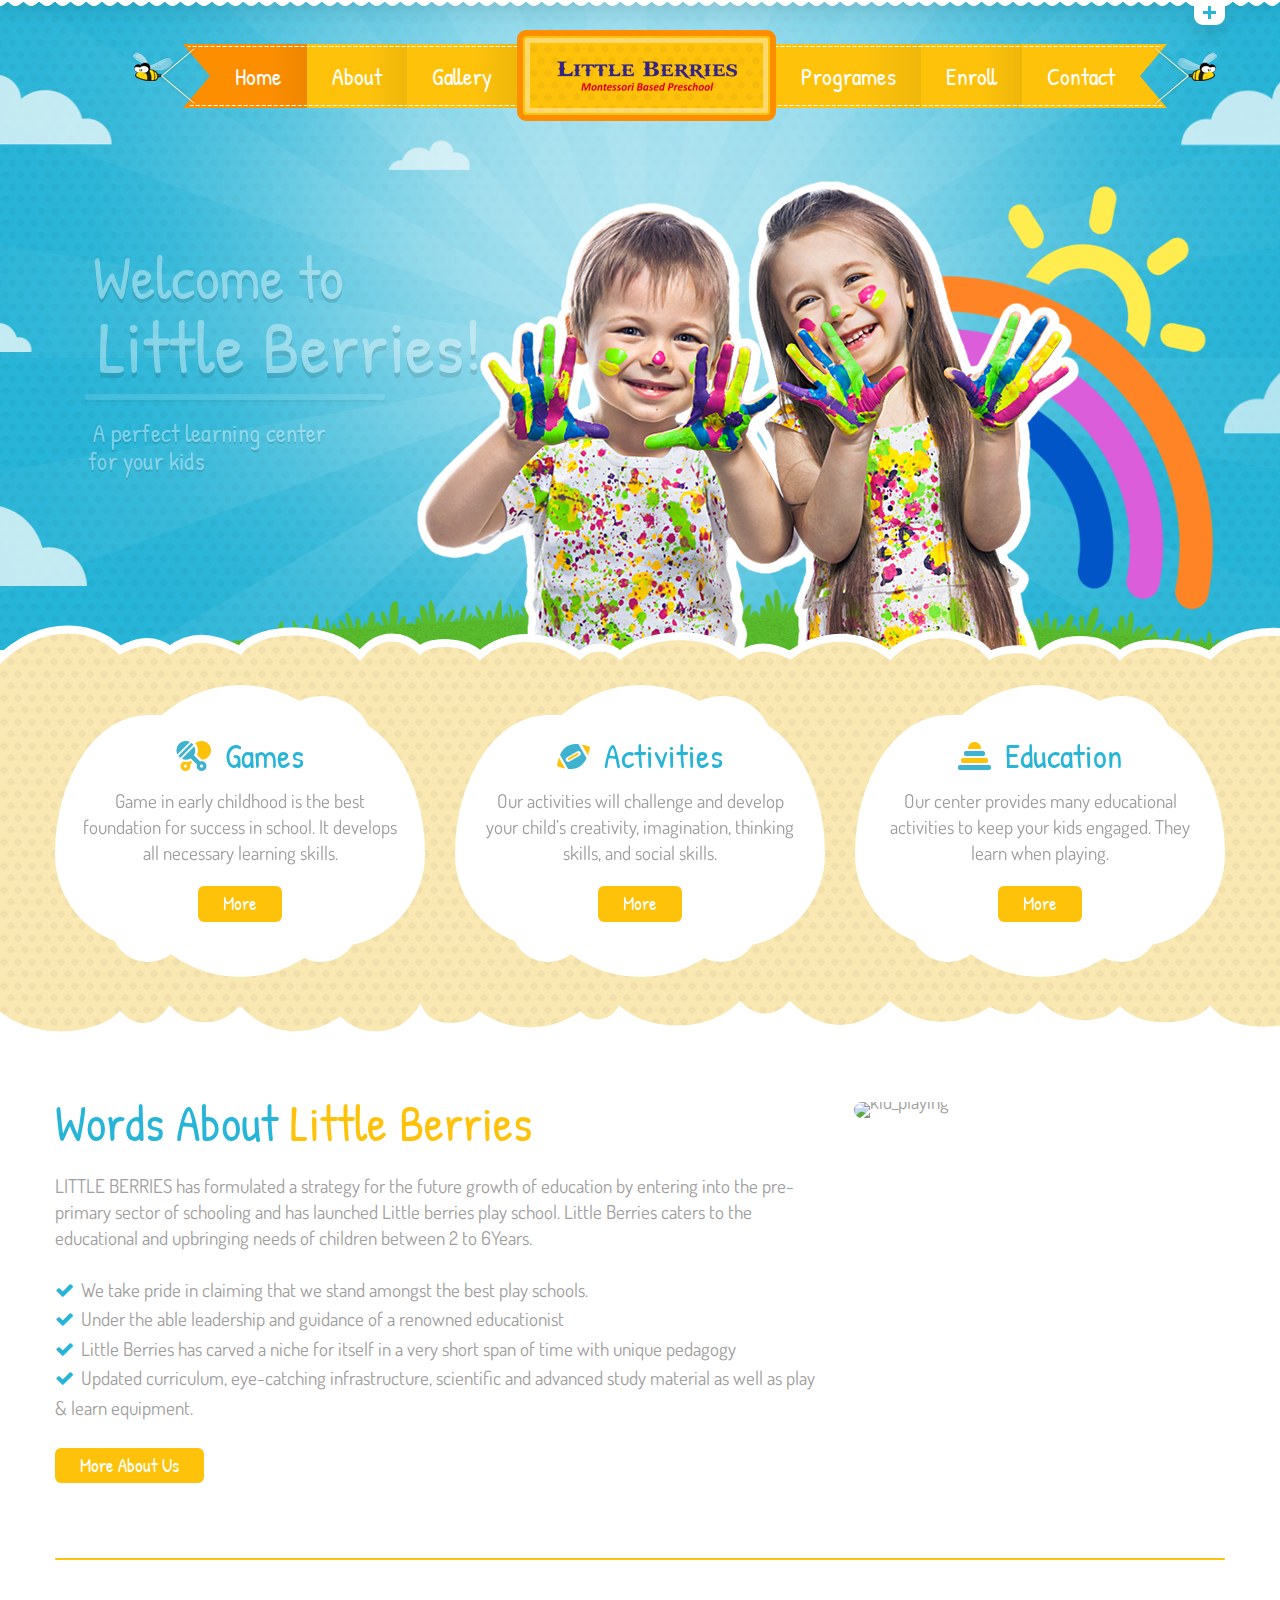
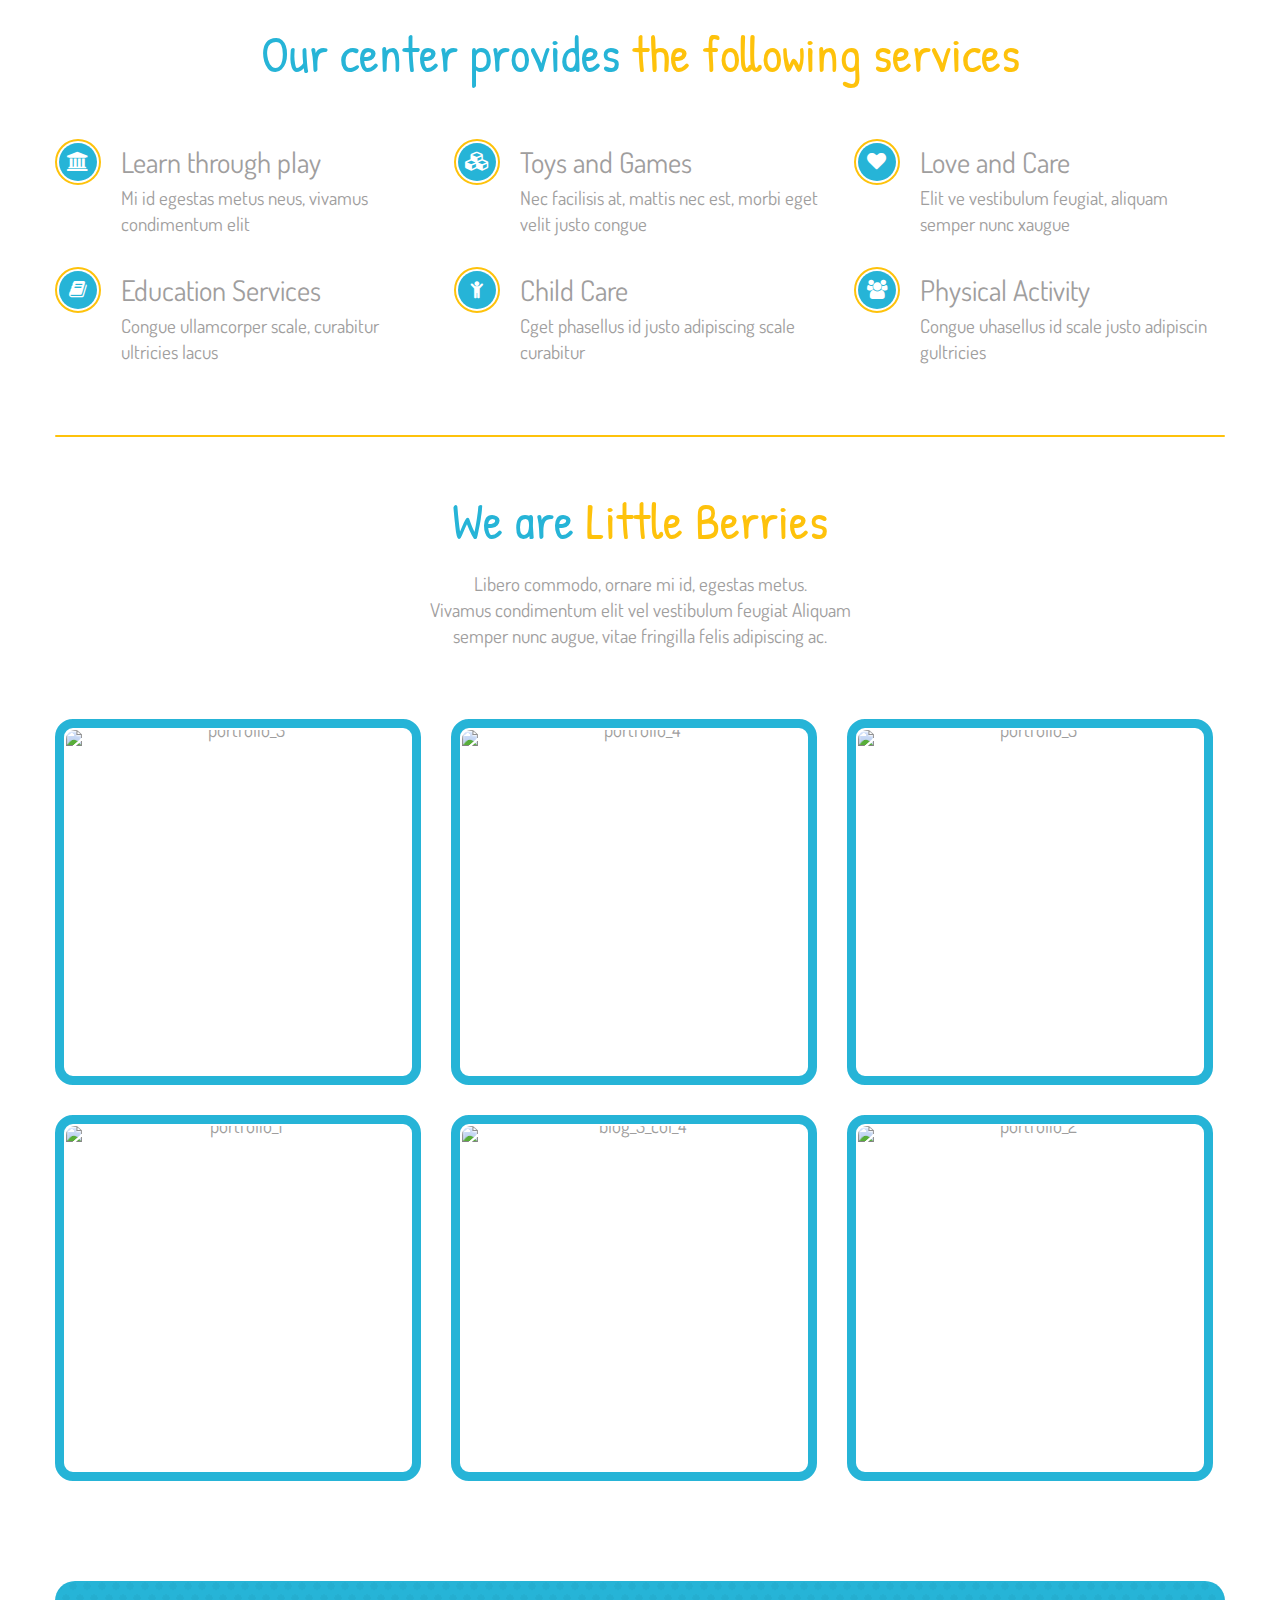
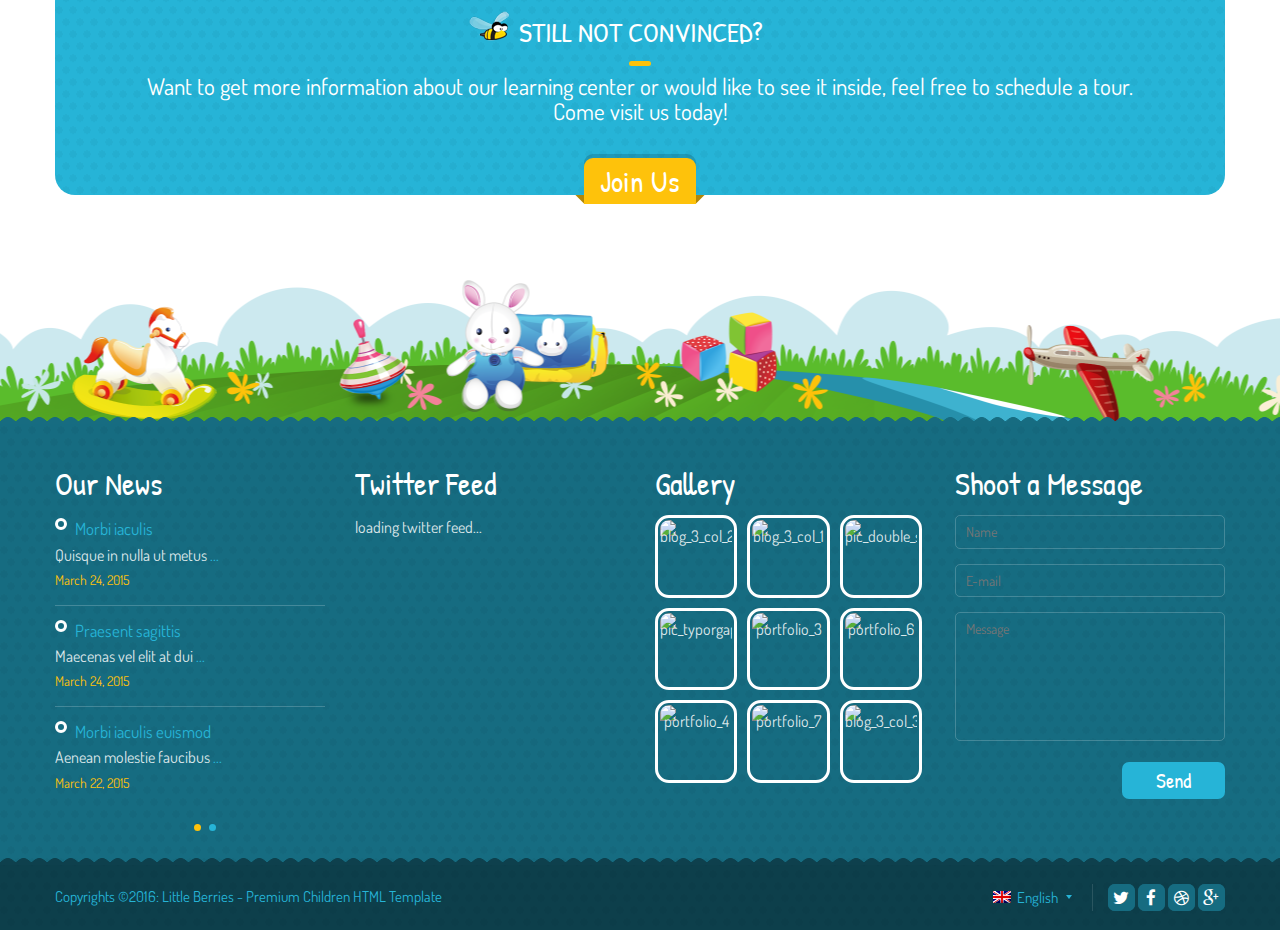
==== index.html @ fa427a56 "Sar First Upload" ====
<!DOCTYPE html>
<html lang="en-US">

<head>
    <meta charset="UTF-8">
    <meta name="viewport" content="width=device-width, initial-scale=1, maximum-scale=1">
    <link rel="shortcut icon" href="img/cropped-favicon-192x192.png" />
    <title>Little Berries - Children HTML Template</title>
    <link rel='stylesheet' href='revslider/css/settings.css' type='text/css' media='all' />
    <link rel='stylesheet' href='css/font-awesome.css' type='text/css' media='all' />
    <link rel='stylesheet' href='css/jquery.fancybox.css' type='text/css' media='all' />
    <link rel='stylesheet' href='css/select2.css' type='text/css' media='all' />
    <link rel='stylesheet' href='css/animate.css' type='text/css' media='all' />
    <link rel='stylesheet' href='css/main.css' type='text/css' media='all' />
    <link rel='stylesheet' href='css/shop.css' type='text/css' media='all' />
    <script type='text/javascript' src='js/jquery.js'></script>
    <script type='text/javascript' src='js/jquery-migrate.min.js'></script>
    <script type='text/javascript' src='revslider/js/jquery.themepunch.tools.min.js'></script>
    <script type='text/javascript' src='revslider/js/jquery.themepunch.revolution.min.js'></script>
    <script type="text/javascript" src="revslider/js/extensions/revolution.extension.slideanims.min.js"></script>
    <script type="text/javascript" src="revslider/js/extensions/revolution.extension.layeranimation.min.js"></script>
    <script type="text/javascript" src="revslider/js/extensions/revolution.extension.navigation.min.js"></script>
    <script type="text/javascript" src="revslider/js/extensions/revolution.extension.parallax.min.js"></script>
    <link rel="icon" href="img/cropped-favicon-32x32.png" sizes="32x32" />
    <link rel="icon" href="img/cropped-favicon-192x192.png" sizes="192x192" />
    <link rel="apple-touch-icon-precomposed" href="img/cropped-favicon-180x180.png">
    <meta name="msapplication-TileImage" content="img/cropped-favicon-270x270.png">
</head>

<body class="home page wide wave-style">
    <div class="page">
        <!-- top panel -->
        <div class='site_top_panel wave slider'>
            <!-- canvas -->
            <div class='top_half_sin_wrapper'>
                <canvas class='top_half_sin' data-bg-color='#ffffff' data-line-color='#ffffff'></canvas>
            </div>
            <!-- / canvas -->
            <div class='container'>
                <div class='row_text_search'>
                    <div id='top_panel_text'><a href="tel:+919840638000"><i class="fa fa-phone-square"></i> +91-98406 38000 </a>
                        <a href="mailto:littleberriesmontessori@gmail.com"> <i class="fa fa-envelope-o"></i>littleberriesmontessori@gmail.com</a>
                    </div>
                </div>
                <div id='top_panel_links'>
                    <div id='top_social_links_wrapper'>
                        <div class='share-toggle-button'><i class='share-icon fa fa-share-alt'></i></div>
                        <div class='cws_social_links'><a href='http://twitter.com/' class='cws_social_link' title='Twitter'><i class='share-icon fa fa-twitter'></i></a><a href='http://facebook.com' class='cws_social_link' title='Facebook'><i class='share-icon fa fa-facebook'></i></a><a href='http://dribbble.com' class='cws_social_link' title='Dribbble'><i class='share-icon fa fa-dribbble'></i></a><a href='https://plus.google.com/' class='cws_social_link' title='Google'><i class='share-icon fa fa-google-plus'></i></a></div>
                    </div>
                </div>
                <div class="site_top_panel_toggle"></div>
            </div>
        </div>
        <!-- / top panel -->
        <!-- slider and menu container -->
        <div class='slider_vs_menu'>
            <div class='header_cont'>
                <div class='header_mask'>
                    <div class='header_pattern'></div>
                </div>
                <header class='site_header logo-in-menu' data-menu-after="3">
                    <div class="header_box">
                        <div class="container">
                            <!-- logo -->
                            <div class="header_logo_part with_border" role="banner">
                                <a class="logo" href="index.html"><img src='img/logo1-304vqrnv7ccxz47xp4tw5m.png' data-at2x='img/logo1-304vqrnv7ccxz47xp4tw5m@2x.png' alt /></a>
                            </div>
                            <!-- / logo -->
                            <!-- menu -->
                            <div class="header_nav_part">
                                <nav class="main-nav-container a-right">
                                    <div class="mobile_menu_header">
                                        <i class="mobile_menu_switcher"><span></span><span></span><span></span></i>
                                    </div>
                                    <ul id="menu-main-menu" class="main-menu menu-bees">
                                        <!-- menu item -->
                                        <li class="menu-item current-menu-item page_item current_page_item current-menu-ancestor current-menu-parent current_page_parent current_page_ancestor menu-item-has-children bees-start">
                                            <a href="index.html">
                                                <div class="bees bees-start"><span></span>
                                                    <div class="line-one"></div>
                                                    <div class="line-two"></div>
                                                </div>Home
                                                <div class="canvas_wrapper">
                                                    <canvas class="menu_dashed"></canvas>
                                                </div>
                                            </a>
                                        </li>
                                        <!-- / menu item -->
                                        <!-- menu item -->
                                        <li class="menu-item menu-item-has-children"><a href="about-us.html">About<div class="canvas_wrapper"><canvas class="menu_dashed"></canvas></div></a>
                                        </li>
                                        <!-- / menu item -->
                                        <!-- menu item -->
                                        <li class="menu-item menu-item-has-children"><a href="gallery.html">Gallery<div class="canvas_wrapper"><canvas class="menu_dashed"></canvas></div></a>
                                        </li>
                                        <!-- / menu item -->
                                        <!-- menu item -->
                                        <li class="menu-item menu-item-has-children"><a href="#">Programes<div class="canvas_wrapper"><canvas class="menu_dashed"></canvas></div></a>
                                            <span class='button_open'></span>
                                            <ul class="sub-menu">
                                                <li class="menu-item back"><a href="#"><em>←</em>&nbsp;BACK</a>
                                                </li>
                                                <li class="menu-item"><a href="play-group.html">Playgroup</a></li>
                                                <li class="menu-item"><a href="prekg.html">Pre-KG</a></li>
                                                <li class="menu-item"><a href="lkg.html">LKG</a></li>
                                                <li class="menu-item"><a href="ukg.html">UKG</a></li>
                                            </ul>
                                        </li>
                                        <!-- / menu item -->
                                        <!-- menu item -->
                                        <li class="menu-item menu-item-has-children right"><a href="enroll.html">Enroll<div class="canvas_wrapper"><canvas class="menu_dashed"></canvas></div></a>
                                        </li>
                                        <!-- / menu item -->
                                        <!-- menu item -->
                                        <li class="menu-item right bees-end">
                                            <a href="contact-us.html">
                                                <div class="bees bees-end"><span></span>
                                                    <div class="line-one"></div>
                                                    <div class="line-two"></div>
                                                </div>Contact
                                                <div class="canvas_wrapper">
                                                    <canvas class="menu_dashed"></canvas>
                                                </div>
                                            </a>
                                        </li>
                                        <!-- / menu item -->
                                    </ul>
                                </nav>
                            </div>
                            <!-- / menu -->
                        </div>
                    </div>
                </header>
                <!-- #masthead -->
            </div>
            <div id="rev_slider_1_1_wrapper" class="rev_slider_wrapper fullwidthbanner-container">
                <!-- START REVOLUTION SLIDER 5.0.9 fullwidth mode -->
                <div id="rev_slider_1_1" class="rev_slider fullwidthabanner" style="display:none;" data-version="5.0.9">
                    <ul>
                        <!-- SLIDE  -->
                        <li data-index="rs-1" data-transition="random,fade" data-slotamount="7,7" data-easein="default,default" data-easeout="default,default" data-masterspeed="300,500" data-thumb="img/dots-pattern-100x50.png" data-rotate="0,0" data-saveperformance="off" data-title="Slide" data-description="">
                            <!-- MAIN IMAGE -->
                            <img src="img/dots-pattern.png" alt="" width="43" height="24" data-bgposition="center center" data-bgfit="normal" data-bgrepeat="repeat" data-bgparallax="1" class="rev-slidebg" data-no-retina>
                            <!-- LAYERS -->
                            <!-- LAYER NR. 1 -->
                            <div class="tp-caption   tp-resizeme rs-parallaxlevel-0" id="slide-1-layer-23" data-x="center" data-hoffset="" data-y="center" data-voffset="" data-width="['none','none','none','none']" data-height="['none','none','none','none']" data-transform_idle="o:1;" data-transform_in="opacity:0;s:300;e:Power2.easeInOut;" data-transform_out="opacity:0;s:300;s:300;" data-start="990" data-responsive_offset="on" style="z-index: 5;"><img src="pic/revslider/general/sunshine_home1.png" alt="" width="1920" height="650" data-ww="1920px" data-hh="650px" data-no-retina>
                            </div>
                            <!-- LAYER NR. 2 -->
                            <div class="tp-caption home-h2   tp-resizeme rs-parallaxlevel-9" id="slide-1-layer-1" data-x="30" data-y="213" data-width="['auto']" data-height="['auto']" data-transform_idle="o:1;" data-transform_in="y:50px;z:0;rX:0;rY:0;rZ:0;sX:0.9;sY:0.9;skX:0;skY:0;opacity:0;s:1500;e:Power3.easeInOut;" data-transform_out="auto:auto;s:300;" data-start="500" data-splitin="none" data-splitout="none" data-responsive_offset="on" style="z-index: 6; white-space: nowrap;">Welcome to
                            </div>
                            <!-- LAYER NR. 3 -->
                            <div class="tp-caption home-h1   tp-resizeme rs-parallaxlevel-9" id="slide-1-layer-2" data-x="30" data-y="275" data-width="['auto']" data-height="['auto']" data-transform_idle="o:1;" data-transform_in="y:50px;z:0;rX:0;rY:0;rZ:0;sX:0.9;sY:0.9;skX:0;skY:0;opacity:0;s:1500;e:Power3.easeInOut;" data-transform_out="auto:auto;s:300;" data-start="500" data-splitin="none" data-splitout="none" data-responsive_offset="on" style="z-index: 7; white-space: nowrap;">Little Berries!
                            </div>
                            <!-- LAYER NR. 4 -->
                            <div class="tp-caption home-general-font   tp-resizeme rs-parallaxlevel-9 none-visible-mobile" id="slide-1-layer-22" data-x="30" data-y="345" data-width="['none','none','none','none']" data-height="['none','none','none','none']" data-transform_idle="o:1;" data-transform_in="y:50px;opacity:0;s:1500;e:Power3.easeInOut;" data-transform_out="auto:auto;s:300;" data-start="500" data-responsive_offset="on" style="z-index: 8;border-color:rgba(0, 0, 0, 1.00);"><img src="pic/revslider/general/slider_devider.png" alt="" width="300" height="8" data-ww="300px" data-hh="8px" data-no-retina>
                            </div>
                            <!-- LAYER NR. 5 -->
                            <div class="tp-caption home-general-font   tp-resizeme rs-parallaxlevel-9 none-visible-mobile" id="slide-1-layer-3" data-x="30" data-y="385" data-width="['auto']" data-height="['auto']" data-transform_idle="o:1;" data-transform_in="y:50px;z:0;rX:0;rY:0;rZ:0;sX:0.9;sY:0.9;skX:0;skY:0;opacity:0;s:1500;e:Power3.easeInOut;" data-transform_out="auto:auto;s:300;" data-start="500" data-splitin="none" data-splitout="none" data-responsive_offset="on" style="z-index: 9; white-space: nowrap; color: rgba(255, 255, 255, 1.00);font-family:Patrick Hand;border-color:rgba(0, 0, 0, 1.00);">A perfect learning center
                            </div>
                            <!-- LAYER NR. 6 -->
                            <div class="tp-caption home-general-font   tp-resizeme rs-parallaxlevel-9 none-visible-mobile" id="slide-1-layer-4" data-x="29" data-y="413" data-width="['auto']" data-height="['auto']" data-transform_idle="o:1;" data-transform_in="y:50px;z:0;rX:0;rY:0;rZ:0;sX:0.9;sY:0.9;skX:0;skY:0;opacity:0;s:1500;e:Power3.easeInOut;" data-transform_out="auto:auto;s:300;" data-start="500" data-splitin="none" data-splitout="none" data-responsive_offset="on" style="z-index: 10; white-space: nowrap; color: rgba(255, 255, 255, 1.00);font-family:Patrick Hand;border-color:rgba(0, 0, 0, 1.00);">for your kids
                            </div>
                            <!-- LAYER NR. 7 -->
                            <div class="tp-caption   tp-resizeme rs-parallaxlevel-10" id="slide-1-layer-5" data-x="-36" data-y="589" data-width="['none','none','none','none']" data-height="['none','none','none','none']" data-transform_idle="o:1;" data-transform_in="opacity:0;s:290;e:Power2.easeInOut;" data-transform_out="opacity:0;s:300;s:300;" data-start="500" data-responsive_offset="on" style="z-index: 11;"><img src="pic/revslider/general/grass.png" alt="" width="1469" height="162" data-ww="1484px" data-hh="130px" data-no-retina>
                            </div>
                            <!-- LAYER NR. 8 -->
                            <div class="tp-caption   tp-resizeme rs-parallaxlevel-8" id="slide-1-layer-7" data-x="761" data-y="186" data-width="['none','none','none','none']" data-height="['none','none','none','none']" data-transform_idle="o:1;" data-transform_in="opacity:0;s:300;e:Power2.easeInOut;" data-transform_out="opacity:0;s:300;s:300;" data-start="500" data-responsive_offset="on" style="z-index: 12;"><img src="pic/revslider/general/rainbow.png" alt="" width="421" height="424" data-ww="398px" data-hh="424px" data-no-retina>
                            </div>
                            <!-- LAYER NR. 9 -->
                            <div class="tp-caption   tp-resizeme rs-parallaxlevel-9" id="slide-1-layer-6" data-x="362" data-y="181" data-width="['none','none','none','none']" data-height="['none','none','none','none']" data-transform_idle="o:1;" data-transform_in="opacity:0;s:300;e:Power2.easeInOut;" data-transform_out="opacity:0;s:300;s:300;" data-start="570" data-responsive_offset="on" style="z-index: 13;"><img src="pic/revslider/general/children.png" alt="" width="662" height="484" data-ww="662px" data-hh="484px" data-no-retina>
                            </div>
                            <!-- LAYER NR. 10 -->
                            <div class="tp-caption   tp-resizeme rs-parallaxlevel-8" id="slide-1-layer-9" data-x="325" data-y="132" data-width="['none','none','none','none']" data-height="['none','none','none','none']" data-transform_idle="o:1;" data-transform_in="x:0;y:0;z:0;rX:0;rY:0;rZ:0;sX:0;sY:0;skX:0;skY:0;opacity:0;s:300;e:Power2.easeInOut;" data-transform_out="opacity:0;s:300;s:300;" data-start="990" data-responsive_offset="on" style="z-index: 14;">
                                <div class="rs-looped rs-wave" data-speed="9" data-angle="0" data-radius="5px" data-origin="50% 50%"><img src="pic/revslider/general/cloud-1.png" alt="" width="91" height="37" data-ww="91px" data-hh="37px" data-no-retina>
                                </div>
                            </div>
                            <!-- LAYER NR. 11 -->
                            <div class="tp-caption   tp-resizeme rs-parallaxlevel-7" id="slide-1-layer-10" data-x="-117" data-y="311" data-width="['none','none','none','none']" data-height="['none','none','none','none']" data-transform_idle="o:1;" data-transform_in="x:0;y:0;z:0;rX:0;rY:0;rZ:0;sX:0;sY:0;skX:0;skY:0;opacity:0;s:300;e:Power2.easeInOut;" data-transform_out="x:0;y:0;z:0;rX:0;rY:0;rZ:0;sX:0;sY:0;skX:0;skY:0;opacity:0;s:300;s:300;" data-start="580" data-responsive_offset="on" style="z-index: 15;">
                                <div class="rs-looped rs-wave" data-speed="9" data-angle="0" data-radius="5px" data-origin="50% 10%"><img src="pic/revslider/general/cloud-2.png" alt="" width="90" height="40" data-ww="90px" data-hh="40px" data-no-retina>
                                </div>
                            </div>
                            <!-- LAYER NR. 12 -->
                            <div class="tp-caption   tp-resizeme rs-parallaxlevel-8" id="slide-1-layer-13" data-x="1122" data-y="69" data-width="['none','none','none','none']" data-height="['none','none','none','none']" data-transform_idle="o:1;" data-transform_in="x:0;y:0;z:0;rX:0;rY:0;rZ:0;sX:0;sY:0;skX:0;skY:0;opacity:0;s:300;e:Power2.easeInOut;" data-transform_out="opacity:0;s:300;s:300;" data-start="790" data-responsive_offset="on" style="z-index: 16;">
                                <div class="rs-looped rs-wave" data-speed="11" data-angle="0" data-radius="5px" data-origin="50% 50%"><img src="pic/revslider/general/cloud-5.png" alt="" width="180" height="72" data-ww="180px" data-hh="72px" data-no-retina>
                                </div>
                            </div>
                            <!-- LAYER NR. 13 -->
                            <div class="tp-caption   tp-resizeme rs-parallaxlevel-8" id="slide-1-layer-14" data-x="-127" data-y="70" data-width="['none','none','none','none']" data-height="['none','none','none','none']" data-transform_idle="o:1;" data-transform_in="x:0;y:0;z:0;rX:0;rY:0;rZ:0;sX:0;sY:0;skX:0;skY:0;opacity:0;s:300;e:Power2.easeInOut;" data-transform_out="opacity:0;s:300;s:300;" data-start="710" data-responsive_offset="on" style="z-index: 17;">
                                <div class="rs-looped rs-wave" data-speed="9" data-angle="0" data-radius="5px" data-origin="50% 10%"><img src="pic/revslider/general/cloud-6.png" alt="" width="180" height="72" data-ww="180px" data-hh="72px" data-no-retina>
                                </div>
                            </div>
                            <!-- LAYER NR. 14 -->
                            <div class="tp-caption   tp-resizeme rs-parallaxlevel-6" id="slide-1-layer-18" data-x="898" data-y="50" data-width="['none','none','none','none']" data-height="['none','none','none','none']" data-transform_idle="o:1;" data-transform_in="x:0;y:0;z:0;rX:0;rY:0;rZ:0;sX:0;sY:0;skX:0;skY:0;opacity:0;s:300;e:Power2.easeInOut;" data-transform_out="opacity:0;s:300;s:300;" data-start="590" data-responsive_offset="on" style="z-index: 18;">
                                <div class="rs-looped rs-wave" data-speed="9" data-angle="0" data-radius="10" data-origin="50% 50%"><img src="pic/revslider/general/cloud-2.png" alt="" width="90" height="40" data-ww="90px" data-hh="40px" data-no-retina>
                                </div>
                            </div>
                            <!-- LAYER NR. 15 -->
                            <div class="tp-caption   tp-resizeme rs-parallaxlevel-8" id="slide-1-layer-19" data-x="1259" data-y="528" data-width="['none','none','none','none']" data-height="['none','none','none','none']" data-transform_idle="o:1;" data-transform_in="x:0;y:0;z:0;rX:0;rY:0;rZ:0;sX:0;sY:0;skX:0;skY:0;opacity:0;s:300;e:Power2.easeInOut;" data-transform_out="opacity:0;s:300;s:300;" data-start="920" data-responsive_offset="on" style="z-index: 19;">
                                <div class="rs-looped rs-wave" data-speed="12" data-angle="0" data-radius="10" data-origin="50% 50%"><img src="pic/revslider/general/cloud-1.png" alt="" width="91" height="37" data-ww="91px" data-hh="37px" data-no-retina>
                                </div>
                            </div>
                            <!-- LAYER NR. 16 -->
                            <div class="tp-caption   tp-resizeme rs-parallaxlevel-9" id="slide-1-layer-20" data-x="-243" data-y="478" data-width="['none','none','none','none']" data-height="['none','none','none','none']" data-transform_idle="o:1;" data-transform_in="x:0;y:0;z:0;rX:0;rY:0;rZ:0;sX:0;sY:0;skX:0;skY:0;opacity:0;s:300;e:Power2.easeInOut;" data-transform_out="opacity:0;s:300;s:300;" data-start="780" data-responsive_offset="on" style="z-index: 20;">
                                <div class="rs-looped rs-wave" data-speed="11" data-angle="0" data-radius="5px" data-origin="50% 1%"><img src="pic/revslider/general/cloud-3.png" alt="" width="271" height="108" data-ww="271px" data-hh="108px" data-no-retina>
                                </div>
                            </div>
                            <!-- LAYER NR. 17 -->
                            <div class="tp-caption   tp-resizeme rs-parallaxlevel-8" id="slide-1-layer-21" data-x="1150" data-y="328" data-width="['none','none','none','none']" data-height="['none','none','none','none']" data-transform_idle="o:1;" data-transform_in="x:0;y:0;z:0;rX:0;rY:0;rZ:0;sX:0;sY:0;skX:0;skY:0;opacity:0;s:300;e:Power2.easeInOut;" data-transform_out="opacity:0;s:300;s:300;" data-start="990" data-responsive_offset="on" style="z-index: 21;">
                                <div class="rs-looped rs-wave" data-speed="11" data-angle="0" data-radius="5px" data-origin="50% 50%"><img src="pic/revslider/general/cloud-4.png" alt="" width="271" height="108" data-ww="271px" data-hh="108px" data-no-retina>
                                </div>
                            </div>
                        </li>
                        <!-- SLIDE  -->
                        <li data-index="rs-2" data-transition="random,fade" data-slotamount="7,7" data-easein="default,default" data-easeout="default,default" data-masterspeed="300,500" data-thumb="img/dots-pattern-100x50.png" data-rotate="0,0" data-saveperformance="off" data-title="Slide" data-description="">
                            <!-- MAIN IMAGE -->
                            <img src="img/dots-pattern.png" alt="" width="43" height="24" data-bgposition="center center" data-bgfit="normal" data-bgrepeat="repeat" data-bgparallax="1" class="rev-slidebg" data-no-retina>
                            <!-- LAYERS -->
                            <!-- LAYER NR. 1 -->
                            <div class="tp-caption   tp-resizeme rs-parallaxlevel-0" id="slide-2-layer-24" data-x="center" data-hoffset="-340" data-y="center" data-voffset="" data-width="['none','none','none','none']" data-height="['none','none','none','none']" data-transform_idle="o:1;" data-transform_in="opacity:0;s:300;e:Power2.easeInOut;" data-transform_out="opacity:0;s:300;s:300;" data-start="570" data-responsive_offset="on" style="z-index: 5;"><img src="pic/revslider/general/sunshine_home1.png" alt="" width="1920" height="650" data-ww="1920px" data-hh="650px" data-no-retina>
                            </div>
                            <!-- LAYER NR. 2 -->
                            <div class="tp-caption   tp-resizeme rs-parallaxlevel-10" id="slide-2-layer-23" data-x="center" data-hoffset="" data-y="bottom" data-voffset="10" data-width="['none','none','none','none']" data-height="['none','none','none','none']" data-transform_idle="o:1;" data-transform_in="opacity:0;s:300;e:Power2.easeInOut;" data-transform_out="opacity:0;s:300;s:300;" data-start="570" data-responsive_offset="on" style="z-index: 6;"><img src="pic/revslider/general/objects1.png" alt="" width="1892" height="474" data-ww="1892px" data-hh="474px" data-no-retina>
                            </div>
                            <!-- LAYER NR. 3 -->
                            <div class="tp-caption home-h2   tp-resizeme rs-parallaxlevel-9" id="slide-2-layer-1" data-x="450" data-y="195" data-width="['auto']" data-height="['auto']" data-transform_idle="o:1;" data-transform_in="y:50px;z:0;rX:0;rY:0;rZ:0;sX:0.9;sY:0.9;skX:0;skY:0;opacity:0;s:1500;e:Power3.easeInOut;" data-transform_out="auto:auto;s:300;" data-start="500" data-splitin="none" data-splitout="none" data-responsive_offset="on" style="z-index: 7; white-space: nowrap;">Our goal is
                            </div>
                            <!-- LAYER NR. 4 -->
                            <div class="tp-caption home-h1   tp-resizeme rs-parallaxlevel-9" id="slide-2-layer-2" data-x="450" data-y="260" data-width="['auto']" data-height="['auto']" data-transform_idle="o:1;" data-transform_in="y:50px;z:0;rX:0;rY:0;rZ:0;sX:0.9;sY:0.9;skX:0;skY:0;opacity:0;s:1500;e:Power3.easeInOut;" data-transform_out="auto:auto;s:300;" data-start="500" data-splitin="none" data-splitout="none" data-responsive_offset="on" style="z-index: 8; white-space: nowrap;">to Provide
                            </div>
                            <!-- LAYER NR. 5 -->
                            <div class="tp-caption home-general-font   tp-resizeme rs-parallaxlevel-9 none-visible-mobile" id="slide-2-layer-22" data-x="450" data-y="330" data-width="['none','none','none','none']" data-height="['none','none','none','none']" data-transform_idle="o:1;" data-transform_in="y:50px;opacity:0;s:1500;e:Power3.easeInOut;" data-transform_out="auto:auto;s:300;" data-start="500" data-responsive_offset="on" style="z-index: 9;border-color:rgba(0, 0, 0, 1.00);"><img src="pic/revslider/general/slider_devider.png" alt="" width="300" height="8" data-ww="300px" data-hh="8px" data-no-retina>
                            </div>
                            <!-- LAYER NR. 6 -->
                            <div class="tp-caption home-general-font   tp-resizeme rs-parallaxlevel-9 none-visible-mobile" id="slide-2-layer-4" data-x="450" data-y="360" data-width="['338']" data-height="['106']" data-transform_idle="o:1;" data-transform_in="y:50px;z:0;rX:0;rY:0;rZ:0;sX:0.9;sY:0.9;skX:0;skY:0;opacity:0;s:1500;e:Power3.easeInOut;" data-transform_out="auto:auto;s:300;" data-start="500" data-splitin="none" data-splitout="none" data-responsive_offset="on" style="z-index: 10; min-width: 338px; max-width: 338px; max-width: 106px; max-width: 106px; white-space: normal; color: rgba(255, 255, 255, 1.00);font-family:Patrick Hand;border-color:rgba(0, 0, 0, 1.00);">a complete nurturing environment for the growth and development of the whole child
                            </div>
                            <!-- LAYER NR. 7 -->
                            <div class="tp-caption   tp-resizeme rs-parallaxlevel-8" id="slide-2-layer-7" data-x="right" data-hoffset="10" data-y="bottom" data-voffset="-56" data-width="['none','none','none','none']" data-height="['none','none','none','none']" data-transform_idle="o:1;" data-transform_in="opacity:0;s:300;e:Power2.easeInOut;" data-transform_out="opacity:0;s:300;s:300;" data-start="500" data-responsive_offset="on" style="z-index: 11;"><img src="pic/revslider/general/kid-right.png" alt="" width="384" height="538" data-ww="384px" data-hh="538px" data-no-retina>
                            </div>
                            <!-- LAYER NR. 8 -->
                            <div class="tp-caption   tp-resizeme rs-parallaxlevel-9" id="slide-2-layer-6" data-x="10" data-y="181" data-width="['none','none','none','none']" data-height="['none','none','none','none']" data-transform_idle="o:1;" data-transform_in="opacity:0;s:300;e:Power2.easeInOut;" data-transform_out="opacity:0;s:300;s:300;" data-start="500" data-responsive_offset="on" style="z-index: 12;"><img src="pic/revslider/general/kid-left.png" alt="" width="459" height="501" data-ww="459px" data-hh="501px" data-no-retina>
                            </div>
                        </li>
                        <!-- SLIDE  -->
                        <li data-index="rs-3" data-transition="random,fade" data-slotamount="7,7" data-easein="default,default" data-easeout="default,default" data-masterspeed="300,500" data-thumb="img/dots-pattern-100x50.png" data-rotate="0,0" data-saveperformance="off" data-title="Slide" data-description="">
                            <!-- MAIN IMAGE -->
                            <img src="img/dots-pattern.png" alt="" width="43" height="24" data-bgposition="center center" data-bgfit="normal" data-bgrepeat="repeat" data-bgparallax="1" class="rev-slidebg" data-no-retina>
                            <!-- LAYERS -->
                            <!-- LAYER NR. 1 -->
                            <div class="tp-caption   tp-resizeme rs-parallaxlevel-0" id="slide-3-layer-24" data-x="center" data-hoffset="-237" data-y="center" data-voffset="" data-width="['none','none','none','none']" data-height="['none','none','none','none']" data-transform_idle="o:1;" data-transform_in="opacity:0;s:300;e:Power2.easeInOut;" data-transform_out="opacity:0;s:300;s:300;" data-start="570" data-responsive_offset="on" style="z-index: 5;"><img src="pic/revslider/general/sunshine_home1.png" alt="" width="1920" height="650" data-ww="1920px" data-hh="650px" data-no-retina>
                            </div>
                            <!-- LAYER NR. 2 -->
                            <div class="tp-caption   tp-resizeme rs-parallaxlevel-10" id="slide-3-layer-23" data-x="center" data-hoffset="" data-y="bottom" data-voffset="10" data-width="['none','none','none','none']" data-height="['none','none','none','none']" data-transform_idle="o:1;" data-transform_in="opacity:0;s:300;e:Power2.easeInOut;" data-transform_out="opacity:0;s:300;s:300;" data-start="570" data-responsive_offset="on" style="z-index: 6;"><img src="pic/revslider/general/objects.png" alt="" width="1859" height="491" data-ww="1859px" data-hh="491px" data-no-retina>
                            </div>
                            <!-- LAYER NR. 3 -->
                            <div class="tp-caption home-h2   tp-resizeme rs-parallaxlevel-9" id="slide-3-layer-1" data-x="750" data-y="213" data-width="['auto']" data-height="['auto']" data-transform_idle="o:1;" data-transform_in="y:50px;z:0;rX:0;rY:0;rZ:0;sX:0.9;sY:0.9;skX:0;skY:0;opacity:0;s:1500;e:Power3.easeInOut;" data-transform_out="auto:auto;s:300;" data-start="500" data-splitin="none" data-splitout="none" data-responsive_offset="on" style="z-index: 7; white-space: nowrap;">Learning
                            </div>
                            <!-- LAYER NR. 4 -->
                            <div class="tp-caption home-h1   tp-resizeme rs-parallaxlevel-9" id="slide-3-layer-2" data-x="750" data-y="276" data-width="['auto']" data-height="['auto']" data-transform_idle="o:1;" data-transform_in="y:50px;z:0;rX:0;rY:0;rZ:0;sX:0.9;sY:0.9;skX:0;skY:0;opacity:0;s:1500;e:Power3.easeInOut;" data-transform_out="auto:auto;s:300;" data-start="500" data-splitin="none" data-splitout="none" data-responsive_offset="on" style="z-index: 8; white-space: nowrap;">Is Fun
                            </div>
                            <!-- LAYER NR. 5 -->
                            <div class="tp-caption home-general-font   tp-resizeme rs-parallaxlevel-9 none-visible-mobile" id="slide-3-layer-22" data-x="750" data-y="345" data-width="['none','none','none','none']" data-height="['none','none','none','none']" data-transform_idle="o:1;" data-transform_in="y:50px;opacity:0;s:1500;e:Power3.easeInOut;" data-transform_out="auto:auto;s:300;" data-start="500" data-responsive_offset="on" style="z-index: 9;border-color:rgba(0, 0, 0, 1.00);"><img src="pic/revslider/general/slider_devider.png" alt="" width="300" height="8" data-ww="300px" data-hh="8px" data-no-retina>
                            </div>
                            <!-- LAYER NR. 6 -->
                            <div class="tp-caption home-general-font   tp-resizeme rs-parallaxlevel-9 none-visible-mobile" id="slide-3-layer-3" data-x="750" data-y="385" data-width="['372']" data-height="['144']" data-transform_idle="o:1;" data-transform_in="y:50px;z:0;rX:0;rY:0;rZ:0;sX:0.9;sY:0.9;skX:0;skY:0;opacity:0;s:1500;e:Power3.easeInOut;" data-transform_out="auto:auto;s:300;" data-start="500" data-splitin="none" data-splitout="none" data-responsive_offset="on" style="z-index: 10; min-width: 372px; max-width: 372px; max-width: 144px; max-width: 144px; white-space: normal; color: rgba(255, 255, 255, 1.00);font-family:Patrick Hand;border-color:rgba(0, 0, 0, 1.00);">Through play, children learn about themselves, their environment, people and the world around them
                            </div>
                            <!-- LAYER NR. 7 -->
                            <div class="tp-caption   tp-resizeme rs-parallaxlevel-8" id="slide-3-layer-7" data-x="" data-y="184" data-width="['none','none','none','none']" data-height="['none','none','none','none']" data-transform_idle="o:1;" data-transform_in="opacity:0;s:300;e:Power2.easeInOut;" data-transform_out="opacity:0;s:300;s:300;" data-start="500" data-responsive_offset="on" style="z-index: 11;"><img src="pic/revslider/general/blackboard.png" alt="" width="670" height="393" data-ww="670px" data-hh="393px" data-no-retina>
                            </div>
                            <!-- LAYER NR. 8 -->
                            <div class="tp-caption   tp-resizeme rs-parallaxlevel-9" id="slide-3-layer-6" data-x="10" data-y="181" data-width="['none','none','none','none']" data-height="['none','none','none','none']" data-transform_idle="o:1;" data-transform_in="opacity:0;s:300;e:Power2.easeInOut;" data-transform_out="opacity:0;s:300;s:300;" data-start="500" data-responsive_offset="on" style="z-index: 12;"><img src="pic/revslider/general/girl.png" alt="" width="356" height="552" data-ww="356px" data-hh="552px" data-no-retina>
                            </div>
                        </li>
                    </ul>
                    <div class="tp-static-layers">
                    </div>
                    <div class="tp-bannertimer tp-bottom" style="visibility: hidden !important;"></div>
                </div>
            </div>
            <!-- END REVOLUTION SLIDER -->
        </div>
        <!-- / slider and menu container -->
        <div class='benefits_area wave'>
            <!-- canvas -->
            <div class='cloud_wrapper'>
                <canvas class='cloud' data-bg-color='#f9e8b2' data-line-color='#ffffff' data-pattern-src='img/dots-pattern.png'></canvas>
            </div>
            <!-- / canvas -->
            <div class='container'>
                <!-- benefits container -->
                <div class='benefits_container'>
                    <!-- benefits item -->
                    <div class="cws-widget">
                        <div class="widget-title">
                            <div class='widget_title_box'>
                                <div class='widget_title_icon_section'><img src='img/games-304vqrsdsyjt42zxc5ydxm.png' data-at2x='img/games-304vqrsdsyjt42zxc5ydxm@2x.png' alt /></div>
                                <div class='widget_title_text_section'>Games</div>
                            </div>
                        </div>
                        <div class='cws_textwidget_content'>
                            <div class='text'>Game in early childhood is the best foundation for success in school. It develops all necessary learning skills. </div>
                            <div class='link'><a href='#' class='cws_button small'>More</a></div>
                        </div>
                    </div>
                    <!-- / benefits item -->
                    <!-- benefits item -->
                    <div class="cws-widget">
                        <div class="widget-title">
                            <div class='widget_title_box'>
                                <div class='widget_title_icon_section'><img src='img/activities-304vqs1fhfe8b8ybbneakq.png' data-at2x='img/activities-304vqs1fhfe8b8ybbneakq@2x.png' alt /></div>
                                <div class='widget_title_text_section'>Activities</div>
                            </div>
                        </div>
                        <div class='cws_textwidget_content'>
                            <div class='text'>Our activities will challenge and develop
                                <br> your child’s creativity, imagination, thinking skills, and social skills.</div>
                            <div class='link'><a href='#' class='cws_button small'>More</a></div>
                        </div>
                    </div>
                    <!-- / benefits item -->
                    <!-- benefits item -->
                    <div class="cws-widget">
                        <div class="widget-title">
                            <div class='widget_title_box'>
                                <div class='widget_title_icon_section'><img src='img/education-304vqs5ybpxf691gt0t7nu.png' data-at2x='img/education-304vqs5ybpxf691gt0t7nu@2x.png' alt /></div>
                                <div class='widget_title_text_section'>Education</div>
                            </div>
                        </div>
                        <div class='cws_textwidget_content'>
                            <div class='text'>Our center provides many educational activities to keep your kids engaged. They learn when playing.
                            </div>
                            <div class='link'><a href='#' class='cws_button small'>More</a></div>
                        </div>
                    </div>
                    <!-- / benefits item -->
                </div>
                <!-- / benefits container -->
            </div>
        </div>
        <!-- canvas -->
        <div class="cloud_wrapper">
            <canvas class="white_cloud"></canvas>
        </div>
        <!-- / canvas -->
        <!-- main container -->
        <div id="main" class="site-main">
            <div class="page_content">
                <!-- pattern conatainer / -->
                <div class='left-pattern pattern pattern-2'></div>
                <main>
                    <!-- section -->
                    <div class='grid_row clearfix' style='padding-top: 30px;'>
                        <div class='grid_col grid_col_8'>
                            <!-- about us -->
                            <div class='ce clearfix'>
                                <div>
                                    <h3 class="ce_title">Words About <span >Little Berries</span></h3>
                                    <p>LITTLE BERRIES has formulated a strategy for the future growth of education by entering into the pre-primary sector of schooling and has launched Little berries play school. Little Berries caters to the educational and upbringing needs of children between 2 to 6Years.</p>
                                    <ul class="checkmarks_style">
                                        <li>We take pride in claiming that we stand amongst the best play schools.</li>
                                        <li>Under the able leadership and guidance of a renowned educationist</li>
                                        <li>Little Berries has carved a niche for itself in a very short span of time with unique pedagogy</li>
                                        <li>Updated curriculum, eye-catching infrastructure, scientific and advanced study material as well as play & learn equipment.</li>
                                    </ul>
                                    <a href='page-about-us.html' class='cws_button small'>More About Us</a>
                                </div>
                            </div>
                            <!-- / about us -->
                        </div>
                        <div class='grid_col grid_col_4'>
                            <div class='ce clearfix'>
                                <div><img class="noborder alignnone image-type size-full" src="http://placehold.it/1000x1000" alt="kid_playing" width="385" height="373" /></div>
                            </div>
                        </div>
                    </div>
                    <!-- / section -->
                    <!-- divider -->
                    <div class='grid_row clearfix'>
                        <div class='grid_col grid_col_12'>
                            <div class='ce clearfix'>
                                <div>
                                    <hr>
                                </div>
                            </div>
                        </div>
                    </div>
                    <!-- / divider -->
                    <!-- heading section -->
                    <div class='grid_row clearfix'>
                        <div class='grid_col grid_col_12'>
                            <div class='ce clearfix'>
                                <div>
                                    <h3 class="ce_title" style="text-align: center;">Our center provides <span >the following services</span></h3>
                                </div>
                            </div>
                        </div>
                    </div>
                    <!-- / heading section -->
                    <!-- section -->
                    <div class='grid_row clearfix'>
                        <div class='grid_col grid_col_4'>
                            <div class='ce clearfix'>
                                <div>
                                    <div class='cws_fa_tbl'>
                                        <div class='cws_fa_tbl_row'>
                                            <div class='cws_fa_tbl_cell size_1x'>
                                                <div class='cws_fa_wrapper round'><i class='cws_fa fa fa-1x fa-university'></i><span class='ring'></span></div>
                                            </div>
                                            <div class='cws_fa_tbl_cell'>
                                                <h2>Learn through play</h2></div>
                                        </div>
                                        <div class='cws_fa_tbl_row'>
                                            <div class='cws_fa_tbl_cell'></div>
                                            <div class='cws_fa_tbl_cell'>
                                                <p>Mi id egestas metus neus, vivamus condimentum elit</div>
                                        </div>
                                    </div>
                                </div>
                            </div>
                            <div class='ce clearfix'>
                                <div>
                                    <div class='cws_fa_tbl'>
                                        <div class='cws_fa_tbl_row'>
                                            <div class='cws_fa_tbl_cell size_1x'>
                                                <div class='cws_fa_wrapper round'><i class='cws_fa fa fa-1x fa-book'></i><span class='ring'></span></div>
                                            </div>
                                            <div class='cws_fa_tbl_cell'>
                                                <h2>Education Services</h2></div>
                                        </div>
                                        <div class='cws_fa_tbl_row'>
                                            <div class='cws_fa_tbl_cell'></div>
                                            <div class='cws_fa_tbl_cell'>
                                                <p>Congue ullamcorper scale, curabitur ultricies lacus</div>
                                        </div>
                                    </div>
                                </div>
                            </div>
                        </div>
                        <div class='grid_col grid_col_4'>
                            <div class='ce clearfix'>
                                <div>
                                    <div class='cws_fa_tbl'>
                                        <div class='cws_fa_tbl_row'>
                                            <div class='cws_fa_tbl_cell size_1x'>
                                                <div class='cws_fa_wrapper round'><i class='cws_fa fa fa-1x fa-cubes'></i><span class='ring'></span></div>
                                            </div>
                                            <div class='cws_fa_tbl_cell'>
                                                <h2>Toys and Games</h2></div>
                                        </div>
                                        <div class='cws_fa_tbl_row'>
                                            <div class='cws_fa_tbl_cell'></div>
                                            <div class='cws_fa_tbl_cell'>
                                                <p>Nec facilisis at, mattis nec est, morbi eget velit justo congue</div>
                                        </div>
                                    </div>
                                </div>
                            </div>
                            <div class='ce clearfix'>
                                <div>
                                    <div class='cws_fa_tbl'>
                                        <div class='cws_fa_tbl_row'>
                                            <div class='cws_fa_tbl_cell size_1x'>
                                                <div class='cws_fa_wrapper round'><i class='cws_fa fa fa-1x fa-child'></i><span class='ring'></span></div>
                                            </div>
                                            <div class='cws_fa_tbl_cell'>
                                                <h2>Child Care</h2></div>
                                        </div>
                                        <div class='cws_fa_tbl_row'>
                                            <div class='cws_fa_tbl_cell'></div>
                                            <div class='cws_fa_tbl_cell'>
                                                <p>Cget phasellus id justo adipiscing scale curabitur</div>
                                        </div>
                                    </div>
                                </div>
                            </div>
                        </div>
                        <div class='grid_col grid_col_4'>
                            <div class='ce clearfix'>
                                <div>
                                    <div class='cws_fa_tbl'>
                                        <div class='cws_fa_tbl_row'>
                                            <div class='cws_fa_tbl_cell size_1x'>
                                                <div class='cws_fa_wrapper round'><i class='cws_fa fa fa-1x fa-heart'></i><span class='ring'></span></div>
                                            </div>
                                            <div class='cws_fa_tbl_cell'>
                                                <h2>Love and Care</h2></div>
                                        </div>
                                        <div class='cws_fa_tbl_row'>
                                            <div class='cws_fa_tbl_cell'></div>
                                            <div class='cws_fa_tbl_cell'>
                                                <p>Elit ve vestibulum feugiat, aliquam semper nunc xaugue</div>
                                        </div>
                                    </div>
                                </div>
                            </div>
                            <div class='ce clearfix'>
                                <div>
                                    <div class='cws_fa_tbl'>
                                        <div class='cws_fa_tbl_row'>
                                            <div class='cws_fa_tbl_cell size_1x'>
                                                <div class='cws_fa_wrapper round'><i class='cws_fa fa fa-1x fa-users'></i><span class='ring'></span></div>
                                            </div>
                                            <div class='cws_fa_tbl_cell'>
                                                <h2>Physical Activity</h2></div>
                                        </div>
                                        <div class='cws_fa_tbl_row'>
                                            <div class='cws_fa_tbl_cell'></div>
                                            <div class='cws_fa_tbl_cell'>
                                                <p>Congue uhasellus id scale justo adipiscin gultricies</div>
                                        </div>
                                    </div>
                                </div>
                            </div>
                        </div>
                    </div>
                    <!-- / section -->
                    <!-- divider -->
                    <div class='grid_row clearfix' style='padding-bottom: 50px;'>
                        <div class='grid_col grid_col_12'>
                            <div class='ce clearfix'>
                                <div>
                                    <hr>
                                </div>
                            </div>
                        </div>
                    </div>
                    <!-- / divider -->
                    <!-- section -->
                    <div class='grid_row clearfix' style='padding-top: 0px;'>
                        <div class='grid_col grid_col_12'>
                            <div class='ce clearfix'>
                                <div>
                                    <h3 class="ce_title" style="text-align: center;">We are <span >Little Berries</span><br /> </h3>
                                    <p style="text-align: center;">Libero commodo, ornare mi id, egestas metus.
                                        <br /> Vivamus condimentum elit vel vestibulum feugiat Aliquam
                                        <br /> semper nunc augue, vitae fringilla felis adipiscing ac.</p>
                                </div>
                            </div>
                        </div>
                    </div>
                    <!-- / section -->
                    <!-- section gallery -->
                    <div class='grid_row clearfix'>
                        <div class='grid_col grid_col_12'>
                            <div class='ce clearfix'>
                                <div>
                                    <div id='gallery-1' class='gallery galleryid-2288 gallery-columns-3 gallery-size-large'>
                                        <!-- gallery item -->
                                        <div class='gallery-item'>
                                            <div class='gallery-icon landscape'>
                                                <img width="1024" height="1024" src="http://placehold.it/1024x1024" class="attachment-large" alt="portfolio_3" />
                                            </div>
                                        </div>
                                        <!-- / galery item -->
                                        <!-- galery item -->
                                        <div class='gallery-item'>
                                            <div class='gallery-icon landscape'>
                                                <img width="1024" height="1024" src="http://placehold.it/1024x1024" class="attachment-large" alt="portfolio_4" />
                                            </div>
                                        </div>
                                        <!-- / galery item -->
                                        <!-- galery item -->
                                        <div class='gallery-item'>
                                            <div class='gallery-icon landscape'>
                                                <img width="1024" height="1024" src="http://placehold.it/1024x1024" class="attachment-large" alt="portfolio_5" />
                                            </div>
                                        </div>
                                        <br style="clear: both" />
                                        <div class='gallery-item'>
                                            <div class='gallery-icon landscape'>
                                                <img width="1024" height="1024" src="http://placehold.it/1024x1024" class="attachment-large" alt="portfolio_1" />
                                            </div>
                                        </div>
                                        <!-- / galery item -->
                                        <!-- galery item -->
                                        <div class='gallery-item'>
                                            <div class='gallery-icon landscape'>
                                                <img width="1024" height="1024" src="http://placehold.it/1024x1024" class="attachment-large" alt="blog_3_col_4" />
                                            </div>
                                        </div>
                                        <!-- / galery item -->
                                        <!-- galery item -->
                                        <div class='gallery-item'>
                                            <div class='gallery-icon landscape'>
                                                <img width="1024" height="1024" src="http://placehold.it/1024x1024" class="attachment-large" alt="portfolio_2" />
                                            </div>
                                        </div>
                                        <!-- / gallery item -->
                                        <br style="clear: both" />
                                    </div>
                                </div>
                            </div>
                        </div>
                    </div>
                    <!-- / gallery section -->
                    <!-- section -->
                    <div class='grid_row clearfix' style='padding-top: 50px;padding-bottom: 50px;'>
                        <div class='grid_col grid_col_12'>
                            <div class='ce clearfix'>
                                <div class='cws_callout'>
                                    <div class='content_section'>
                                        <div class='callout_title'>
                                            <div class="bees bees-end"><span></span></div>STILL NOT CONVINCED?</div>
                                        <div class='separate'></div>
                                        <div class='callout_text'>
                                            <p>Want to get more information about our learning center or would like to see it inside, feel free to schedule&nbsp;a tour.
                                                <br /> Come visit us today!</p>
                                        </div>
                                    </div>
                                    <div class='button_section'><a href='#' class='cws_button xlarge'>Join Us<div class='button-shadow'></div></a></div>
                                </div>
                            </div>
                        </div>
                    </div>
                    <!-- / section -->
                </main>
                <!-- pettaren container / -->
                <div class='right-pattern pattern pattern-2'></div>
                <!-- footer image container / -->
                <div class="footer_image"></div>
            </div>
            <!-- svg filter -->
            <svg xmlns="http://www.w3.org/2000/svg" version="1.1" width="0" style='display:none;'>
                <defs>
                    <filter id="goo">
                        <feGaussianBlur in="SourceGraphic" stdDeviation="6" result="blur" />
                        <feColorMatrix in="blur" type="matrix" values="1 0 0 0 0  0 1 0 0 0  0 0 1 0 0  0 0 0 19 -9" result="goo" />
                        <feComposite in="SourceGraphic" in2="goo" operator="atop" />
                    </filter>
                </defs>
            </svg>
            <!-- / svg filter -->
        </div>
        <!-- #main -->
        <!-- footer -->
        <div class='footer_wrapper_copyright'>
            <!-- canvas -->
            <div class='half_sin_wrapper'>
                <canvas class='half_sin' data-bg-color='23,108,129' data-line-color='23,108,129'></canvas>
            </div>
            <!-- / canvas -->
            <footer class='page_footer'>
                <div class='container'>
                    <div class='footer_container'>
                        <!-- widget post -->
                        <div class="cws-widget">
                            <div class="widget-title">Our News</div>
                            <div class='widget_carousel'>
                                <div class='item'>
                                    <!-- post item -->
                                    <div class='post_item'>
                                        <div class='post_preview clearfix'>
                                            <a href='blog-post.html' class='post_thumb_wrapp pic'><img class='post_thumb' src='http://placehold.it/58x58' data-at2x='http://placehold.it/58x58' alt />
                                                <div class='hover-effect'></div>
                                                <div class='links'><span class='fa fa-link'></span></div>
                                            </a>
                                            <div class='post_title'><a href='blog-post.html'>Morbi iaculis</a></div>
                                            <div class='post_content'>Quisque in nulla ut metus <a href='blog-post.html'>...</a></div>
                                            <div class='post_date'>March 24, 2015</div>
                                        </div>
                                    </div>
                                    <!-- / post item -->
                                    <!-- post item -->
                                    <div class='post_item'>
                                        <div class='post_preview clearfix'>
                                            <a href='blog-post.html' class='post_thumb_wrapp pic'><img class='post_thumb' src='http://placehold.it/58x58' data-at2x='http://placehold.it/58x58' alt />
                                                <div class='hover-effect'></div>
                                                <div class='links'><span class='fa fa-link'></span></div>
                                            </a>
                                            <div class='post_title'><a href='blog-post.html'>Praesent sagittis</a></div>
                                            <div class='post_content'>Maecenas vel elit at dui <a href='blog-post.html'>...</a></div>
                                            <div class='post_date'>March 24, 2015</div>
                                        </div>
                                    </div>
                                    <!-- / post item -->
                                    <!-- post item -->
                                    <div class='post_item'>
                                        <div class='post_preview clearfix'>
                                            <a href='blog-post.html' class='post_thumb_wrapp pic'><img class='post_thumb' src='http://placehold.it/58x58' data-at2x='http://placehold.it/58x58' alt />
                                                <div class='hover-effect'></div>
                                                <div class='links'><span class='fa fa-link'></span></div>
                                            </a>
                                            <div class='post_title'><a href='blog-post.html'>Morbi iaculis euismod</a></div>
                                            <div class='post_content'>Aenean molestie faucibus <a href='blog-post.html'>...</a></div>
                                            <div class='post_date'>March 22, 2015</div>
                                        </div>
                                    </div>
                                </div>
                                <div class='item'>
                                    <!-- post item -->
                                    <div class='post_item'>
                                        <div class='post_preview clearfix'>
                                            <div class='post_title'><a href='blog-post.html'>Gallery post</a></div>
                                            <div class='post_content'>Quisque in nulla ut metus <a href='blog-post.html'>...</a></div>
                                            <div class='post_date'>March 20, 2015</div>
                                        </div>
                                    </div>
                                    <!-- / post item -->
                                    <!-- post item -->
                                    <div class='post_item'>
                                        <div class='post_preview clearfix'>
                                            <a href='blog-post.html' class='post_thumb_wrapp pic'><img class='post_thumb' src='http://placehold.it/58x58' data-at2x='http://placehold.it/58x58' alt />
                                                <div class='hover-effect'></div>
                                                <div class='links'><span class='fa fa-link'></span></div>
                                            </a>
                                            <div class='post_title'><a href='blog-post.html'>Ut wisi enim</a></div>
                                            <div class='post_content'>Aenean molestie faucibus <a href='blog-post.html'>...</a></div>
                                            <div class='post_date'>February 28, 2015</div>
                                        </div>
                                    </div>
                                    <!-- / post item -->
                                    <!-- post item -->
                                    <div class='post_item'>
                                        <div class='post_preview clearfix'>
                                            <a href='blog-post.html' class='post_thumb_wrapp pic'><img class='post_thumb' src='http://placehold.it/58x58' data-at2x='http://placehold.it/58x58' alt />
                                                <div class='hover-effect'></div>
                                                <div class='links'><span class='fa fa-link'></span></div>
                                            </a>
                                            <div class='post_title'><a href='blog-post.html'>Image post</a></div>
                                            <div class='post_content'>Quisque in nulla ut metus <a href='blog-post.html'>...</a></div>
                                            <div class='post_date'>February 25, 2015</div>
                                        </div>
                                    </div>
                                    <!-- / post item -->
                                </div>
                            </div>
                        </div>
                        <!-- / widget post -->
                        <!-- twitter -->
                        <div class="cws-widget">
                            <div class="widget-title">Twitter Feed</div>
                            <div class='cws_tweets tweets_carousel paginated'>
                                <div class='twitter-carousel cws_tweet'></div>
                            </div>
                        </div>
                        <!-- / twitter -->
                        <!-- widget gallery -->
                        <div class="cws-widget">
                            <div class="widget-title">Gallery</div>
                            <div class='cws_textwidget_content'>
                                <div class='text'>
                                    <div id='gallery-2' class='gallery galleryid-2288 gallery-columns-3 gallery-size-thumbnail'>
                                        <!-- gallery item -->
                                        <div class='gallery-item'>
                                            <div class='gallery-icon landscape'>
                                                <img width="150" height="150" src="http://placehold.it/150x150" class="attachment-thumbnail" alt="blog_3_col_2" />
                                            </div>
                                        </div>
                                        <!-- / galery item -->
                                        <!-- galery item -->
                                        <div class='gallery-item'>
                                            <div class='gallery-icon landscape'>
                                                <img width="150" height="150" src="http://placehold.it/150x150" class="attachment-thumbnail" alt="blog_3_col_1" />
                                            </div>
                                        </div>
                                        <!-- / galery item -->
                                        <!-- galery item -->
                                        <div class='gallery-item'>
                                            <div class='gallery-icon landscape'>
                                                <img width="150" height="150" src="http://placehold.it/150x150" class="attachment-thumbnail" alt="pic_double_sidebar_1" />
                                            </div>
                                        </div>
                                        <br style="clear: both" />
                                        <div class='gallery-item'>
                                            <div class='gallery-icon landscape'>
                                                <img width="150" height="150" src="http://placehold.it/150x150" class="attachment-thumbnail" alt="pic_typorgaphy" />
                                            </div>
                                        </div>
                                        <!-- / galery item -->
                                        <!-- galery item -->
                                        <div class='gallery-item'>
                                            <div class='gallery-icon landscape'>
                                                <img width="150" height="150" src="http://placehold.it/150x150" class="attachment-thumbnail" alt="portfolio_3" />
                                            </div>
                                        </div>
                                        <!-- / galery item -->
                                        <!-- galery item -->
                                        <div class='gallery-item'>
                                            <div class='gallery-icon landscape'>
                                                <img width="150" height="150" src="http://placehold.it/150x150" class="attachment-thumbnail" alt="portfolio_6" />
                                            </div>
                                        </div>
                                        <br style="clear: both" />
                                        <div class='gallery-item'>
                                            <div class='gallery-icon landscape'>
                                                <img width="150" height="150" src="http://placehold.it/150x150" class="attachment-thumbnail" alt="portfolio_4" />
                                            </div>
                                        </div>
                                        <!-- / galery item -->
                                        <!-- galery item -->
                                        <div class='gallery-item'>
                                            <div class='gallery-icon landscape'>
                                                <img width="150" height="150" src="http://placehold.it/150x150" class="attachment-thumbnail" alt="portfolio_7" />
                                            </div>
                                        </div>
                                        <!-- / galery item -->
                                        <!-- galery item -->
                                        <div class='gallery-item'>
                                            <div class='gallery-icon'>
                                                <img width="1" height="1" src="http://placehold.it/150x150" class="attachment-thumbnail" alt="blog_3_col_3" />
                                            </div>
                                        </div>
                                        <!-- / gallery item -->
                                        <br style="clear: both" />
                                    </div>
                                </div>
                            </div>
                        </div>
                        <!-- / widget gallery -->
                        <!-- conatact form -->
                        <div class="cws-widget">
                            <div class="widget-title">Shoot a Message</div>
                            <div class="textwidget">
                                <div role="form" class="cf" id="cf-f1705-o1" lang="en-US" dir="ltr">
                                    <!-- <div class="screen-reader-response"></div> -->
                                    <form action="php/contacts-process.php" method="post" class="cf-form contact-form" novalidate="novalidate">
                                        <p><span class="cf-form-control-wrap your-name"><input type="text" name="name" value="" size="60" class="" aria-required="true" aria-invalid="false" placeholder="Name" /></span></p>
                                        <p><span class="cf-form-control-wrap your-email"><input type="email" name="email" value="" size="60" class="" aria-required="true" aria-invalid="false" placeholder="E-mail" /></span></p>
                                        <p><span class="cf-form-control-wrap your-message"><textarea name="message" cols="39" rows="6" class="" aria-invalid="false" placeholder="Message"></textarea></span></p>
                                        <p>
                                            <input type="submit" value="Send" class="cf-form-control cf-submit" />
                                        </p>
                                    </form>
                                    <div class="email_server_responce"></div>
                                </div>
                            </div>
                        </div>
                        <!-- / contact form -->
                    </div>
                </div>
            </footer>
            <!-- copyright -->
            <div class='copyrights_area'>
                <!-- canvas -->
                <div class='half_sin_wrapper'>
                    <canvas class='footer_half_sin' data-bg-color='14,64,77' data-line-color='14,64,77'></canvas>
                </div>
                <!-- / canvas -->
                <div class='container'>
                    <div class='copyrights_container'>
                        <div class='copyrights'>Copyrights ©2016: Little Berries - Premium Children HTML Template</div>
                        <div class='copyrights_panel'>
                            <div class='copyrights_panel_wrapper'>
                                <div class="lang_bar">
                                    <div>
                                        <ul>
                                            <li>
                                                <a href="#" class="lang_sel_sel icl-en"><img class="iclflag" src="img/en.png" alt="en" title="English" /> &nbsp;English
                                                </a>
                                                <ul>
                                                    <li class="icl-fr">
                                                        <a href="#"><img class="iclflag" src="img/fr.png" alt="fr" title="Français" />&nbsp;Français</a>
                                                    </li>
                                                    <li class="icl-de">
                                                        <a href="#"><img class="iclflag" src="img/de.png" alt="de" title="Deutsch" />&nbsp;Deutsch</a>
                                                    </li>
                                                </ul>
                                            </li>
                                        </ul>
                                    </div>
                                </div>
                                <div class='cws_social_links'><a href='http://twitter.com/' class='cws_social_link' title='Twitter'><i class='share-icon fa fa-twitter'></i></a><a href='http://facebook.com' class='cws_social_link' title='Facebook'><i class='share-icon fa fa-facebook'></i></a><a href='http://dribbble.com' class='cws_social_link' title='Dribbble'><i class='share-icon fa fa-dribbble'></i></a><a href='https://plus.google.com/' class='cws_social_link' title='Google'><i class='share-icon fa fa-google-plus'></i></a></div>
                            </div>
                        </div>
                    </div>
                </div>
            </div>
            <!-- / copyright -->
        </div>
    </div>
    <!-- #page -->
    <div class='scroll_top animated'></div>
    <div id="lang_sel_footer">
        <ul>
            <li>
                <a href="index.html" class="lang_sel_sel"><img src="img/en.png" alt="English" class="iclflag" title="English" />&nbsp;English</a>
            </li>
            <li>
                <a href="#"><img src="img/fr.png" alt="Français" class="iclflag" title="Français" />&nbsp;Français</a>
            </li>
            <li>
                <a href="#"><img src="img/de.png" alt="Deutsch" class="iclflag" title="Deutsch" />&nbsp;Deutsch</a>
            </li>
        </ul>
    </div>
    <script type='text/javascript' src='js/retina_1.3.0.js'></script>
    <script type='text/javascript' src='js/modernizr.js'></script>
    <script type='text/javascript' src='js/owl.carousel.js'></script>
    <script type='text/javascript' src='js/TweenMax.min.js'></script>
    <script type='text/javascript' src='js/jquery.isotope.min.js'></script>
    <script type='text/javascript' src='js/jquery.fancybox.js'></script>
    <script type='text/javascript' src='js/select2.min.js'></script>
    <script type='text/javascript' src='js/wow.min.js'></script>
    <script type='text/javascript' src='js/jquery.validate.min.js'></script>
    <script type='text/javascript' src="js/jquery.form.min.js"></script>
    <script type='text/javascript' src='js/scripts.js'></script>
    <script type='text/javascript' src="js/jquery.tweet.js"></script>
</body>

</html>
---- revslider/css/settings.css ----
/*-----------------------------------------------------------------------------

-	Revolution Slider 5.0 Default Style Settings -

Screen Stylesheet

version:   	5.0.0
date:      	18/03/15
author:		themepunch
email:     	info@themepunch.com
website:   	http://www.themepunch.com
-----------------------------------------------------------------------------*/


@font-face {
  font-family: 'revicons';
  src: url('../fonts/revicons/revicons.eot?5510888');
  src: url('../fonts/revicons/revicons.eot?5510888#iefix') format('embedded-opentype'),
       url('../fonts/revicons/revicons.woff?5510888') format('woff'),
       url('../fonts/revicons/revicons.ttf?5510888') format('truetype'),
       url('../fonts/revicons/revicons.svg?5510888#revicons') format('svg');
  font-weight: normal;
  font-style: normal;
}

 [class^="revicon-"]:before, [class*=" revicon-"]:before {
  font-family: "revicons";
  font-style: normal;
  font-weight: normal;
  speak: none;
  display: inline-block;
  text-decoration: inherit;
  width: 1em;
  margin-right: .2em;
  text-align: center; 

  /* For safety - reset parent styles, that can break glyph codes*/
  font-variant: normal;
  text-transform: none;

  /* fix buttons height, for twitter bootstrap */
  line-height: 1em;

  /* Animation center compensation - margins should be symmetric */
  /* remove if not needed */
  margin-left: .2em;

  /* you can be more comfortable with increased icons size */
  /* font-size: 120%; */

  /* Uncomment for 3D effect */
  /* text-shadow: 1px 1px 1px rgba(127, 127, 127, 0.3); */
}

.revicon-search-1:before { content: '\e802'; } /* '' */
.revicon-pencil-1:before { content: '\e831'; } /* '' */
.revicon-picture-1:before { content: '\e803'; } /* '' */
.revicon-cancel:before { content: '\e80a'; } /* '' */
.revicon-info-circled:before { content: '\e80f'; } /* '' */
.revicon-trash:before { content: '\e801'; } /* '' */
.revicon-left-dir:before { content: '\e817'; } /* '' */
.revicon-right-dir:before { content: '\e818'; } /* '' */
.revicon-down-open:before { content: '\e83b'; } /* '' */
.revicon-left-open:before { content: '\e819'; } /* '' */
.revicon-right-open:before { content: '\e81a'; } /* '' */
.revicon-angle-left:before { content: '\e820'; } /* '' */
.revicon-angle-right:before { content: '\e81d'; } /* '' */
.revicon-left-big:before { content: '\e81f'; } /* '' */
.revicon-right-big:before { content: '\e81e'; } /* '' */
.revicon-magic:before { content: '\e807'; } /* '' */
.revicon-picture:before { content: '\e800'; } /* '' */
.revicon-export:before { content: '\e80b'; } /* '' */
.revicon-cog:before { content: '\e832'; } /* '' */
.revicon-login:before { content: '\e833'; } /* '' */
.revicon-logout:before { content: '\e834'; } /* '' */
.revicon-video:before { content: '\e805'; } /* '' */
.revicon-arrow-combo:before { content: '\e827'; } /* '' */
.revicon-left-open-1:before { content: '\e82a'; } /* '' */
.revicon-right-open-1:before { content: '\e82b'; } /* '' */
.revicon-left-open-mini:before { content: '\e822'; } /* '' */
.revicon-right-open-mini:before { content: '\e823'; } /* '' */
.revicon-left-open-big:before { content: '\e824'; } /* '' */
.revicon-right-open-big:before { content: '\e825'; } /* '' */
.revicon-left:before { content: '\e836'; } /* '' */
.revicon-right:before { content: '\e826'; } /* '' */
.revicon-ccw:before { content: '\e808'; } /* '' */
.revicon-arrows-ccw:before { content: '\e806'; } /* '' */
.revicon-palette:before { content: '\e829'; } /* '' */
.revicon-list-add:before { content: '\e80c'; } /* '' */
.revicon-doc:before { content: '\e809'; } /* '' */
.revicon-left-open-outline:before { content: '\e82e'; } /* '' */
.revicon-left-open-2:before { content: '\e82c'; } /* '' */
.revicon-right-open-outline:before { content: '\e82f'; } /* '' */
.revicon-right-open-2:before { content: '\e82d'; } /* '' */
.revicon-equalizer:before { content: '\e83a'; } /* '' */
.revicon-layers-alt:before { content: '\e804'; } /* '' */
.revicon-popup:before { content: '\e828'; } /* '' */

							

/******************************
	-	BASIC STYLES		-
******************************/

.rev_slider_wrapper{
	position:relative;
	z-index: 0;
}


.rev_slider{
	position:relative;
	overflow:visible;
}

.tp-overflow-hidden { overflow:hidden;}

.tp-simpleresponsive img,
.rev_slider img{
	max-width:none !important;
	-moz-transition: none 0;
	-webkit-transition: none 0;
	-o-transition: none 0;
	transition: none 0;
	margin:0px;
	padding:0px;
	border-width:0px;
	border:none;
}

.rev_slider .no-slides-text{
	font-weight:bold;
	text-align:center;
	padding-top:80px;
}

.rev_slider >ul,
.rev_slider_wrapper >ul,
.tp-revslider-mainul >li,
.rev_slider >ul >li,
.rev_slider >ul >li:before,
.tp-revslider-mainul >li:before,
.tp-simpleresponsive >ul,
.tp-simpleresponsive >ul >li,
.tp-simpleresponsive >ul >li:before,
.tp-revslider-mainul >li,
.tp-simpleresponsive >ul >li{
	list-style:none !important;
	position:absolute;	
	margin:0px !important;
	padding:0px !important;
	overflow-x: visible;
	overflow-y: visible;
	list-style-type: none !important;
	background-image:none;
	background-position:0px 0px;
	text-indent: 0em;
	top:0px;left:0px;
}


.tp-revslider-mainul >li,
.rev_slider >ul >li,
.rev_slider >ul >li:before,
.tp-revslider-mainul >li:before,
.tp-simpleresponsive >ul >li,
.tp-simpleresponsive >ul >li:before,
.tp-revslider-mainul >li,
.tp-simpleresponsive >ul >li { 
	visibility:hidden; 
}

.tp-revslider-slidesli,
.tp-revslider-mainul	{	
	padding:0 !important; 
	margin:0 !important; 
	list-style:none !important;
}

.rev_slider li.tp-revslider-slidesli {
    position: absolute !important;
}



.rev_slider .tp-caption,
.rev_slider .caption 	{ 
	position:relative;  
	visibility:hidden; 
	white-space: nowrap;
	display: block;
}


.rev_slider .tp-mask-wrap .tp-caption,
.rev_slider .tp-mask-wrap *:last-child,
.wpb_text_column .rev_slider .tp-mask-wrap .tp-caption,
.wpb_text_column .rev_slider .tp-mask-wrap *:last-child{
	margin-bottom:0;

}

	
/* CAROUSEL FUNCTIONS */
.tp-carousel-wrapper {
	cursor:url(openhand.cur), move;
}
.tp-carousel-wrapper.dragged {
	cursor:url(closedhand.cur), move;
}

/* ADDED FOR SLIDELINK MANAGEMENT */
.tp-caption {
	z-index:1
}

.tp_inner_padding {	
	box-sizing:border-box;	
	-webkit-box-sizing:border-box;
	-moz-box-sizing:border-box;
	max-height:none !important;	
}


.tp-caption {	
	-moz-user-select: none;
	-khtml-user-select: none;
	-webkit-user-select: none;
	-o-user-select: none;	
	position:absolute;
	-webkit-font-smoothing: antialiased !important;
}



.tp-forcenotvisible,
.tp-hide-revslider,
.tp-caption.tp-hidden-caption {	
	visibility:hidden !important; 
	display:none !important
}

.rev_slider embed,
.rev_slider iframe,
.rev_slider object,
.rev_slider video {
	max-width: none !important
}






/**********************************************
	-	FULLSCREEN AND FULLWIDHT CONTAINERS	-
**********************************************/
.rev_slider_wrapper	{	width:100%;}

.fullscreen-container {	
	position:relative;
	padding:0;
}


.fullwidthbanner-container{
	position:relative;
	padding:0;
	overflow:hidden;
}

.fullwidthbanner-container .fullwidthabanner{
	width:100%;
	position:relative;
}



/*********************************
	-	SPECIAL TP CAPTIONS -
**********************************/

.tp-static-layers				{	
	position:absolute; z-index:505; top:0px;left:0px}


.tp-caption .frontcorner		{
	width: 0;
	height: 0;
	border-left: 40px solid transparent;
	border-right: 0px solid transparent;
	border-top: 40px solid #00A8FF;
	position: absolute;left:-40px;top:0px;
}

.tp-caption .backcorner		{
	width: 0;
	height: 0;
	border-left: 0px solid transparent;
	border-right: 40px solid transparent;
	border-bottom: 40px solid #00A8FF;
	position: absolute;right:0px;top:0px;
}

.tp-caption .frontcornertop		{
	width: 0;
	height: 0;
	border-left: 40px solid transparent;
	border-right: 0px solid transparent;
	border-bottom: 40px solid #00A8FF;
	position: absolute;left:-40px;top:0px;
}

.tp-caption .backcornertop		{
	width: 0;
	height: 0;
	border-left: 0px solid transparent;
	border-right: 40px solid transparent;
	border-top: 40px solid #00A8FF;
	position: absolute;right:0px;top:0px;
}
									
.tp-layer-inner-rotation {	
	position: relative !important;
}		


/***********************************************
	-	SPECIAL ALTERNATIVE IMAGE SETTINGS	-
***********************************************/

img.tp-slider-alternative-image	{	
	width:100%; height:auto;
}


/******************************
	-	IE8 HACKS	-
*******************************/
.noFilterClass {
	filter:none !important;
}


/********************************
	-	FULLSCREEN VIDEO	-
*********************************/

.rs-background-video-layer 		{	position: absolute;top:0px;left:0px; width:100%;height:100%;visibility: hidden;z-index: 0;}

.tp-caption.coverscreenvideo	{	width:100%;height:100%;top:0px;left:0px;position:absolute;}
.caption.fullscreenvideo,
.tp-caption.fullscreenvideo		{	left:0px; top:0px; position:absolute;width:100%;height:100%}

.caption.fullscreenvideo iframe,
.caption.fullscreenvideo video,
.tp-caption.fullscreenvideo iframe,
.tp-caption.fullscreenvideo iframe video	{ width:100% !important; height:100% !important; display: none}

.fullcoveredvideo video,
.fullscreenvideo video				{	background: #000}

.fullcoveredvideo .tp-poster		{	background-position: center center;background-size: cover;width:100%;height:100%;top:0px;left:0px}


.videoisplaying .html5vid .tp-poster	{	display: none}

.tp-video-play-button					{	
	background:#000;
	background:rgba(0,0,0,0.3);										
	border-radius:5px;-moz-border-radius:5px;-webkit-border-radius:5px;
	position: absolute;
	top: 50%;
	left: 50%;										
	color: #FFF;
	z-index: 3;
	margin-top: -25px;
	margin-left: -25px;
	line-height: 50px !important;
	text-align: center;
	cursor: pointer;
	width: 50px;
	height:50px;
	box-sizing: border-box;
	-moz-box-sizing: border-box;	
	display: inline-block;	
	vertical-align: top;
	z-index: 4;
	opacity: 0;
	-webkit-transition:opacity 300ms ease-out !important;
	-moz-transition:opacity 300ms ease-out !important;
	-o-transition:opacity 300ms ease-out !important;
	transition:opacity 300ms ease-out !important;				
}
.tp-caption .html5vid					{	width:100% !important; height:100% !important;}									
.tp-video-play-button i 				{	width:50px;height:50px; display:inline-block; text-align: center; vertical-align: top; line-height: 50px !important; font-size: 40px !important;}									
.tp-caption:hover .tp-video-play-button	{	opacity: 1;}
.tp-caption .tp-revstop					{	display:none; border-left:5px solid #fff !important; border-right:5px solid #fff !important;margin-top:15px !important;line-height: 20px !important;vertical-align: top; font-size:25px !important;}
.videoisplaying .revicon-right-dir		{	display:none}
.videoisplaying .tp-revstop				{	display:inline-block}

.videoisplaying  .tp-video-play-button			{	display:none}
.tp-caption:hover .tp-video-play-button 		{ 	display:block}

.fullcoveredvideo .tp-video-play-button			{	display:none !important}


.fullscreenvideo .fullscreenvideo video 		{	object-fit:contain !important;}

.fullscreenvideo .fullcoveredvideo video 		{	object-fit:cover !important;}

.tp-video-controls {
	position: absolute;
	bottom: 0;
	left: 0;
	right: 0;
	padding: 5px;
	opacity: 0;
	-webkit-transition: opacity .3s;
	-moz-transition: opacity .3s;
	-o-transition: opacity .3s;
	-ms-transition: opacity .3s;
	transition: opacity .3s;
	background-image: linear-gradient(bottom, rgb(0,0,0) 13%, rgb(50,50,50) 100%);
	background-image: -o-linear-gradient(bottom, rgb(0,0,0) 13%, rgb(50,50,50) 100%);
	background-image: -moz-linear-gradient(bottom, rgb(0,0,0) 13%, rgb(50,50,50) 100%);
	background-image: -webkit-linear-gradient(bottom, rgb(0,0,0) 13%, rgb(50,50,50) 100%);
	background-image: -ms-linear-gradient(bottom, rgb(0,0,0) 13%, rgb(50,50,50) 100%);
	background-image: -webkit-gradient(linear,left bottom,left top,color-stop(0.13, rgb(0,0,0)),color-stop(1, rgb(50,50,50)));	
	display:table;max-width:100%; overflow:hidden;box-sizing:border-box;-moz-box-sizing:border-box;-webkit-box-sizing:border-box;
}

.tp-caption:hover .tp-video-controls {	opacity: .9;}

.tp-video-button {
	background: rgba(0,0,0,.5);
	border: 0;
	color: #EEE;
	-webkit-border-radius: 3px;
	-moz-border-radius: 3px;
	-o-border-radius: 3px;
	border-radius: 3px;
	cursor:pointer;
	line-height:12px;
	font-size:12px;
	color:#fff;
	padding:0px;
	margin:0px;
	outline: none;
	}
.tp-video-button:hover 				{	cursor: pointer;}


.tp-video-button-wrap,
.tp-video-seek-bar-wrap,
.tp-video-vol-bar-wrap 				{ 	padding:0px 5px;display:table-cell; }

.tp-video-seek-bar-wrap				{	width:80%}
.tp-video-vol-bar-wrap				{	width:20%}

.tp-volume-bar,
.tp-seek-bar						{	width:100%; cursor: pointer;  outline:none; line-height:12px;margin:0; padding:0;}


.rs-fullvideo-cover					{	width:100%;height:100%;top:0px;left:0px;position: absolute; background:transparent;z-index:5;}




/********************************
	-	DOTTED OVERLAYS	-
*********************************/
.tp-dottedoverlay						{	background-repeat:repeat;width:100%;height:100%;position:absolute;top:0px;left:0px;z-index:3}
.tp-dottedoverlay.twoxtwo				{	background:url(../assets/gridtile.png)}
.tp-dottedoverlay.twoxtwowhite			{	background:url(../assets/gridtile_white.png)}
.tp-dottedoverlay.threexthree			{	background:url(../assets/gridtile_3x3.png)}
.tp-dottedoverlay.threexthreewhite		{	background:url(../assets/gridtile_3x3_white.png)}


/******************************
	-	SHADOWS		-
******************************/

.tp-shadowcover	{	width:100%;height:100%;top:0px;left:0px;background: #fff;position: absolute; z-index: -1;}
.tp-shadow1 {
	-webkit-box-shadow: 0 10px 6px -6px rgba(0,0,0,0.8);
	   -moz-box-shadow: 0 10px 6px -6px rgba(0,0,0,0.8);
	        box-shadow: 0 10px 6px -6px rgba(0,0,0,0.8);
}

.tp-shadow2:before, .tp-shadow2:after,
.tp-shadow3:before, .tp-shadow4:after
{
  z-index: -2;
  position: absolute;
  content: "";
  bottom: 10px;
  left: 10px;
  width: 50%;
  top: 85%;
  max-width:300px;
  background: transparent;
  -webkit-box-shadow: 0 15px 10px rgba(0,0,0,0.8);
  -moz-box-shadow: 0 15px 10px rgba(0,0,0,0.8);
  box-shadow: 0 15px 10px rgba(0,0,0,0.8);
  -webkit-transform: rotate(-3deg);
  -moz-transform: rotate(-3deg);
  -o-transform: rotate(-3deg);
  -ms-transform: rotate(-3deg);
  transform: rotate(-3deg);
}

.tp-shadow2:after,
.tp-shadow4:after
{
  -webkit-transform: rotate(3deg);
  -moz-transform: rotate(3deg);
  -o-transform: rotate(3deg);
  -ms-transform: rotate(3deg);
  transform: rotate(3deg);
  right: 10px;
  left: auto;
}

.tp-shadow5
{
  	position:relative;       
    -webkit-box-shadow:0 1px 4px rgba(0, 0, 0, 0.3), 0 0 40px rgba(0, 0, 0, 0.1) inset;
       -moz-box-shadow:0 1px 4px rgba(0, 0, 0, 0.3), 0 0 40px rgba(0, 0, 0, 0.1) inset;
            box-shadow:0 1px 4px rgba(0, 0, 0, 0.3), 0 0 40px rgba(0, 0, 0, 0.1) inset;
}
.tp-shadow5:before, .tp-shadow5:after
{
	content:"";
    position:absolute; 
    z-index:-2;
    -webkit-box-shadow:0 0 25px 0px rgba(0,0,0,0.6);
    -moz-box-shadow:0 0 25px 0px  rgba(0,0,0,0.6);
    box-shadow:0 0 25px 0px  rgba(0,0,0,0.6);
    top:30%;
    bottom:0;
    left:20px;
    right:20px;
    -moz-border-radius:100px / 20px;
    border-radius:100px / 20px;
}

/******************************
	-	BUTTONS	-
*******************************/

.tp-button{
	padding:6px 13px 5px;
	border-radius: 3px;
	-moz-border-radius: 3px;
	-webkit-border-radius: 3px;
	height:30px;
	cursor:pointer;
	color:#fff !important; text-shadow:0px 1px 1px rgba(0, 0, 0, 0.6) !important; font-size:15px; line-height:45px !important;
	font-family: arial, sans-serif; font-weight: bold; letter-spacing: -1px;
	text-decoration:none;
}

.tp-button.big	{	color:#fff; text-shadow:0px 1px 1px rgba(0, 0, 0, 0.6); font-weight:bold; padding:9px 20px; font-size:19px;  line-height:57px !important; }


.purchase:hover,
.tp-button:hover,
.tp-button.big:hover {	background-position:bottom, 15px 11px}

	
/*	BUTTON COLORS	*/

.tp-button.green, .tp-button:hover.green,
.purchase.green, .purchase:hover.green			{ background-color:#21a117; -webkit-box-shadow:  0px 3px 0px 0px #104d0b;        -moz-box-shadow:   0px 3px 0px 0px #104d0b;        box-shadow:   0px 3px 0px 0px #104d0b;  }

.tp-button.blue, .tp-button:hover.blue,
.purchase.blue, .purchase:hover.blue			{ background-color:#1d78cb; -webkit-box-shadow:  0px 3px 0px 0px #0f3e68;        -moz-box-shadow:   0px 3px 0px 0px #0f3e68;        box-shadow:   0px 3px 0px 0px #0f3e68}

.tp-button.red, .tp-button:hover.red,
.purchase.red, .purchase:hover.red				{ background-color:#cb1d1d; -webkit-box-shadow:  0px 3px 0px 0px #7c1212;        -moz-box-shadow:   0px 3px 0px 0px #7c1212;        box-shadow:   0px 3px 0px 0px #7c1212}

.tp-button.orange, .tp-button:hover.orange,
.purchase.orange, .purchase:hover.orange		{ background-color:#ff7700; -webkit-box-shadow:  0px 3px 0px 0px #a34c00;        -moz-box-shadow:   0px 3px 0px 0px #a34c00;        box-shadow:   0px 3px 0px 0px #a34c00}

.tp-button.darkgrey,.tp-button.grey,
.tp-button:hover.darkgrey,.tp-button:hover.grey,
.purchase.darkgrey, .purchase:hover.darkgrey	{ background-color:#555; -webkit-box-shadow:  0px 3px 0px 0px #222;        -moz-box-shadow:   0px 3px 0px 0px #222;        box-shadow:   0px 3px 0px 0px #222}

.tp-button.lightgrey, .tp-button:hover.lightgrey,
.purchase.lightgrey, .purchase:hover.lightgrey	{ background-color:#888; -webkit-box-shadow:  0px 3px 0px 0px #555;        -moz-box-shadow:   0px 3px 0px 0px #555;        box-shadow:   0px 3px 0px 0px #555}



/* TP BUTTONS DESKTOP SIZE */

.rev-btn,
.rev-btn:visited						{ 	outline:none !important; box-shadow:none !important; text-decoration: none !important; line-height: 44px; font-size: 17px; font-weight: 500; padding: 12px 35px; box-sizing:border-box;-moz-box-sizing:border-box;-webkit-box-sizing:border-box;  font-family: "Roboto", sans-serif;  cursor: pointer;}

.rev-btn.rev-uppercase,
.rev-btn.rev-uppercase:visited			{ 	text-transform: uppercase; letter-spacing: 1px; font-size: 15px; font-weight: 900; }

.rev-btn.rev-withicon i					{ 	font-size: 15px; font-weight: normal; position: relative; top: 0px; -webkit-transition: all 0.2s ease-out !important; -moz-transition: all 0.2s ease-out !important; -o-transition: all 0.2s ease-out !important; -ms-transition: all 0.2s ease-out !important; margin-left:10px !important;}

.rev-btn.rev-hiddenicon i				{ 	font-size: 15px; font-weight: normal; position: relative; top: 0px; -webkit-transition: all 0.2s ease-out !important; -moz-transition: all 0.2s ease-out !important; -o-transition: all 0.2s ease-out !important; -ms-transition: all 0.2s ease-out !important; opacity: 0; margin-left:0px !important; width:0px !important;  }
.rev-btn.rev-hiddenicon:hover i			{   opacity: 1 !important; margin-left:10px !important; width:auto !important;}

/* REV BUTTONS MEDIUM */
.rev-btn.rev-medium,
.rev-btn.rev-medium:visited				{	 line-height: 36px; font-size: 14px; padding: 10px 30px; }

.rev-btn.rev-medium.rev-withicon i		{ 	font-size: 14px; top: 0px; }

.rev-btn.rev-medium.rev-hiddenicon i	{ 	font-size: 14px; top: 0px; }


/* REV BUTTONS SMALL */
.rev-btn.rev-small,
.rev-btn.rev-small:visited				{	line-height: 28px; font-size: 12px; padding: 7px 20px; }

.rev-btn.rev-small.rev-withicon i		{	font-size: 12px; top: 0px; }

.rev-btn.rev-small.rev-hiddenicon i		{ 	font-size: 12px; top: 0px; }


/* ROUNDING OPTIONS */
.rev-maxround 							{ 	-webkit-border-radius: 30px; -moz-border-radius: 30px; border-radius: 30px; }
.rev-minround 							{ 	-webkit-border-radius: 3px; -moz-border-radius: 3px; border-radius: 3px; }	


/* BURGER BUTTON */
.rev-burger {
  position: relative;
  width: 60px;
  height: 60px;
  box-sizing: border-box;
  padding: 22px 0 0 14px;
  border-radius: 50%;
  border: 1px solid rgba(51,51,51,0.25);
  tap-highlight-color: transparent;
  cursor: pointer;
}
.rev-burger span {
  display: block;
  width: 30px;
  height: 3px;
  background: #333;
  transition: .7s;
  pointer-events: none;
  transform-style: flat !important;
}
.rev-burger span:nth-child(2) {
  margin: 3px 0;
}

#dialog_addbutton .rev-burger:hover :first-child,
.open .rev-burger :first-child,
.open.rev-burger :first-child {
  transform: translateY(6px) rotate(-45deg);
  -webkit-transform: translateY(6px) rotate(-45deg);
}
#dialog_addbutton .rev-burger:hover :nth-child(2),
.open .rev-burger :nth-child(2),
.open.rev-burger :nth-child(2) {
  transform: rotate(-45deg);
  -webkit-transform: rotate(-45deg);
  opacity: 0;
}
#dialog_addbutton .rev-burger:hover :last-child,
.open .rev-burger :last-child,
.open.rev-burger :last-child {
  transform: translateY(-6px) rotate(-135deg);
  -webkit-transform: translateY(-6px) rotate(-135deg);
}

.rev-burger.revb-white {
  border: 2px solid rgba(255,255,255,0.2);
}
.rev-burger.revb-white span {
  background: #fff;
}
.rev-burger.revb-whitenoborder {
  border: 0;
}
.rev-burger.revb-whitenoborder span {
  background: #fff;
}
.rev-burger.revb-darknoborder {
  border: 0;
}
.rev-burger.revb-darknoborder span {
  background: #333;
}

.rev-burger.revb-whitefull {
  background: #fff;
  border:none;
}

.rev-burger.revb-whitefull span {
	background:#333;
}

.rev-burger.revb-darkfull {
  background: #333;
  border:none;
}

.rev-burger.revb-darkfull span {
	background:#fff;
}


/* SCROLL DOWN BUTTON */
@-webkit-keyframes rev-ani-mouse {
	0% { opacity: 1;top: 29%;}
	15% {opacity: 1;top: 50%;}
	50% { opacity: 0;top: 50%;}
	100% { opacity: 0;top: 29%;}
}
@-moz-keyframes rev-ani-mouse {
	0% {opacity: 1;top: 29%;}
	15% {opacity: 1;top: 50%;}
	50% {opacity: 0;top: 50%;}
	100% {opacity: 0;top: 29%;}
}
@keyframes rev-ani-mouse {
	0% {opacity: 1;top: 29%;}
	15% {opacity: 1;top: 50%;}
	50% {opacity: 0;top: 50%;}
	100% {opacity: 0;top: 29%;}
}
.rev-scroll-btn {
	display: inline-block;
	position: relative;
	left: 0;
	right: 0;
	text-align: center;
	cursor: pointer;
	width:35px;
	height:55px;
	-webkit-box-sizing: border-box;
	-moz-box-sizing: border-box;
	box-sizing: border-box;
	border: 3px solid white;
	border-radius: 23px;
}
.rev-scroll-btn > * {
	display: inline-block;
	line-height: 18px;
	font-size: 13px;
	font-weight: normal;
	color: #7f8c8d;
	color: #ffffff;
	font-family: "proxima-nova", "Helvetica Neue", Helvetica, Arial, sans-serif;
	letter-spacing: 2px;
}
.rev-scroll-btn > *:hover,
.rev-scroll-btn > *:focus,
.rev-scroll-btn > *.active {
	color: #ffffff;
}
.rev-scroll-btn > *:hover,
.rev-scroll-btn > *:focus,
.rev-scroll-btn > *:active,
.rev-scroll-btn > *.active {
	opacity: 0.8;
	filter: alpha(opacity=80);
}

.rev-scroll-btn.revs-fullwhite  {
	background:#fff;
}

.rev-scroll-btn.revs-fullwhite span {
	background: #333;	
}

.rev-scroll-btn.revs-fulldark  {
	background:#333;
	border:none;
}

.rev-scroll-btn.revs-fulldark  span {
	background: #fff;	
}

.rev-scroll-btn span {
	position: absolute;
	display: block;
	top: 29%;
	left: 50%;
	width: 8px;
	height: 8px;
	margin: -4px 0 0 -4px;
	background: white;
	border-radius: 50%;
	-webkit-animation: rev-ani-mouse 2.5s linear infinite;
	-moz-animation: rev-ani-mouse 2.5s linear infinite;
	animation: rev-ani-mouse 2.5s linear infinite;
}

.rev-scroll-btn.revs-dark {
	border-color:#333;
}
.rev-scroll-btn.revs-dark span {
	background: #333;	
}

.rev-control-btn {
	position: relative;
	display: inline-block;
	z-index: 5;	
	color: #FFF;  
	font-size: 20px;
	line-height: 60px;
	font-weight: 400;
	font-style: normal;
	font-family: Raleway;	
	text-decoration: none;
	text-align: center;
	background-color: #000;	
	border-radius: 50px;	
	text-shadow: none;
	background-color: rgba(0, 0, 0, 0.50);
	width:60px;
	height:60px;
	box-sizing: border-box;
	cursor: pointer;
}

.rev-cbutton-dark-sr	{	
	border-radius: 3px;		
}

.rev-cbutton-light	{	
	color: #333;  	
	background-color: rgba(255,255,255, 0.75);	
}

.rev-cbutton-light-sr	{		
	color: #333;  	
	border-radius: 3;		
	background-color: rgba(255,255,255, 0.75);
}


.rev-sbutton {	
	line-height: 37px;	
	width:37px;
	height:37px;	
}

.rev-sbutton-blue	{	
	background-color: #3B5998
}
.rev-sbutton-lightblue	{	
	background-color: #00A0D1;
}
.rev-sbutton-red	{	
	background-color: #DD4B39;
}




/************************************
-	TP BANNER TIMER		-
*************************************/
.tp-bannertimer								{	visibility: hidden; width:100%; height:5px; /*background:url(../assets/timer.png);*/ background: #fff; background: rgba(0,0,0,0.15); position:absolute; z-index:200; top:0px}
.tp-bannertimer.tp-bottom					{	top:auto; bottom:0px !important;height:5px}


/*********************************************
-	BASIC SETTINGS FOR THE BANNER	-
***********************************************/

 .tp-simpleresponsive img {
	-moz-user-select: none;
    -khtml-user-select: none;
    -webkit-user-select: none;
    -o-user-select: none;
}

.tp-caption img {
	background: transparent;
	-ms-filter: "progid:DXImageTransform.Microsoft.gradient(startColorstr=#00FFFFFF,endColorstr=#00FFFFFF)";
	filter: progid:DXImageTransform.Microsoft.gradient(startColorstr=#00FFFFFF,endColorstr=#00FFFFFF);
	zoom: 1;
}



/*  CAPTION SLIDELINK   **/
.caption.slidelink a div,
.tp-caption.slidelink a div {	width:3000px; height:1500px;  background:url(../assets/coloredbg.png) repeat}
.tp-caption.slidelink a span{	background:url(../assets/coloredbg.png) repeat}
.tp-shape {	width:100%;height:100%;}



/*********************************************
-	WOOCOMMERCE STYLES	-
***********************************************/

.tp-caption .rs-starring				{	display: inline-block}
.tp-caption .rs-starring .star-rating	{	float: none;}

.tp-caption .rs-starring .star-rating {
	color: #FFC321 !important;
	display: inline-block;
    vertical-align: top;
}

.tp-caption .rs-starring .star-rating, 
.tp-caption .rs-starring-page .star-rating {	
	position: relative;
	height: 1em;
	
	width: 5.4em;
	font-family: star;
}

.tp-caption  .rs-starring .star-rating:before, 
.tp-caption  .rs-starring-page .star-rating:before {
	content: "\73\73\73\73\73";
	color: #E0DADF;
	float: left;
	top: 0;
	left: 0;
	position: absolute;
}

.tp-caption .rs-starring star-rating span,
.tp-caption .rs-starring .star-rating span {
	overflow: hidden;
	float: left;
	top: 0;
	left: 0;
	position: absolute;
	padding-top: 1.5em;
	font-size: 1em !important;
}

.tp-caption .rs-starring .star-rating span:before,
.tp-caption .rs-starring .star-rating span:before {
	content: "\53\53\53\53\53";
	top: 0;
	position: absolute;
	left: 0;
}

.tp-caption .rs-starring .star-rating {
	color: #FFC321 !important;
}


.tp-caption .rs-starring .star-rating, 
.tp-caption .rs-starring-page .star-rating {
	
	font-size: 1em !important;
	font-family: star;
}


/******************************
	-	LOADER FORMS	-
********************************/

.tp-loader 	{
	top:50%; left:50%;
	z-index:10000;
	position:absolute;
}

.tp-loader.spinner0 {
	width: 40px;
	height: 40px;
	background-color: #fff;
	background:url(../assets/loader.gif) no-repeat center center;
	box-shadow: 0px 0px 20px 0px rgba(0,0,0,0.15);
	-webkit-box-shadow: 0px 0px 20px 0px rgba(0,0,0,0.15);
	margin-top:-20px;
	margin-left:-20px;
	-webkit-animation: tp-rotateplane 1.2s infinite ease-in-out;
	animation: tp-rotateplane 1.2s infinite ease-in-out;
	border-radius: 3px;
	-moz-border-radius: 3px;
	-webkit-border-radius: 3px;
}


.tp-loader.spinner1 {
	width: 40px;
	height: 40px;
	background-color: #fff;
	box-shadow: 0px 0px 20px 0px rgba(0,0,0,0.15);
	-webkit-box-shadow: 0px 0px 20px 0px rgba(0,0,0,0.15);
	margin-top:-20px;
	margin-left:-20px;
	-webkit-animation: tp-rotateplane 1.2s infinite ease-in-out;
	animation: tp-rotateplane 1.2s infinite ease-in-out;
	border-radius: 3px;
	-moz-border-radius: 3px;
	-webkit-border-radius: 3px;
}



.tp-loader.spinner5 	{	
	background:url(../assets/loader.gif) no-repeat 10px 10px;
	background-color:#fff;
	margin:-22px -22px;
	width:44px;height:44px;
	border-radius: 3px;
	-moz-border-radius: 3px;
	-webkit-border-radius: 3px;
}


@-webkit-keyframes tp-rotateplane {
  0% { -webkit-transform: perspective(120px) }
  50% { -webkit-transform: perspective(120px) rotateY(180deg) }
  100% { -webkit-transform: perspective(120px) rotateY(180deg)  rotateX(180deg) }
}

@keyframes tp-rotateplane {
  0% { transform: perspective(120px) rotateX(0deg) rotateY(0deg);} 
  50% { transform: perspective(120px) rotateX(-180.1deg) rotateY(0deg);} 
  100% { transform: perspective(120px) rotateX(-180deg) rotateY(-179.9deg);}
}


.tp-loader.spinner2 {
	width: 40px;
	height: 40px;
	margin-top:-20px;margin-left:-20px;
	background-color: #ff0000;
	box-shadow: 0px 0px 20px 0px rgba(0,0,0,0.15);
	-webkit-box-shadow: 0px 0px 20px 0px rgba(0,0,0,0.15);
	border-radius: 100%;
	-webkit-animation: tp-scaleout 1.0s infinite ease-in-out;
	animation: tp-scaleout 1.0s infinite ease-in-out;
}

@-webkit-keyframes tp-scaleout {
  0% { -webkit-transform: scale(0.0) }
  100% {-webkit-transform: scale(1.0); opacity: 0;}
}

@keyframes tp-scaleout {
  0% {transform: scale(0.0);-webkit-transform: scale(0.0);} 
  100% {transform: scale(1.0);-webkit-transform: scale(1.0);opacity: 0;}
}


.tp-loader.spinner3 {
  margin: -9px 0px 0px -35px;
  width: 70px;
  text-align: center;
}

.tp-loader.spinner3 .bounce1,
.tp-loader.spinner3 .bounce2,
.tp-loader.spinner3 .bounce3 {
  width: 18px;
  height: 18px;
  background-color: #fff;
  box-shadow: 0px 0px 20px 0px rgba(0,0,0,0.15);
  -webkit-box-shadow: 0px 0px 20px 0px rgba(0,0,0,0.15);
  border-radius: 100%;
  display: inline-block;
  -webkit-animation: tp-bouncedelay 1.4s infinite ease-in-out;
  animation: tp-bouncedelay 1.4s infinite ease-in-out;
  /* Prevent first frame from flickering when animation starts */
  -webkit-animation-fill-mode: both;
  animation-fill-mode: both;
}

.tp-loader.spinner3 .bounce1 {
  -webkit-animation-delay: -0.32s;
  animation-delay: -0.32s;
}

.tp-loader.spinner3 .bounce2 {
  -webkit-animation-delay: -0.16s;
  animation-delay: -0.16s;
}

@-webkit-keyframes tp-bouncedelay {
  0%, 80%, 100% { -webkit-transform: scale(0.0) }
  40% { -webkit-transform: scale(1.0) }
}

@keyframes tp-bouncedelay {
  0%, 80%, 100% {transform: scale(0.0);} 
  40% {transform: scale(1.0);}
}




.tp-loader.spinner4 {
  margin: -20px 0px 0px -20px;
  width: 40px;
  height: 40px;
  text-align: center;
  -webkit-animation: tp-rotate 2.0s infinite linear;
  animation: tp-rotate 2.0s infinite linear;
}

.tp-loader.spinner4 .dot1,
.tp-loader.spinner4 .dot2 {
  width: 60%;
  height: 60%;
  display: inline-block;
  position: absolute;
  top: 0;
  background-color: #fff;
  border-radius: 100%;
  -webkit-animation: tp-bounce 2.0s infinite ease-in-out;
  animation: tp-bounce 2.0s infinite ease-in-out;
  box-shadow: 0px 0px 20px 0px rgba(0,0,0,0.15);
  -webkit-box-shadow: 0px 0px 20px 0px rgba(0,0,0,0.15);
}

.tp-loader.spinner4 .dot2 {
  top: auto;
  bottom: 0px;
  -webkit-animation-delay: -1.0s;
  animation-delay: -1.0s;
}

@-webkit-keyframes tp-rotate { 100% { -webkit-transform: rotate(360deg) }}
@keyframes tp-rotate { 100% { transform: rotate(360deg); -webkit-transform: rotate(360deg) }}

@-webkit-keyframes tp-bounce {
  0%, 100% { -webkit-transform: scale(0.0) }
  50% { -webkit-transform: scale(1.0) }
}

@keyframes tp-bounce {
  0%, 100% {transform: scale(0.0);} 
  50% { transform: scale(1.0);}
}



/***********************************************
	-  STANDARD NAVIGATION SETTINGS 
***********************************************/


.tp-thumbs.navbar,
.tp-bullets.navbar,
.tp-tabs.navbar					{	border:none; min-height: 0; margin:0; border-radius: 0; -moz-border-radius:0; -webkit-border-radius:0;}

.tp-tabs,
.tp-thumbs,
.tp-bullets						{	position:absolute; display:block; z-index:1000; top:0px; left:0px;}

.tp-tab,
.tp-thumb 						{	cursor: pointer; position:absolute;opacity:0.5;  box-sizing: border-box;-moz-box-sizing: border-box;-webkit-box-sizing: border-box;}

.tp-arr-imgholder,
.tp-videoposter,
.tp-thumb-image,
.tp-tab-image					{	background-position: center center; background-size:cover;width:100%;height:100%; display:block; position:absolute;top:0px;left:0px;}

.tp-tab:hover,
.tp-tab.selected,
.tp-thumb:hover,
.tp-thumb.selected				{	opacity:1;}

.tp-tab-mask,
.tp-thumb-mask 					{	box-sizing:border-box !important; -webkit-box-sizing:border-box !important; -moz-box-sizing:border-box !important}

.tp-tabs,
.tp-thumbs						{	box-sizing:content-box !important; -webkit-box-sizing:content-box !important; -moz-box-sizing: content-box !important}

.tp-bullet 						{	width:15px;height:15px; position:absolute; background:#fff; background:rgba(255,255,255,0.3); cursor: pointer;}
.tp-bullet.selected,
.tp-bullet:hover				{	background:#fff;}

.tp-bannertimer					{	background:#000; background:rgba(0,0,0,0.15); height:5px;}


.tparrows						{	cursor:pointer; background:#000; background:rgba(0,0,0,0.5); width:40px;height:40px;position:absolute; display:block; z-index:1000; }
.tparrows:hover 				{	background:#000;}
.tparrows:before				{	font-family: "revicons"; font-size:15px; color:#fff; display:block; line-height: 40px; text-align: center;}
.tparrows.tp-leftarrow:before	{	content: '\e824'; }
.tparrows.tp-rightarrow:before	{	content: '\e825'; }


/***************************
	- 3D SHADOW MODE -
***************************/

.dddwrappershadow { box-shadow:0 45px 100px rgba(0, 0, 0, 0.4);}

/*******************
	- DEBUG MODE -
*******************/

.hglayerinfo				   {	  position: fixed;
  bottom: 0px;
  left: 0px;
  color: #FFF;
  font-size: 12px;
  line-height: 20px;
  font-weight: 600;
  background: rgba(0, 0, 0, 0.75);
  padding: 5px 10px;
  z-index: 2000;
  white-space: normal;}
.hginfo 					   { 	position:absolute;top:-2px;left:-2px;color:#e74c3c;font-size:12px;font-weight:600; background:#000;padding:2px 5px;}
.indebugmode .tp-caption:hover { 	border:1px dashed #c0392b !important;}
.helpgrid 					   { 	border:2px dashed #c0392b;position:absolute;top:0px;peft:0px;z-index:0 }
---- css/select2.css ----
/*
Version: 3.5.1 Timestamp: Tue Jul 22 18:58:56 EDT 2014
*/
.select2-container {
    margin: 0;
    position: relative;
    display: inline-block;
    /* inline-block for ie7 */
    zoom: 1;
    *display: inline;
    vertical-align: middle;
}

.select2-container,
.select2-drop,
.select2-search,
.select2-search input {
  /*
    Force border-box so that % widths fit the parent
    container without overlap because of margin/padding.
    More Info : http://www.quirksmode.org/css/box.html
  */
  -webkit-box-sizing: border-box; /* webkit */
     -moz-box-sizing: border-box; /* firefox */
          box-sizing: border-box; /* css3 */
}

.select2-container .select2-choice {
    display: block;
    height: 26px;
    padding: 0 0 0 8px;
    overflow: hidden;
    position: relative;

    border: 1px solid #aaa;
    white-space: nowrap;
    line-height: 26px;
    color: #444;
    text-decoration: none;

    border-radius: 4px;

    background-clip: padding-box;

    -webkit-touch-callout: none;
      -webkit-user-select: none;
         -moz-user-select: none;
          -ms-user-select: none;
              user-select: none;

    background-color: #fff;
    background-image: -webkit-gradient(linear, left bottom, left top, color-stop(0, #eee), color-stop(0.5, #fff));
    background-image: -webkit-linear-gradient(center bottom, #eee 0%, #fff 50%);
    background-image: -moz-linear-gradient(center bottom, #eee 0%, #fff 50%);
    filter: progid:DXImageTransform.Microsoft.gradient(startColorstr = '#ffffff', endColorstr = '#eeeeee', GradientType = 0);
    background-image: linear-gradient(to top, #eee 0%, #fff 50%);
}

html[dir="rtl"] .select2-container .select2-choice {
    padding: 0 8px 0 0;
}

.select2-container.select2-drop-above .select2-choice {
    border-bottom-color: #aaa;

    border-radius: 0 0 4px 4px;

    background-image: -webkit-gradient(linear, left bottom, left top, color-stop(0, #eee), color-stop(0.9, #fff));
    background-image: -webkit-linear-gradient(center bottom, #eee 0%, #fff 90%);
    background-image: -moz-linear-gradient(center bottom, #eee 0%, #fff 90%);
    filter: progid:DXImageTransform.Microsoft.gradient(startColorstr='#ffffff', endColorstr='#eeeeee', GradientType=0);
    background-image: linear-gradient(to bottom, #eee 0%, #fff 90%);
}

.select2-container.select2-allowclear .select2-choice .select2-chosen {
    margin-right: 42px;
}

.select2-container .select2-choice > .select2-chosen {
    margin-right: 26px;
    display: block;
    overflow: hidden;

    white-space: nowrap;

    text-overflow: ellipsis;
    float: none;
    width: auto;
}

html[dir="rtl"] .select2-container .select2-choice > .select2-chosen {
    margin-left: 26px;
    margin-right: 0;
}

.select2-container .select2-choice abbr {
    display: none;
    width: 12px;
    height: 12px;
    position: absolute;
    right: 24px;
    top: 8px;

    font-size: 1px;
    text-decoration: none;

    border: 0;
    background: url('select2.png') right top no-repeat;
    cursor: pointer;
    outline: 0;
}

.select2-container.select2-allowclear .select2-choice abbr {
    display: inline-block;
}

.select2-container .select2-choice abbr:hover {
    background-position: right -11px;
    cursor: pointer;
}

.select2-drop-mask {
    border: 0;
    margin: 0;
    padding: 0;
    position: fixed;
    left: 0;
    top: 0;
    min-height: 100%;
    min-width: 100%;
    height: auto;
    width: auto;
    opacity: 0;
    z-index: 9998;
    /* styles required for IE to work */
    background-color: #fff;
    filter: alpha(opacity=0);
}

.select2-drop {
    width: 100%;
    margin-top: -1px;
    position: absolute;
    z-index: 9999;
    top: 100%;

    background: #fff;
    color: #000;
    border: 1px solid #aaa;
    border-top: 0;

    border-radius: 0 0 4px 4px;

    -webkit-box-shadow: 0 4px 5px rgba(0, 0, 0, .15);
            box-shadow: 0 4px 5px rgba(0, 0, 0, .15);
}

.select2-drop.select2-drop-above {
    margin-top: 1px;
    border-top: 1px solid #aaa;
    border-bottom: 0;

    border-radius: 4px 4px 0 0;

    -webkit-box-shadow: 0 -4px 5px rgba(0, 0, 0, .15);
            box-shadow: 0 -4px 5px rgba(0, 0, 0, .15);
}

.select2-drop-active {
    border: 1px solid #5897fb;
    border-top: none;
}

.select2-drop.select2-drop-above.select2-drop-active {
    border-top: 1px solid #5897fb;
}

.select2-drop-auto-width {
    border-top: 1px solid #aaa;
    width: auto;
}

.select2-drop-auto-width .select2-search {
    padding-top: 4px;
}

.select2-container .select2-choice .select2-arrow {
    display: inline-block;
    width: 18px;
    height: 100%;
    position: absolute;
    right: 0;
    top: 0;

    border-left: 1px solid #aaa;
    border-radius: 0 4px 4px 0;

    background-clip: padding-box;

    background: #ccc;
    background-image: -webkit-gradient(linear, left bottom, left top, color-stop(0, #ccc), color-stop(0.6, #eee));
    background-image: -webkit-linear-gradient(center bottom, #ccc 0%, #eee 60%);
    background-image: -moz-linear-gradient(center bottom, #ccc 0%, #eee 60%);
    filter: progid:DXImageTransform.Microsoft.gradient(startColorstr = '#eeeeee', endColorstr = '#cccccc', GradientType = 0);
    background-image: linear-gradient(to top, #ccc 0%, #eee 60%);
}

html[dir="rtl"] .select2-container .select2-choice .select2-arrow {
    left: 0;
    right: auto;

    border-left: none;
    border-right: 1px solid #aaa;
    border-radius: 4px 0 0 4px;
}

.select2-container .select2-choice .select2-arrow b {
    display: block;
    width: 100%;
    height: 100%;
    background: url('select2.png') no-repeat 0 1px;
}

html[dir="rtl"] .select2-container .select2-choice .select2-arrow b {
    background-position: 2px 1px;
}

.select2-search {
    display: inline-block;
    width: 100%;
    min-height: 26px;
    margin: 0;
    padding-left: 4px;
    padding-right: 4px;

    position: relative;
    z-index: 10000;

    white-space: nowrap;
}

.select2-search input {
    width: 100%;
    height: auto !important;
    min-height: 26px;
    padding: 4px 20px 4px 5px;
    margin: 0;

    outline: 0;
    font-family: sans-serif;
    font-size: 1em;

    border: 1px solid #aaa;
    border-radius: 0;

    -webkit-box-shadow: none;
            box-shadow: none;

    background: #fff url('select2.png') no-repeat 100% -22px;
    background: url('select2.png') no-repeat 100% -22px, -webkit-gradient(linear, left bottom, left top, color-stop(0.85, #fff), color-stop(0.99, #eee));
    background: url('select2.png') no-repeat 100% -22px, -webkit-linear-gradient(center bottom, #fff 85%, #eee 99%);
    background: url('select2.png') no-repeat 100% -22px, -moz-linear-gradient(center bottom, #fff 85%, #eee 99%);
    background: url('select2.png') no-repeat 100% -22px, linear-gradient(to bottom, #fff 85%, #eee 99%) 0 0;
}

html[dir="rtl"] .select2-search input {
    padding: 4px 5px 4px 20px;

    background: #fff url('select2.png') no-repeat -37px -22px;
    background: url('select2.png') no-repeat -37px -22px, -webkit-gradient(linear, left bottom, left top, color-stop(0.85, #fff), color-stop(0.99, #eee));
    background: url('select2.png') no-repeat -37px -22px, -webkit-linear-gradient(center bottom, #fff 85%, #eee 99%);
    background: url('select2.png') no-repeat -37px -22px, -moz-linear-gradient(center bottom, #fff 85%, #eee 99%);
    background: url('select2.png') no-repeat -37px -22px, linear-gradient(to bottom, #fff 85%, #eee 99%) 0 0;
}

.select2-drop.select2-drop-above .select2-search input {
    margin-top: 4px;
}

.select2-search input.select2-active {
    background: #fff url('select2-spinner.gif') no-repeat 100%;
    background: url('select2-spinner.gif') no-repeat 100%, -webkit-gradient(linear, left bottom, left top, color-stop(0.85, #fff), color-stop(0.99, #eee));
    background: url('select2-spinner.gif') no-repeat 100%, -webkit-linear-gradient(center bottom, #fff 85%, #eee 99%);
    background: url('select2-spinner.gif') no-repeat 100%, -moz-linear-gradient(center bottom, #fff 85%, #eee 99%);
    background: url('select2-spinner.gif') no-repeat 100%, linear-gradient(to bottom, #fff 85%, #eee 99%) 0 0;
}

.select2-container-active .select2-choice,
.select2-container-active .select2-choices {
    border: 1px solid #5897fb;
    outline: none;

    -webkit-box-shadow: 0 0 5px rgba(0, 0, 0, .3);
            box-shadow: 0 0 5px rgba(0, 0, 0, .3);
}

.select2-dropdown-open .select2-choice {
    border-bottom-color: transparent;
    -webkit-box-shadow: 0 1px 0 #fff inset;
            box-shadow: 0 1px 0 #fff inset;

    border-bottom-left-radius: 0;
    border-bottom-right-radius: 0;

    background-color: #eee;
    background-image: -webkit-gradient(linear, left bottom, left top, color-stop(0, #fff), color-stop(0.5, #eee));
    background-image: -webkit-linear-gradient(center bottom, #fff 0%, #eee 50%);
    background-image: -moz-linear-gradient(center bottom, #fff 0%, #eee 50%);
    filter: progid:DXImageTransform.Microsoft.gradient(startColorstr='#eeeeee', endColorstr='#ffffff', GradientType=0);
    background-image: linear-gradient(to top, #fff 0%, #eee 50%);
}

.select2-dropdown-open.select2-drop-above .select2-choice,
.select2-dropdown-open.select2-drop-above .select2-choices {
    border: 1px solid #5897fb;
    border-top-color: transparent;

    background-image: -webkit-gradient(linear, left top, left bottom, color-stop(0, #fff), color-stop(0.5, #eee));
    background-image: -webkit-linear-gradient(center top, #fff 0%, #eee 50%);
    background-image: -moz-linear-gradient(center top, #fff 0%, #eee 50%);
    filter: progid:DXImageTransform.Microsoft.gradient(startColorstr='#eeeeee', endColorstr='#ffffff', GradientType=0);
    background-image: linear-gradient(to bottom, #fff 0%, #eee 50%);
}

.select2-dropdown-open .select2-choice .select2-arrow {
    background: transparent;
    border-left: none;
    filter: none;
}
html[dir="rtl"] .select2-dropdown-open .select2-choice .select2-arrow {
    border-right: none;
}

.select2-dropdown-open .select2-choice .select2-arrow b {
    background-position: -18px 1px;
}

html[dir="rtl"] .select2-dropdown-open .select2-choice .select2-arrow b {
    background-position: -16px 1px;
}

.select2-hidden-accessible {
    border: 0;
    clip: rect(0 0 0 0);
    height: 1px;
    margin: -1px;
    overflow: hidden;
    padding: 0;
    position: absolute;
    width: 1px;
}

/* results */
.select2-results {
    max-height: 200px;
    padding: 0 0 0 4px;
    margin: 4px 4px 4px 0;
    position: relative;
    overflow-x: hidden;
    overflow-y: auto;
    -webkit-tap-highlight-color: rgba(0, 0, 0, 0);
}

html[dir="rtl"] .select2-results {
    padding: 0 4px 0 0;
    margin: 4px 0 4px 4px;
}

.select2-results ul.select2-result-sub {
    margin: 0;
    padding-left: 0;
}

.select2-results li {
    list-style: none;
    display: list-item;
    background-image: none;
}

.select2-results li.select2-result-with-children > .select2-result-label {
    font-weight: bold;
}

.select2-results .select2-result-label {
    padding: 3px 7px 4px;
    margin: 0;
    cursor: pointer;

    min-height: 1em;

    -webkit-touch-callout: none;
      -webkit-user-select: none;
         -moz-user-select: none;
          -ms-user-select: none;
              user-select: none;
}

.select2-results-dept-1 .select2-result-label { padding-left: 20px }
.select2-results-dept-2 .select2-result-label { padding-left: 40px }
.select2-results-dept-3 .select2-result-label { padding-left: 60px }
.select2-results-dept-4 .select2-result-label { padding-left: 80px }
.select2-results-dept-5 .select2-result-label { padding-left: 100px }
.select2-results-dept-6 .select2-result-label { padding-left: 110px }
.select2-results-dept-7 .select2-result-label { padding-left: 120px }

.select2-results .select2-highlighted {
    background: #3875d7;
    color: #fff;
}

.select2-results li em {
    background: #feffde;
    font-style: normal;
}

.select2-results .select2-highlighted em {
    background: transparent;
}

.select2-results .select2-highlighted ul {
    background: #fff;
    color: #000;
}

.select2-results .select2-no-results,
.select2-results .select2-searching,
.select2-results .select2-ajax-error,
.select2-results .select2-selection-limit {
    background: #f4f4f4;
    display: list-item;
    padding-left: 5px;
}

/*
disabled look for disabled choices in the results dropdown
*/
.select2-results .select2-disabled.select2-highlighted {
    color: #666;
    background: #f4f4f4;
    display: list-item;
    cursor: default;
}
.select2-results .select2-disabled {
  background: #f4f4f4;
  display: list-item;
  cursor: default;
}

.select2-results .select2-selected {
    display: none;
}

.select2-more-results.select2-active {
    background: #f4f4f4 url('select2-spinner.gif') no-repeat 100%;
}

.select2-results .select2-ajax-error {
    background: rgba(255, 50, 50, .2);
}

.select2-more-results {
    background: #f4f4f4;
    display: list-item;
}

/* disabled styles */

.select2-container.select2-container-disabled .select2-choice {
    background-color: #f4f4f4;
    background-image: none;
    border: 1px solid #ddd;
    cursor: default;
}

.select2-container.select2-container-disabled .select2-choice .select2-arrow {
    background-color: #f4f4f4;
    background-image: none;
    border-left: 0;
}

.select2-container.select2-container-disabled .select2-choice abbr {
    display: none;
}


/* multiselect */

.select2-container-multi .select2-choices {
    height: auto !important;
    height: 1%;
    margin: 0;
    padding: 0 5px 0 0;
    position: relative;

    border: 1px solid #aaa;
    cursor: text;
    overflow: hidden;

    background-color: #fff;
    background-image: -webkit-gradient(linear, 0% 0%, 0% 100%, color-stop(1%, #eee), color-stop(15%, #fff));
    background-image: -webkit-linear-gradient(top, #eee 1%, #fff 15%);
    background-image: -moz-linear-gradient(top, #eee 1%, #fff 15%);
    background-image: linear-gradient(to bottom, #eee 1%, #fff 15%);
}

html[dir="rtl"] .select2-container-multi .select2-choices {
    padding: 0 0 0 5px;
}

.select2-locked {
  padding: 3px 5px 3px 5px !important;
}

.select2-container-multi .select2-choices {
    min-height: 26px;
}

.select2-container-multi.select2-container-active .select2-choices {
    border: 1px solid #5897fb;
    outline: none;

    -webkit-box-shadow: 0 0 5px rgba(0, 0, 0, .3);
            box-shadow: 0 0 5px rgba(0, 0, 0, .3);
}
.select2-container-multi .select2-choices li {
    float: left;
    list-style: none;
}
html[dir="rtl"] .select2-container-multi .select2-choices li
{
    float: right;
}
.select2-container-multi .select2-choices .select2-search-field {
    margin: 0;
    padding: 0;
    white-space: nowrap;
}

.select2-container-multi .select2-choices .select2-search-field input {
    padding: 5px;
    margin: 1px 0;

    font-family: sans-serif;
    font-size: 100%;
    color: #666;
    outline: 0;
    border: 0;
    -webkit-box-shadow: none;
            box-shadow: none;
    background: transparent !important;
}

.select2-container-multi .select2-choices .select2-search-field input.select2-active {
    background: #fff url('select2-spinner.gif') no-repeat 100% !important;
}

.select2-default {
    color: #999 !important;
}

.select2-container-multi .select2-choices .select2-search-choice {
    padding: 3px 5px 3px 18px;
    margin: 3px 0 3px 5px;
    position: relative;

    line-height: 13px;
    color: #333;
    cursor: default;
    border: 1px solid #aaaaaa;

    border-radius: 3px;

    -webkit-box-shadow: 0 0 2px #fff inset, 0 1px 0 rgba(0, 0, 0, 0.05);
            box-shadow: 0 0 2px #fff inset, 0 1px 0 rgba(0, 0, 0, 0.05);

    background-clip: padding-box;

    -webkit-touch-callout: none;
      -webkit-user-select: none;
         -moz-user-select: none;
          -ms-user-select: none;
              user-select: none;

    background-color: #e4e4e4;
    filter: progid:DXImageTransform.Microsoft.gradient(startColorstr='#eeeeee', endColorstr='#f4f4f4', GradientType=0);
    background-image: -webkit-gradient(linear, 0% 0%, 0% 100%, color-stop(20%, #f4f4f4), color-stop(50%, #f0f0f0), color-stop(52%, #e8e8e8), color-stop(100%, #eee));
    background-image: -webkit-linear-gradient(top, #f4f4f4 20%, #f0f0f0 50%, #e8e8e8 52%, #eee 100%);
    background-image: -moz-linear-gradient(top, #f4f4f4 20%, #f0f0f0 50%, #e8e8e8 52%, #eee 100%);
    background-image: linear-gradient(to top, #f4f4f4 20%, #f0f0f0 50%, #e8e8e8 52%, #eee 100%);
}
html[dir="rtl"] .select2-container-multi .select2-choices .select2-search-choice
{
    margin: 3px 5px 3px 0;
    padding: 3px 18px 3px 5px;
}
.select2-container-multi .select2-choices .select2-search-choice .select2-chosen {
    cursor: default;
}
.select2-container-multi .select2-choices .select2-search-choice-focus {
    background: #d4d4d4;
}

.select2-search-choice-close {
    display: block;
    width: 12px;
    height: 13px;
    position: absolute;
    right: 3px;
    top: 4px;

    font-size: 1px;
    outline: none;
    background: url('select2.png') right top no-repeat;
}
html[dir="rtl"] .select2-search-choice-close {
    right: auto;
    left: 3px;
}

.select2-container-multi .select2-search-choice-close {
    left: 3px;
}

html[dir="rtl"] .select2-container-multi .select2-search-choice-close {
    left: auto;
    right: 2px;
}

.select2-container-multi .select2-choices .select2-search-choice .select2-search-choice-close:hover {
  background-position: right -11px;
}
.select2-container-multi .select2-choices .select2-search-choice-focus .select2-search-choice-close {
    background-position: right -11px;
}

/* disabled styles */
.select2-container-multi.select2-container-disabled .select2-choices {
    background-color: #f4f4f4;
    background-image: none;
    border: 1px solid #ddd;
    cursor: default;
}

.select2-container-multi.select2-container-disabled .select2-choices .select2-search-choice {
    padding: 3px 5px 3px 5px;
    border: 1px solid #ddd;
    background-image: none;
    background-color: #f4f4f4;
}

.select2-container-multi.select2-container-disabled .select2-choices .select2-search-choice .select2-search-choice-close {    display: none;
    background: none;
}
/* end multiselect */


.select2-result-selectable .select2-match,
.select2-result-unselectable .select2-match {
    text-decoration: underline;
}

.select2-offscreen, .select2-offscreen:focus {
    clip: rect(0 0 0 0) !important;
    width: 1px !important;
    height: 1px !important;
    border: 0 !important;
    margin: 0 !important;
    padding: 0 !important;
    overflow: hidden !important;
    position: absolute !important;
    outline: 0 !important;
    left: 0px !important;
    top: 0px !important;
}

.select2-display-none {
    display: none;
}

.select2-measure-scrollbar {
    position: absolute;
    top: -10000px;
    left: -10000px;
    width: 100px;
    height: 100px;
    overflow: scroll;
}

/* Retina-ize icons */

@media only screen and (-webkit-min-device-pixel-ratio: 1.5), only screen and (min-resolution: 2dppx)  {
    .select2-search input,
    .select2-search-choice-close,
    .select2-container .select2-choice abbr,
    .select2-container .select2-choice .select2-arrow b {
        background-image: url('select2x2.png') !important;
        background-repeat: no-repeat !important;
        background-size: 60px 40px !important;
    }

    .select2-search input {
        background-position: 100% -21px !important;
    }
}
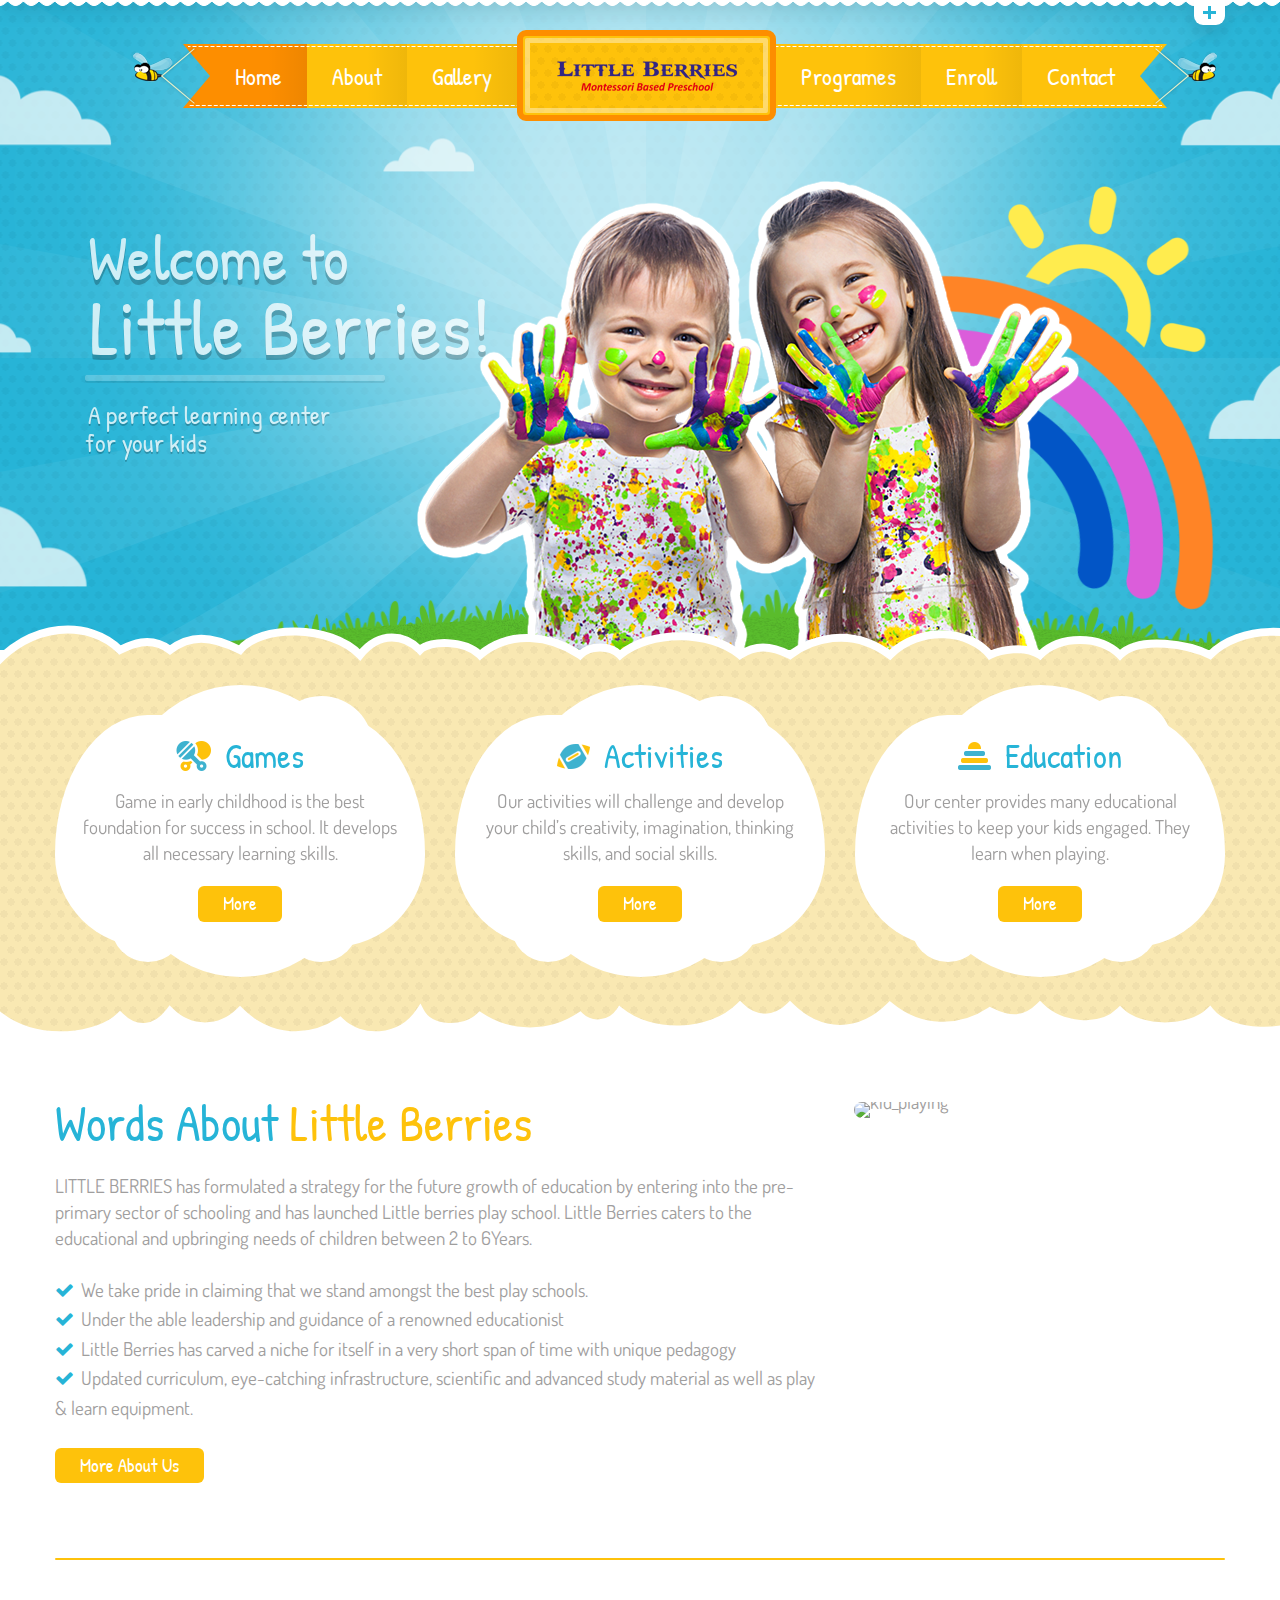
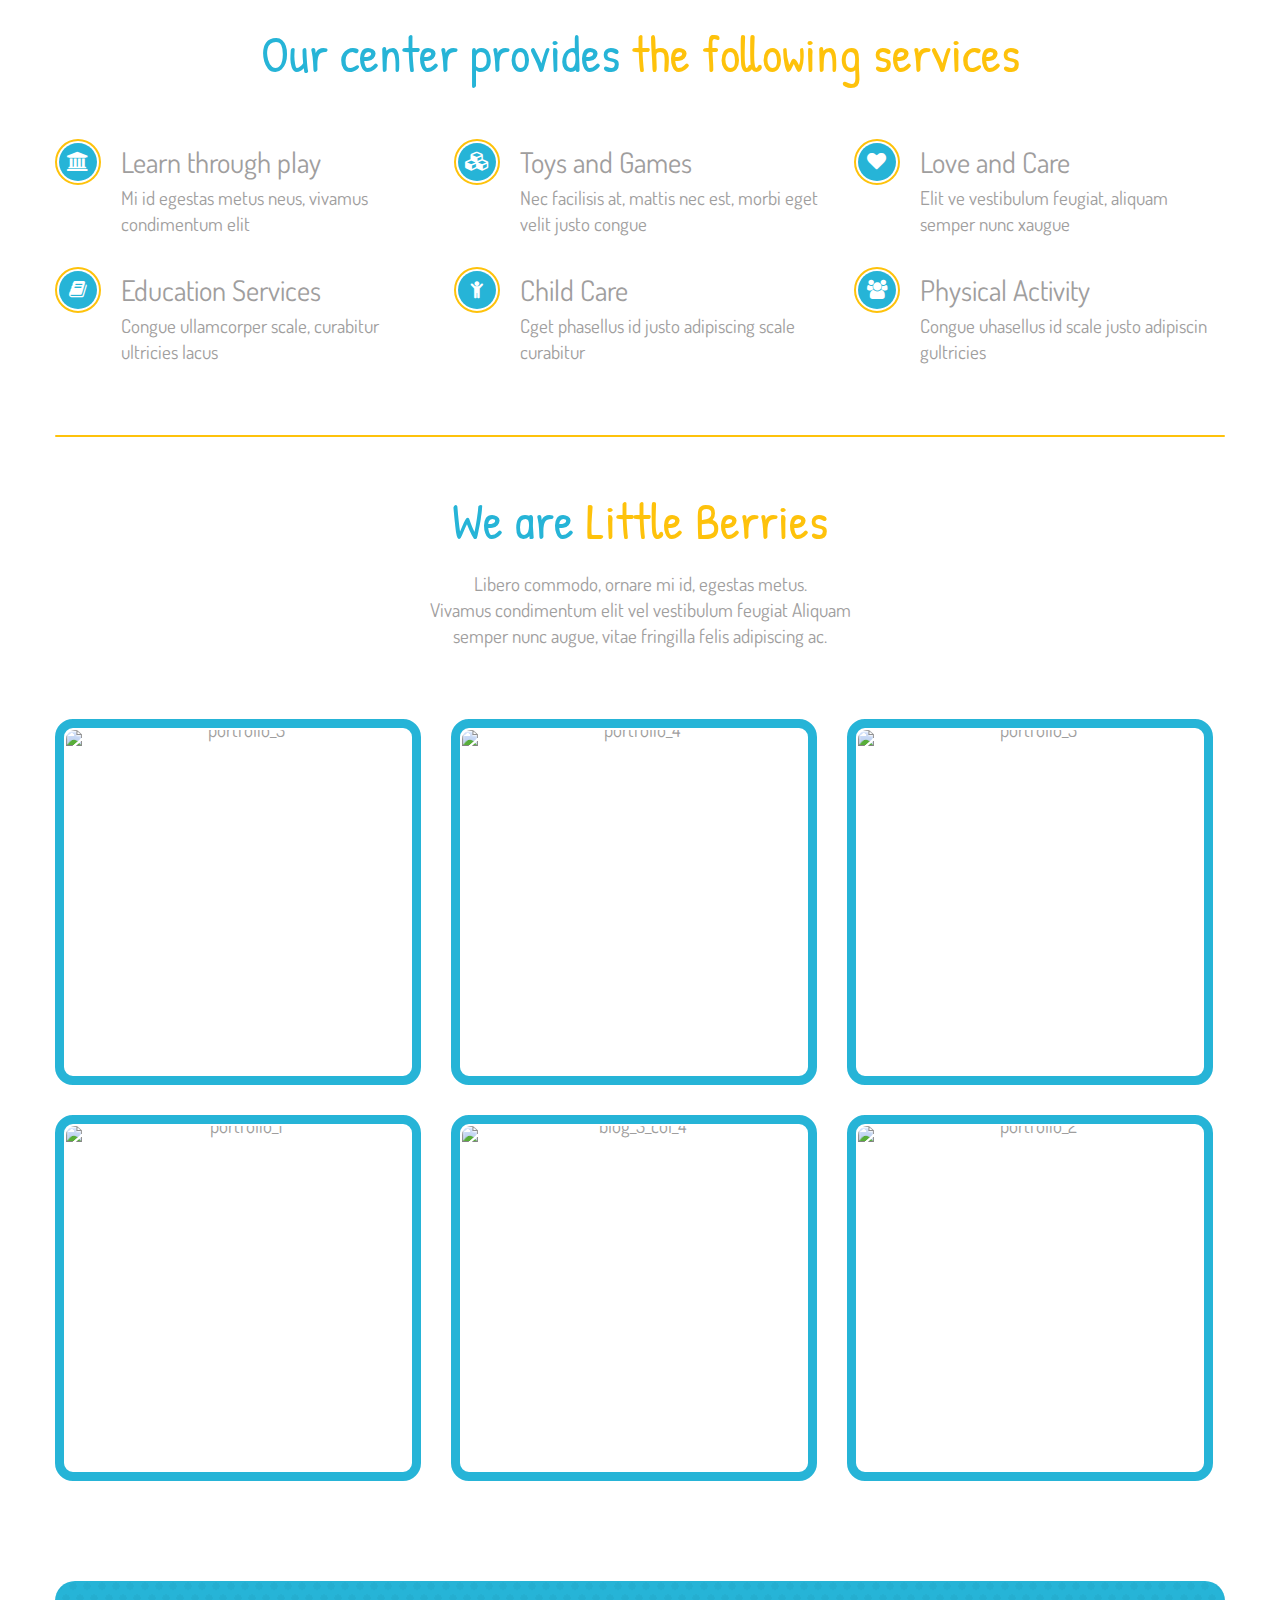
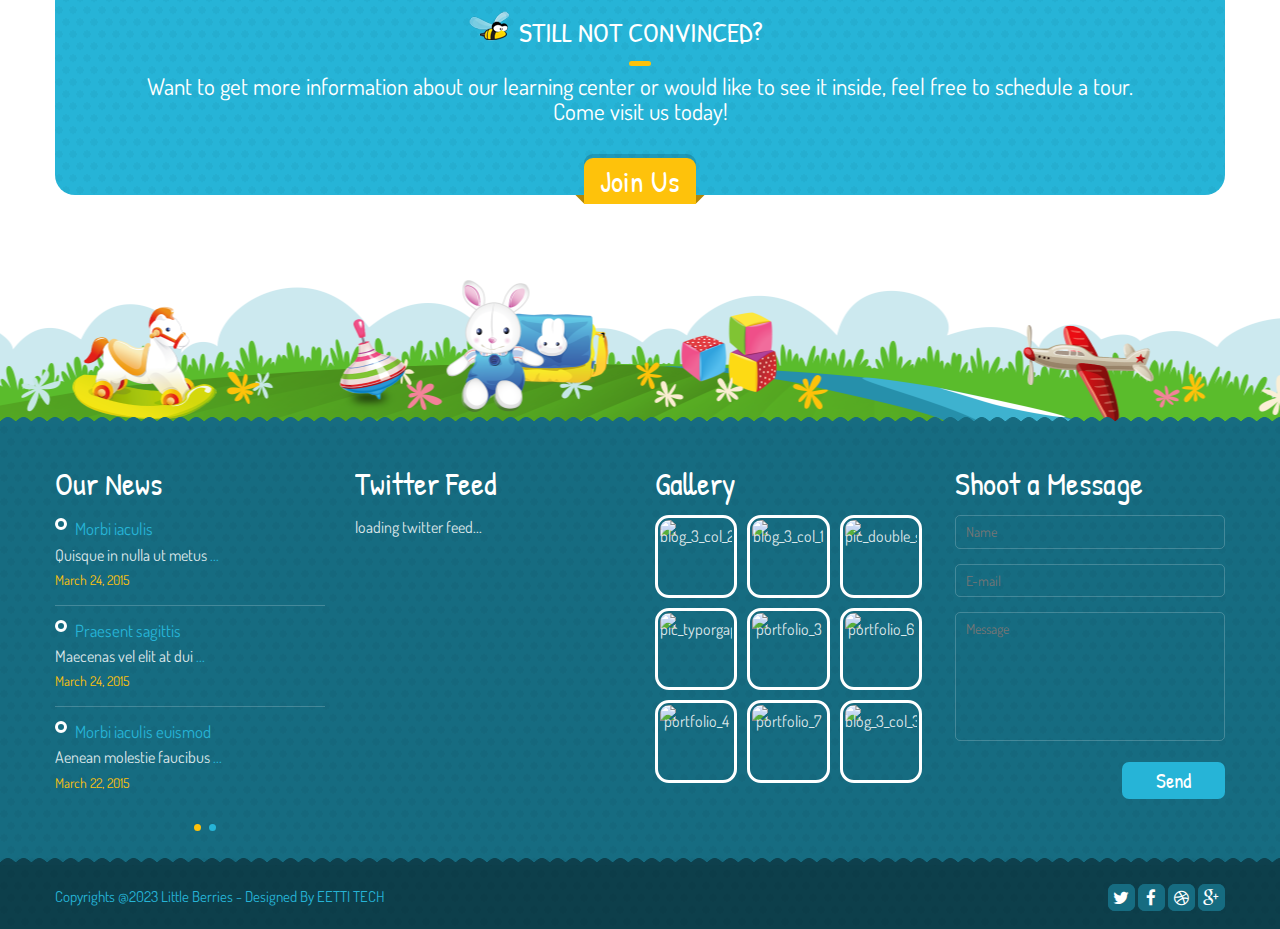
==== commit b05679c0: "modi 1" ====
--- a/index.html
+++ b/index.html
@@ -5,7 +5,7 @@
     <meta charset="UTF-8">
     <meta name="viewport" content="width=device-width, initial-scale=1, maximum-scale=1">
     <link rel="shortcut icon" href="img/cropped-favicon-192x192.png" />
-    <title>Little Berries - Children HTML Template</title>
+    <title>Little Berries - Home</title>
     <link rel='stylesheet' href='revslider/css/settings.css' type='text/css' media='all' />
     <link rel='stylesheet' href='css/font-awesome.css' type='text/css' media='all' />
     <link rel='stylesheet' href='css/jquery.fancybox.css' type='text/css' media='all' />
@@ -837,27 +837,9 @@
                 <!-- / canvas -->
                 <div class='container'>
                     <div class='copyrights_container'>
-                        <div class='copyrights'>Copyrights ©2016: Little Berries - Premium Children HTML Template</div>
+                        <div class='copyrights'>Copyrights @2023 Little Berries - Designed By EETTI TECH</div>
                         <div class='copyrights_panel'>
                             <div class='copyrights_panel_wrapper'>
-                                <div class="lang_bar">
-                                    <div>
-                                        <ul>
-                                            <li>
-                                                <a href="#" class="lang_sel_sel icl-en"><img class="iclflag" src="img/en.png" alt="en" title="English" /> &nbsp;English
-                                                </a>
-                                                <ul>
-                                                    <li class="icl-fr">
-                                                        <a href="#"><img class="iclflag" src="img/fr.png" alt="fr" title="Français" />&nbsp;Français</a>
-                                                    </li>
-                                                    <li class="icl-de">
-                                                        <a href="#"><img class="iclflag" src="img/de.png" alt="de" title="Deutsch" />&nbsp;Deutsch</a>
-                                                    </li>
-                                                </ul>
-                                            </li>
-                                        </ul>
-                                    </div>
-                                </div>
                                 <div class='cws_social_links'><a href='http://twitter.com/' class='cws_social_link' title='Twitter'><i class='share-icon fa fa-twitter'></i></a><a href='http://facebook.com' class='cws_social_link' title='Facebook'><i class='share-icon fa fa-facebook'></i></a><a href='http://dribbble.com' class='cws_social_link' title='Dribbble'><i class='share-icon fa fa-dribbble'></i></a><a href='https://plus.google.com/' class='cws_social_link' title='Google'><i class='share-icon fa fa-google-plus'></i></a></div>
                             </div>
                         </div>
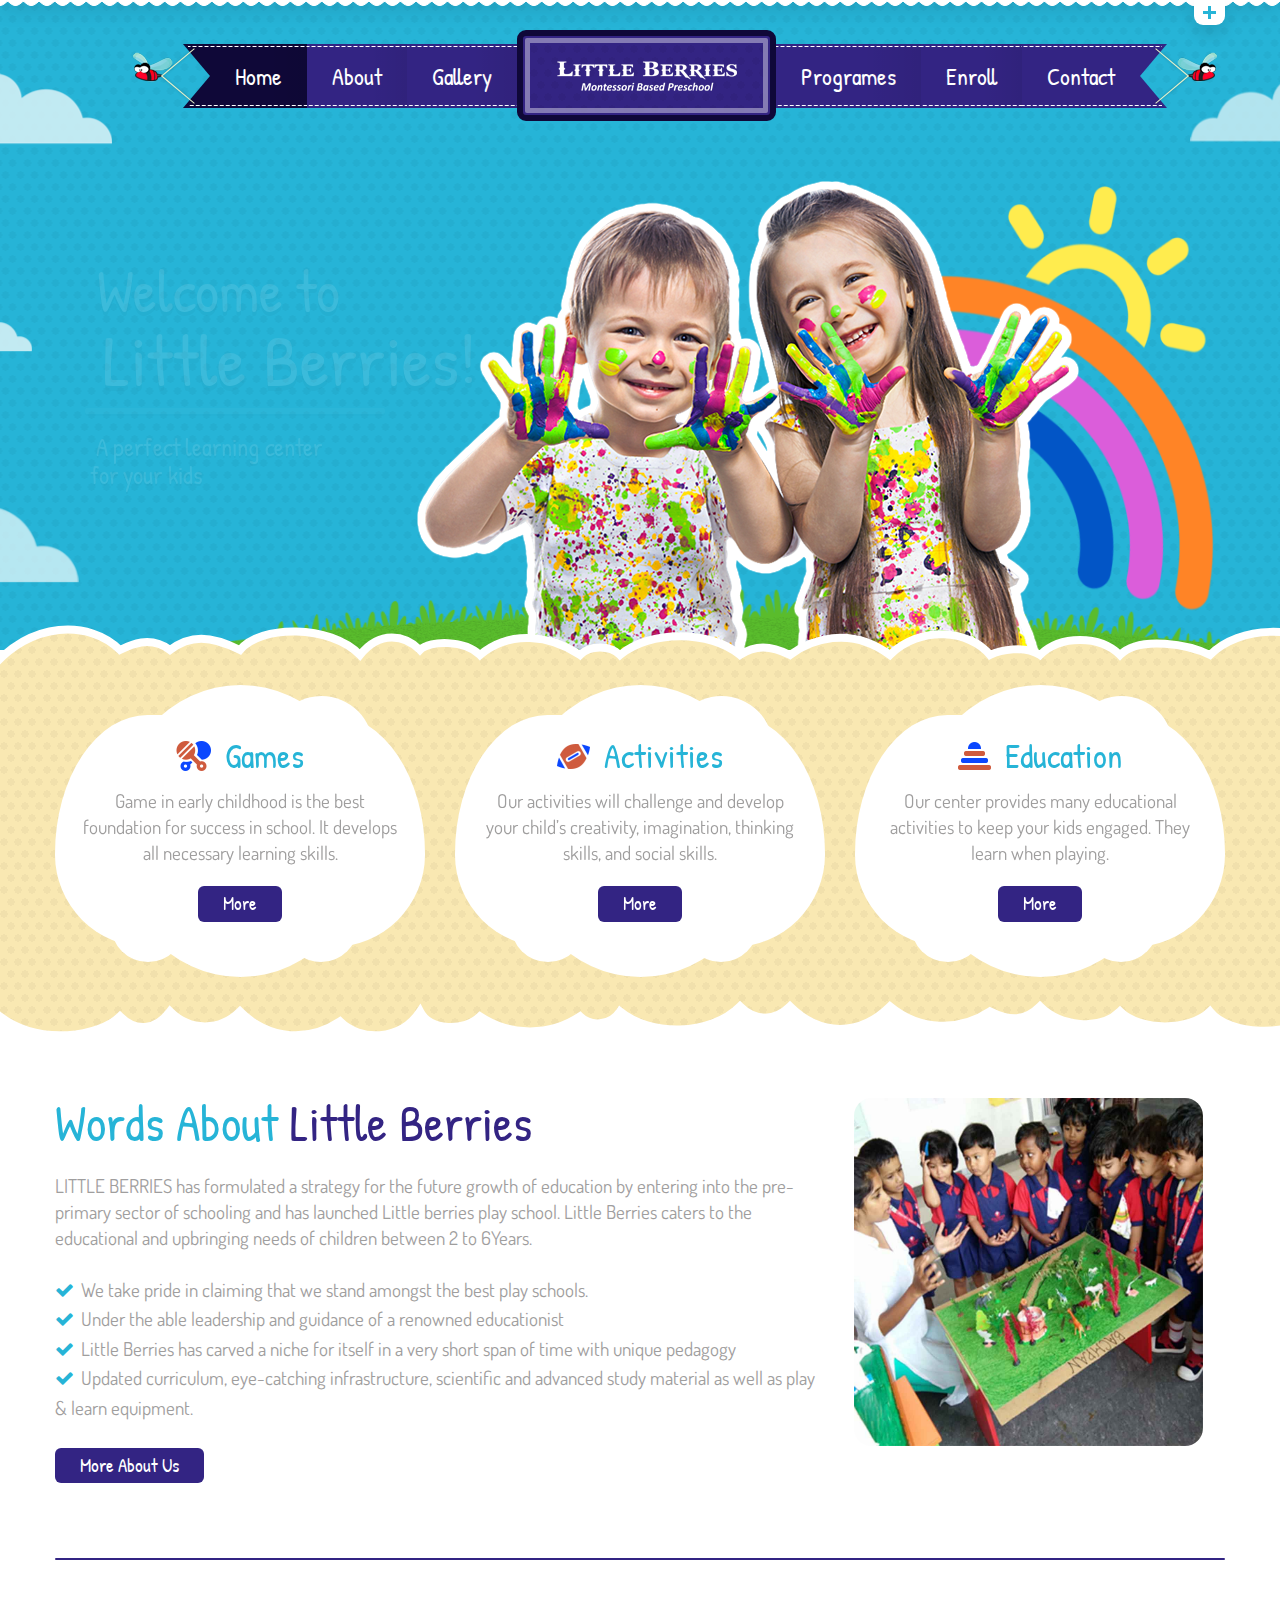
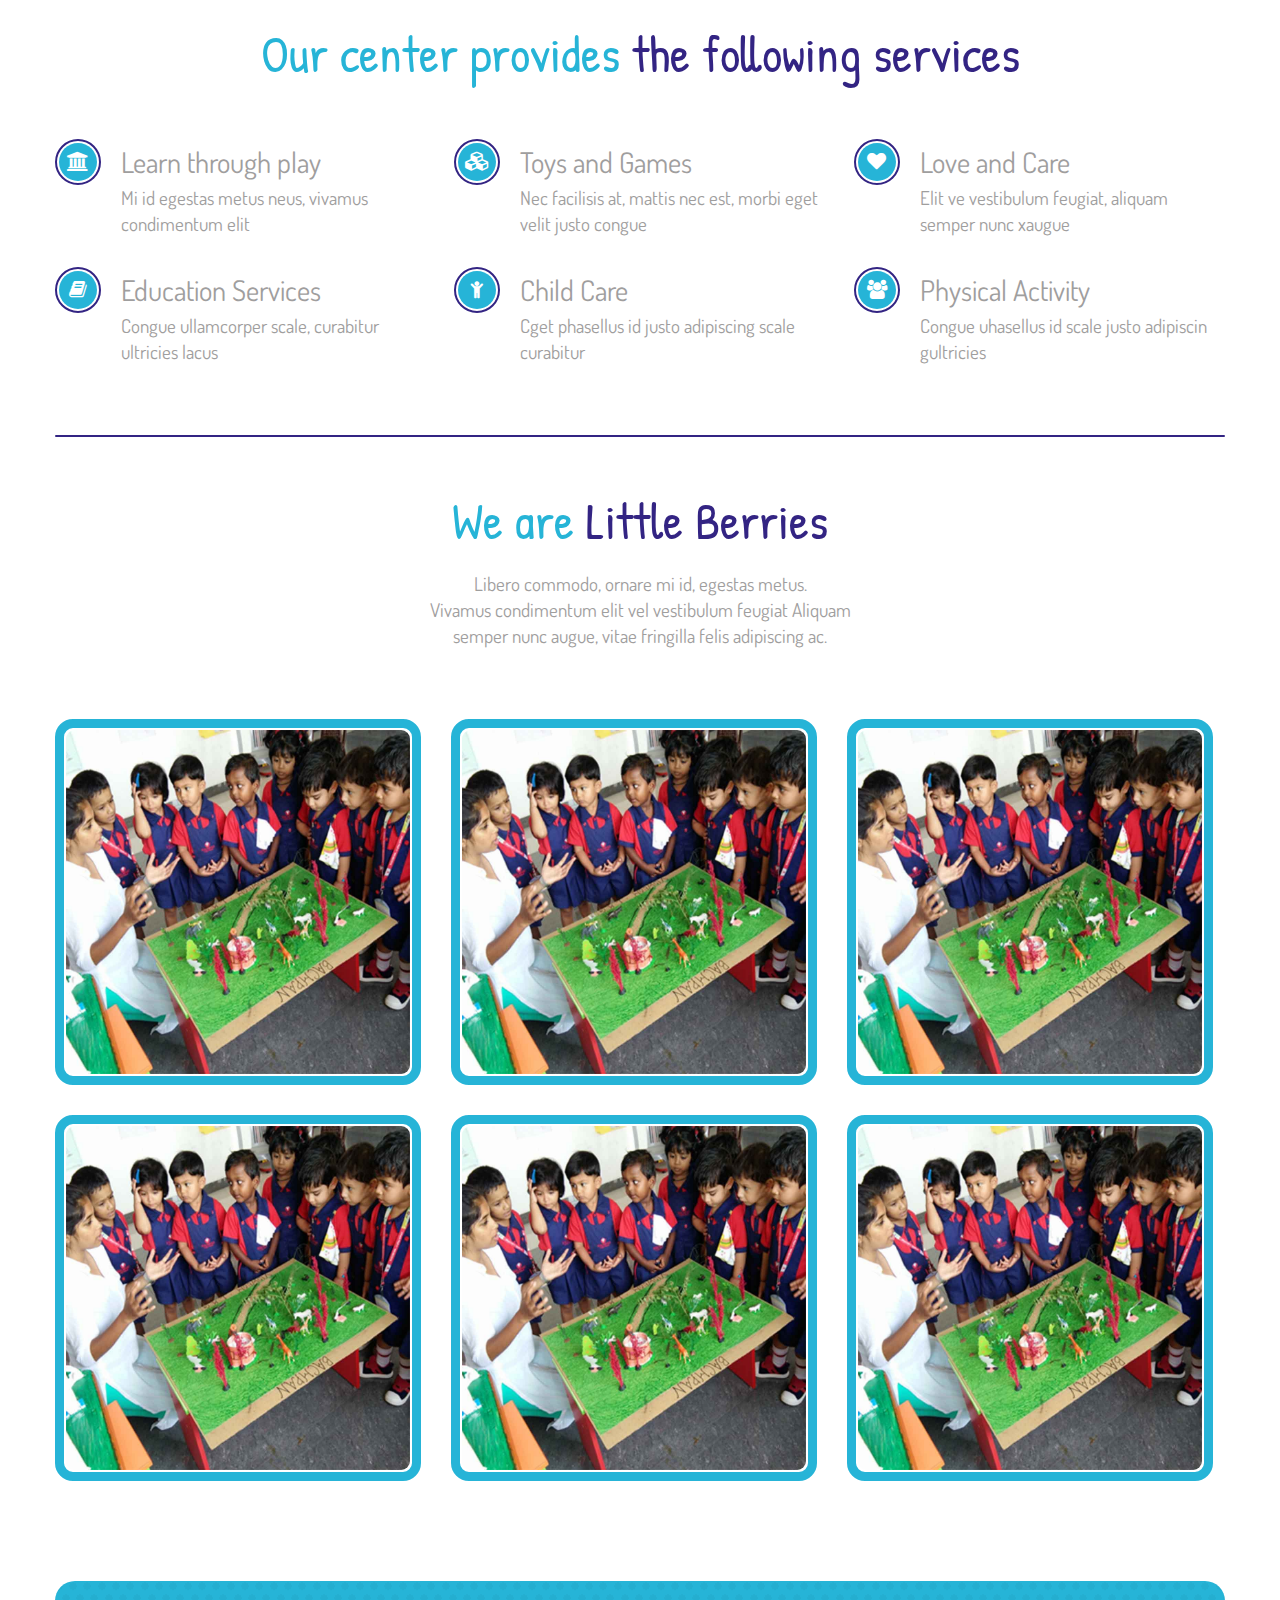
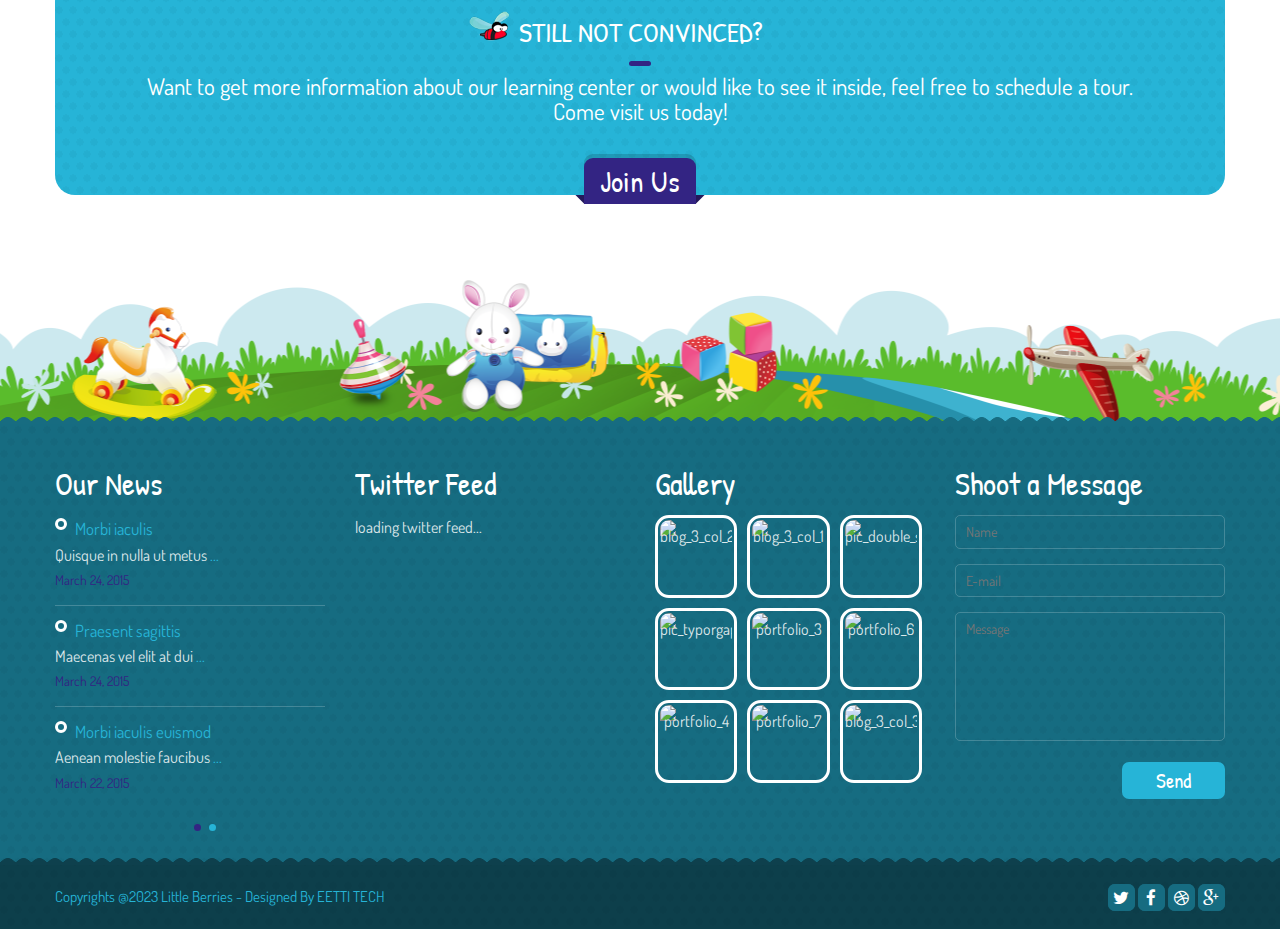
==== commit 0d427f06: "Changes 1" ====
--- a/index.html
+++ b/index.html
@@ -368,7 +368,7 @@
                         </div>
                         <div class='grid_col grid_col_4'>
                             <div class='ce clearfix'>
-                                <div><img class="noborder alignnone image-type size-full" src="http://placehold.it/1000x1000" alt="kid_playing" width="385" height="373" /></div>
+                                <div><img class="noborder alignnone image-type size-full" src="img/home_abt.jpg" alt="kid_playing" width="385" height="373" /></div>
                             </div>
                         </div>
                     </div>
@@ -547,41 +547,41 @@
                                         <!-- gallery item -->
                                         <div class='gallery-item'>
                                             <div class='gallery-icon landscape'>
-                                                <img width="1024" height="1024" src="http://placehold.it/1024x1024" class="attachment-large" alt="portfolio_3" />
-                                            </div>
-                                        </div>
-                                        <!-- / galery item -->
-                                        <!-- galery item -->
-                                        <div class='gallery-item'>
-                                            <div class='gallery-icon landscape'>
-                                                <img width="1024" height="1024" src="http://placehold.it/1024x1024" class="attachment-large" alt="portfolio_4" />
-                                            </div>
-                                        </div>
-                                        <!-- / galery item -->
-                                        <!-- galery item -->
-                                        <div class='gallery-item'>
-                                            <div class='gallery-icon landscape'>
-                                                <img width="1024" height="1024" src="http://placehold.it/1024x1024" class="attachment-large" alt="portfolio_5" />
+                                                <img width="1024" height="1024" src="img/home_abt.jpg" class="attachment-large" alt="portfolio_3" />
+                                            </div>
+                                        </div>
+                                        <!-- / galery item -->
+                                        <!-- galery item -->
+                                        <div class='gallery-item'>
+                                            <div class='gallery-icon landscape'>
+                                                <img width="1024" height="1024" src="img/home_abt.jpg" class="attachment-large" alt="portfolio_4" />
+                                            </div>
+                                        </div>
+                                        <!-- / galery item -->
+                                        <!-- galery item -->
+                                        <div class='gallery-item'>
+                                            <div class='gallery-icon landscape'>
+                                                <img width="1024" height="1024" src="img/home_abt.jpg" class="attachment-large" alt="portfolio_5" />
                                             </div>
                                         </div>
                                         <br style="clear: both" />
                                         <div class='gallery-item'>
                                             <div class='gallery-icon landscape'>
-                                                <img width="1024" height="1024" src="http://placehold.it/1024x1024" class="attachment-large" alt="portfolio_1" />
-                                            </div>
-                                        </div>
-                                        <!-- / galery item -->
-                                        <!-- galery item -->
-                                        <div class='gallery-item'>
-                                            <div class='gallery-icon landscape'>
-                                                <img width="1024" height="1024" src="http://placehold.it/1024x1024" class="attachment-large" alt="blog_3_col_4" />
-                                            </div>
-                                        </div>
-                                        <!-- / galery item -->
-                                        <!-- galery item -->
-                                        <div class='gallery-item'>
-                                            <div class='gallery-icon landscape'>
-                                                <img width="1024" height="1024" src="http://placehold.it/1024x1024" class="attachment-large" alt="portfolio_2" />
+                                                <img width="1024" height="1024" src="img/home_abt.jpg" class="attachment-large" alt="portfolio_1" />
+                                            </div>
+                                        </div>
+                                        <!-- / galery item -->
+                                        <!-- galery item -->
+                                        <div class='gallery-item'>
+                                            <div class='gallery-icon landscape'>
+                                                <img width="1024" height="1024" src="img/home_abt.jpg" class="attachment-large" alt="blog_3_col_4" />
+                                            </div>
+                                        </div>
+                                        <!-- / galery item -->
+                                        <!-- galery item -->
+                                        <div class='gallery-item'>
+                                            <div class='gallery-icon landscape'>
+                                                <img width="1024" height="1024" src="img/home_abt.jpg" class="attachment-large" alt="portfolio_2" />
                                             </div>
                                         </div>
                                         <!-- / gallery item -->
--- a/css/main.css
+++ b/css/main.css
@@ -134,7 +134,7 @@
 }
 
 h3.ce_title span {
-    color: #fec20b;
+    color: #332483;
 }
 
 .cws_portfolio_items .item .title_part,
@@ -420,11 +420,11 @@
 body.wave-style hr,
 .item .date.def_style .month:before,
 .scroll_top:hover {
-    background-color: #fec20b;
+    background-color: #332483;
 }
 
 .cws-widget .search-form {
-    background-color: #fec20b !important;
+    background-color: #332483 !important;
 }
 
 .bees:after,
@@ -442,7 +442,7 @@
 .tp-rightarrow.round,
 .site_top_panel form.search-form .search-field,
 .testimonial .author img {
-    border-color: #fec20b;
+    border-color: #332483;
 }
 
 .post_info a,
@@ -477,7 +477,7 @@
 .footer_container ul.product_list_widget li a,
 .footer_container ul.product_list_widget ins,
 .footer_container ul.product_list_widget span.amount {
-    color: #fec20b;
+    color: #332483;
 }
 
 
@@ -492,14 +492,14 @@
 .main-nav-container .sub-menu .menu-item.current-menu-ancestor>a,
 .main-nav-container .sub-menu .menu-item.current-menu-item>a,
 .cws_callout .button_section>a:hover {
-    background-color: #fd8e00;
+    background-color: #0f0838;
 }
 
 .main-nav-container .menu-item:hover>a>.bees:after,
 .main-nav-container .menu-item.current-menu-item>a>.bees:after,
 .main-nav-container .menu-item.current-menu-ancestor>a>.bees:after,
 .header_logo_part.with_border .logo {
-    border-color: #fd8e00;
+    border-color: #0f0838;
 }
 
 
@@ -597,7 +597,7 @@
 .mini-cart .product_list_widget>li ins>.amount,
 .mini-cart .product_list_widget>li>.amount,
 .mini-cart .total>.amount {
-    color: #fec20b;
+    color: #332483;
 }
 
 .added_to_cart.wc-forward:hover,
@@ -609,11 +609,11 @@
 .woocommerce span.onsale,
 .woocommerce-page span.onsale,
 .woo_panel {
-    background-color: #fec20b;
+    background-color: #332483;
 }
 
 .woocommerce-tabs .comment_container img {
-    border-color: #fec20b;
+    border-color: #332483;
 }
 
 .woocommerce-pagination ul.page-numbers li a,
@@ -4533,7 +4533,7 @@
 }
 
 .testimonial.style-2 {
-    background-color: #fec20b;
+    background-color: #332483;
 }
 
 .testimonial:before,
@@ -6902,7 +6902,7 @@
     width: 22px;
     height: 5px;
     border-radius: 5px;
-    background-color: #fec20b;
+    background-color: #332483;
 }
 
 .cws_callout .callout_text {
@@ -9664,7 +9664,7 @@
     height: 6px;
     border-radius: 3px;
     margin-top: 8px;
-    background-color: #fec20b;
+    background-color: #332483;
 }
 
 .widget.timetable_sidebar_box .textwidget,
@@ -9723,7 +9723,7 @@
 }
 
 .tt_timetable .event {
-    background-color: #fec20b;
+    background-color: #332483;
 }
 
 .tt_timetable .event:hover,
@@ -9733,7 +9733,7 @@
 .sf-timetable-menu li.selected a,
 .sf-timetable-menu li.current-menu-item a,
 .sf-timetable-menu li.current-menu-ancestor a {
-    background-color: #fd8e00;
+    background-color: #0f0838;
 }
 
 .tabs_box_navigation.sf-timetable-menu .tabs_box_navigation_selected {
@@ -9753,19 +9753,19 @@
 }
 
 .tabs_box_navigation.sf-timetable-menu .tabs_box_navigation_selected {
-    border: 1px solid #fec20b;
+    border: 1px solid #332483;
 }
 
 .tabs_box_navigation.sf-timetable-menu .tabs_box_navigation_selected,
 .sf-timetable-menu li ul li a:hover,
 .sf-timetable-menu li ul li.selected a:hover {
-    background-color: #fec20b;
+    background-color: #332483;
 }
 
 .tt_tabs_navigation li a:hover,
 .tt_tabs_navigation li a.selected,
 .tt_tabs_navigation li.ui-tabs-active a {
-    border-color: #fec20b !important;
+    border-color: #332483 !important;
 }
 
 .tabs_box_navigation label {
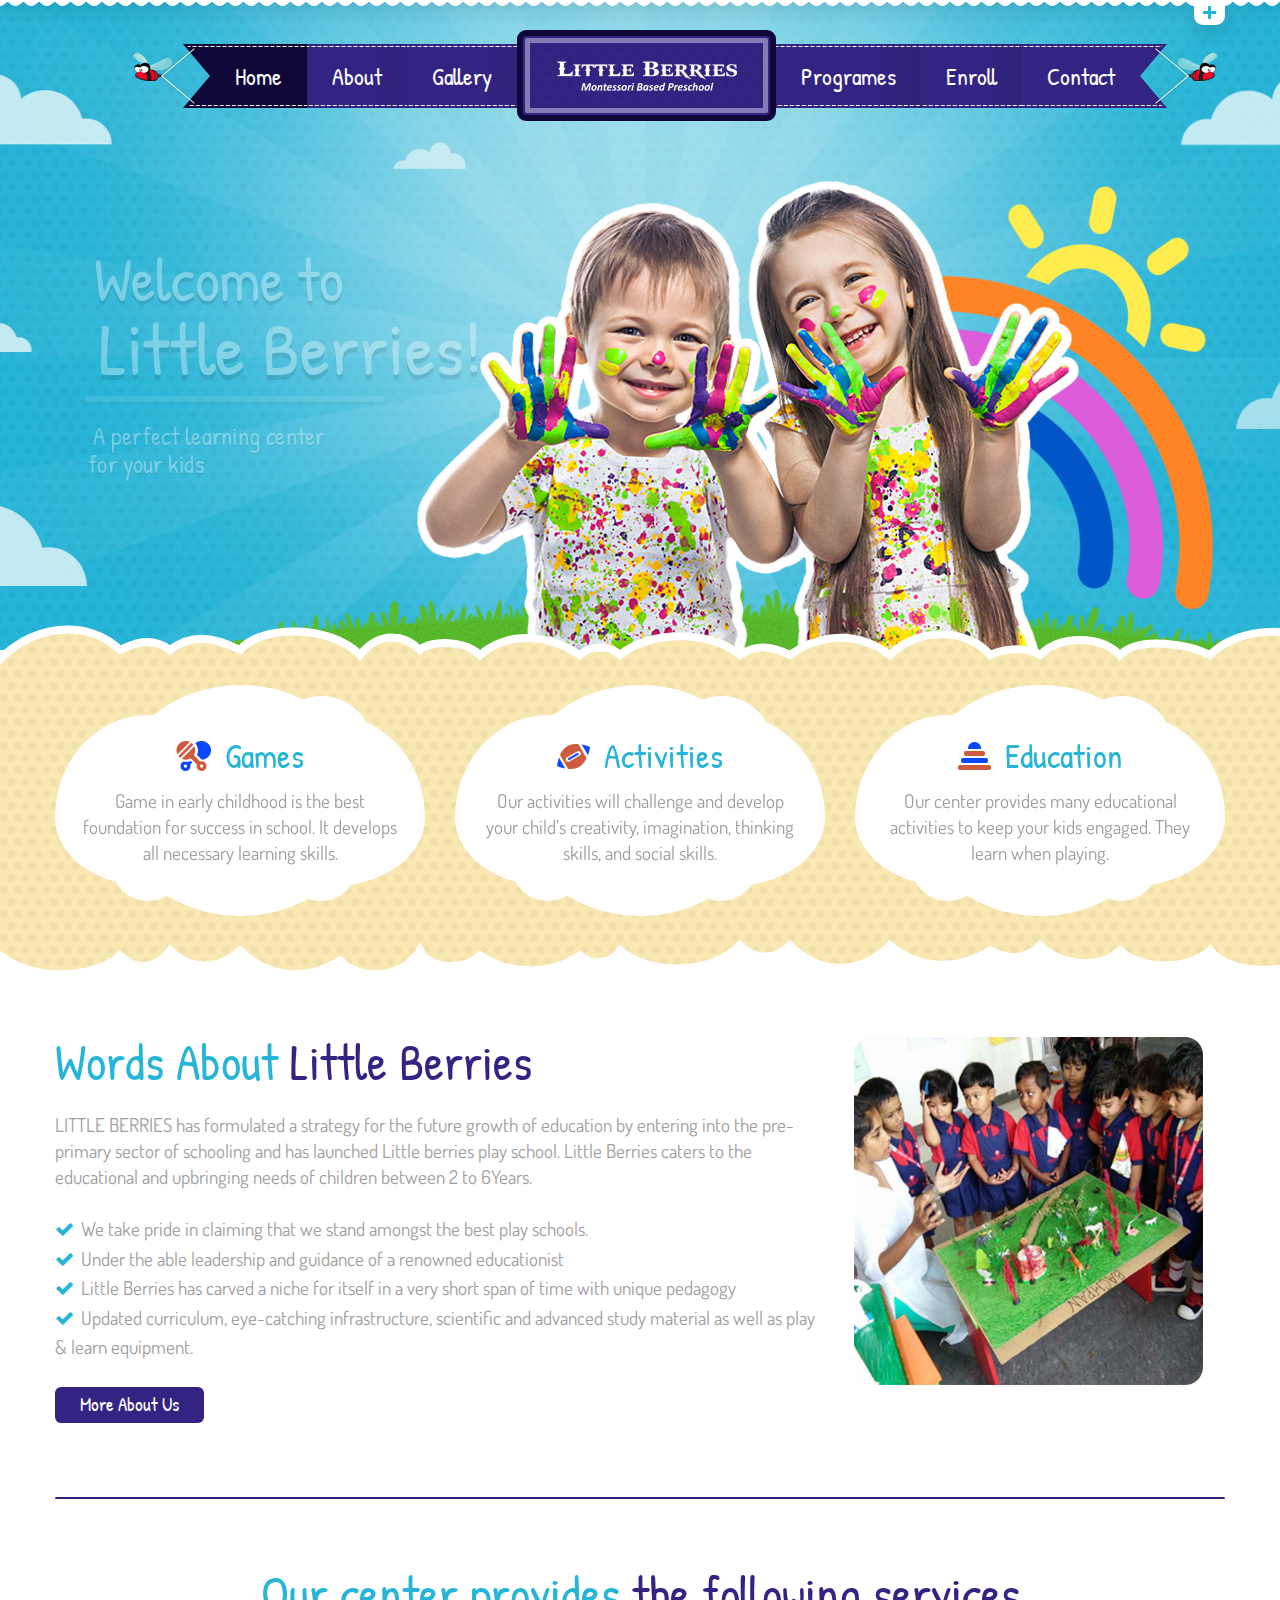
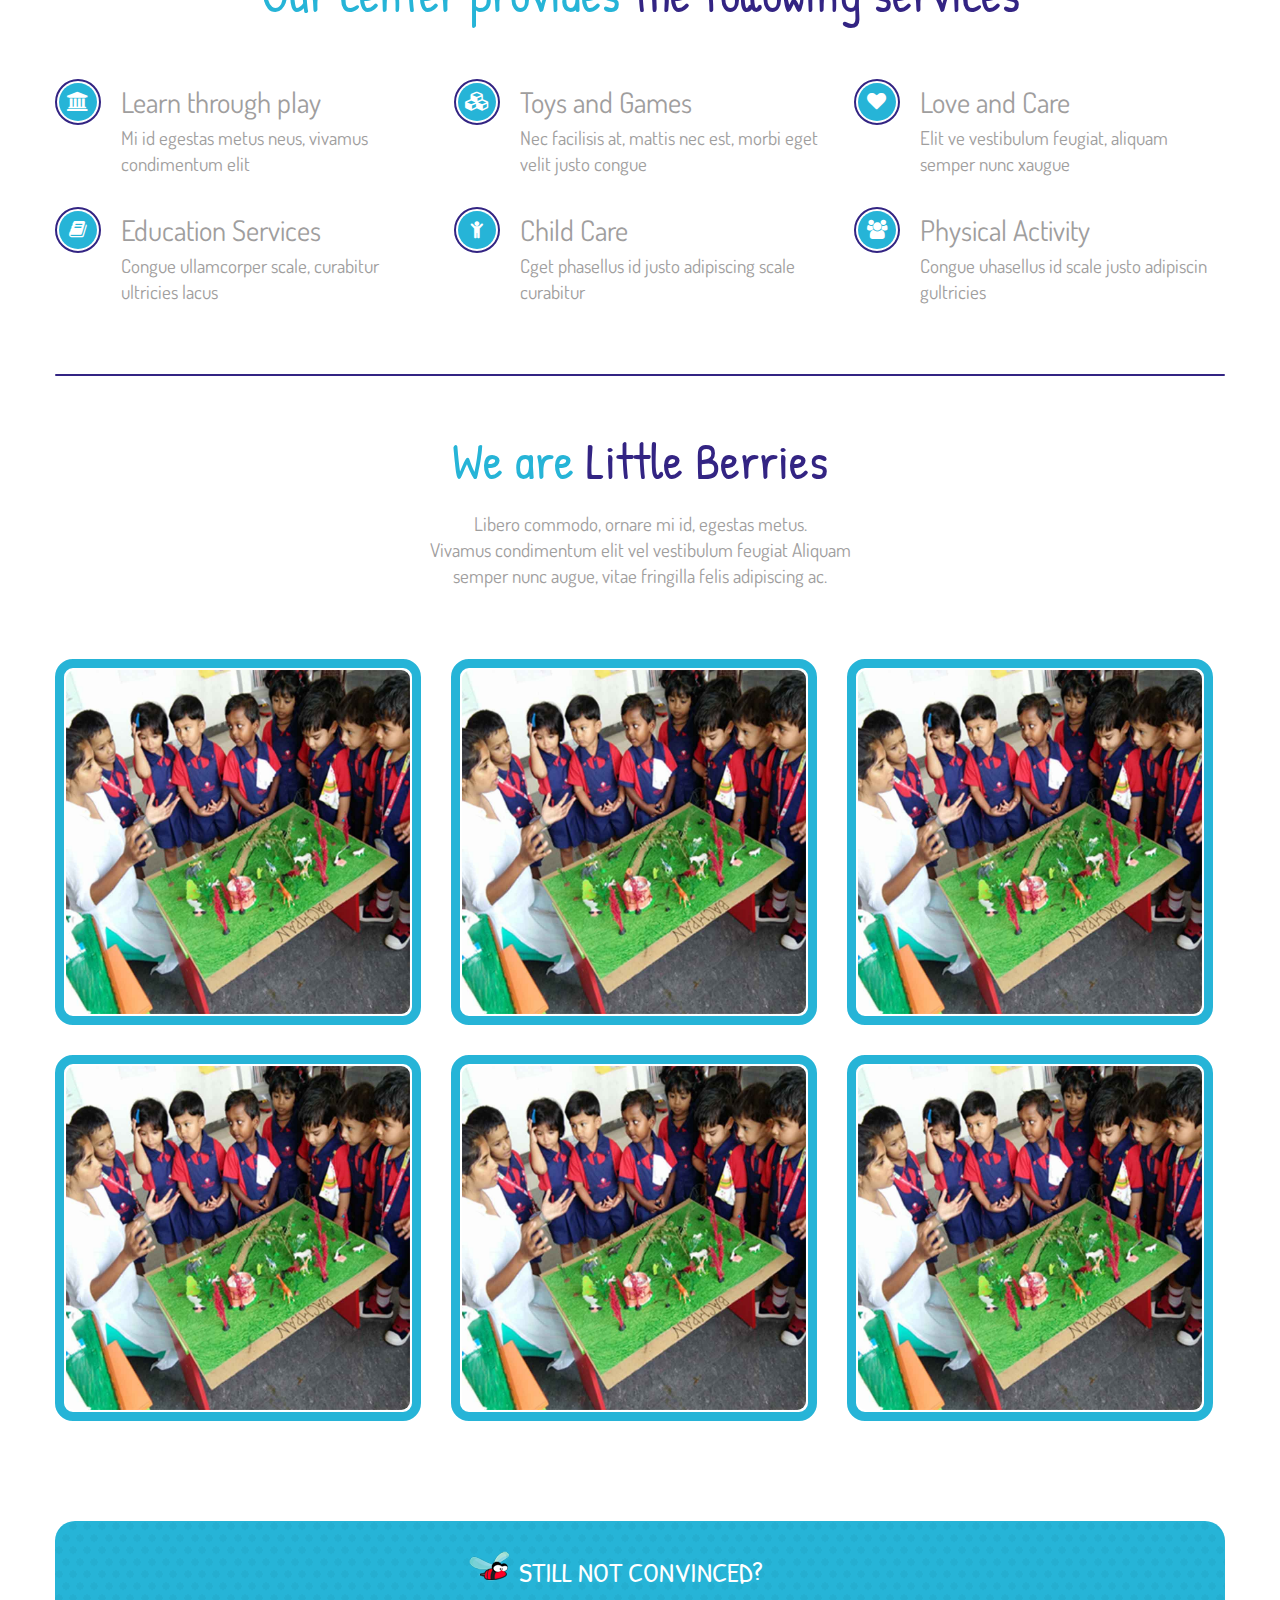
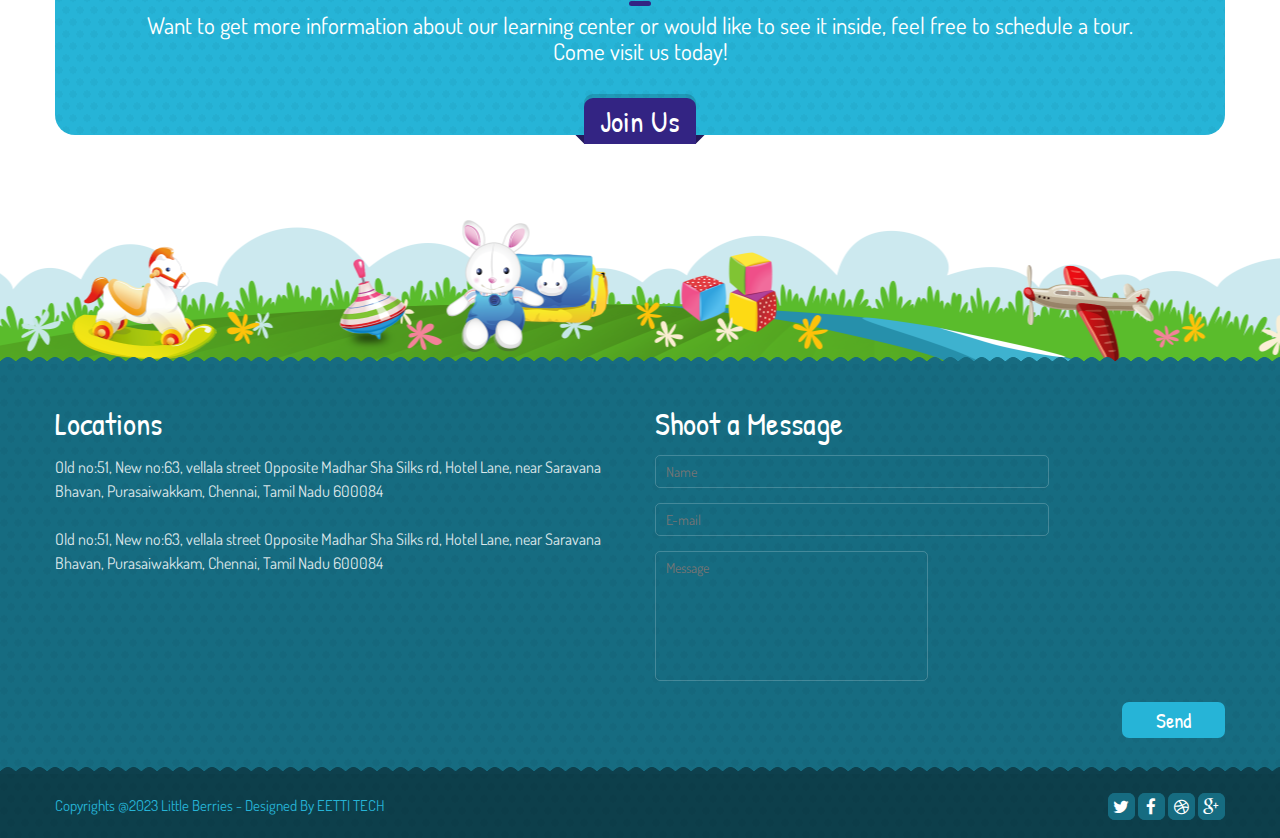
==== commit 2fa1d22e: "New Updates" ====
--- a/index.html
+++ b/index.html
@@ -298,7 +298,6 @@
                         </div>
                         <div class='cws_textwidget_content'>
                             <div class='text'>Game in early childhood is the best foundation for success in school. It develops all necessary learning skills. </div>
-                            <div class='link'><a href='#' class='cws_button small'>More</a></div>
                         </div>
                     </div>
                     <!-- / benefits item -->
@@ -313,7 +312,6 @@
                         <div class='cws_textwidget_content'>
                             <div class='text'>Our activities will challenge and develop
                                 <br> your child’s creativity, imagination, thinking skills, and social skills.</div>
-                            <div class='link'><a href='#' class='cws_button small'>More</a></div>
                         </div>
                     </div>
                     <!-- / benefits item -->
@@ -328,7 +326,6 @@
                         <div class='cws_textwidget_content'>
                             <div class='text'>Our center provides many educational activities to keep your kids engaged. They learn when playing.
                             </div>
-                            <div class='link'><a href='#' class='cws_button small'>More</a></div>
                         </div>
                     </div>
                     <!-- / benefits item -->
@@ -361,7 +358,7 @@
                                         <li>Little Berries has carved a niche for itself in a very short span of time with unique pedagogy</li>
                                         <li>Updated curriculum, eye-catching infrastructure, scientific and advanced study material as well as play & learn equipment.</li>
                                     </ul>
-                                    <a href='page-about-us.html' class='cws_button small'>More About Us</a>
+                                    <a href='about-us.html' class='cws_button small'>More About Us</a>
                                 </div>
                             </div>
                             <!-- / about us -->
@@ -606,7 +603,7 @@
                                                 <br /> Come visit us today!</p>
                                         </div>
                                     </div>
-                                    <div class='button_section'><a href='#' class='cws_button xlarge'>Join Us<div class='button-shadow'></div></a></div>
+                                    <div class='button_section'><a href='contact-us.html' class='cws_button xlarge'>Join Us<div class='button-shadow'></div></a></div>
                                 </div>
                             </div>
                         </div>
@@ -641,171 +638,15 @@
             <footer class='page_footer'>
                 <div class='container'>
                     <div class='footer_container'>
-                        <!-- widget post -->
-                        <div class="cws-widget">
-                            <div class="widget-title">Our News</div>
-                            <div class='widget_carousel'>
-                                <div class='item'>
-                                    <!-- post item -->
-                                    <div class='post_item'>
-                                        <div class='post_preview clearfix'>
-                                            <a href='blog-post.html' class='post_thumb_wrapp pic'><img class='post_thumb' src='http://placehold.it/58x58' data-at2x='http://placehold.it/58x58' alt />
-                                                <div class='hover-effect'></div>
-                                                <div class='links'><span class='fa fa-link'></span></div>
-                                            </a>
-                                            <div class='post_title'><a href='blog-post.html'>Morbi iaculis</a></div>
-                                            <div class='post_content'>Quisque in nulla ut metus <a href='blog-post.html'>...</a></div>
-                                            <div class='post_date'>March 24, 2015</div>
-                                        </div>
-                                    </div>
-                                    <!-- / post item -->
-                                    <!-- post item -->
-                                    <div class='post_item'>
-                                        <div class='post_preview clearfix'>
-                                            <a href='blog-post.html' class='post_thumb_wrapp pic'><img class='post_thumb' src='http://placehold.it/58x58' data-at2x='http://placehold.it/58x58' alt />
-                                                <div class='hover-effect'></div>
-                                                <div class='links'><span class='fa fa-link'></span></div>
-                                            </a>
-                                            <div class='post_title'><a href='blog-post.html'>Praesent sagittis</a></div>
-                                            <div class='post_content'>Maecenas vel elit at dui <a href='blog-post.html'>...</a></div>
-                                            <div class='post_date'>March 24, 2015</div>
-                                        </div>
-                                    </div>
-                                    <!-- / post item -->
-                                    <!-- post item -->
-                                    <div class='post_item'>
-                                        <div class='post_preview clearfix'>
-                                            <a href='blog-post.html' class='post_thumb_wrapp pic'><img class='post_thumb' src='http://placehold.it/58x58' data-at2x='http://placehold.it/58x58' alt />
-                                                <div class='hover-effect'></div>
-                                                <div class='links'><span class='fa fa-link'></span></div>
-                                            </a>
-                                            <div class='post_title'><a href='blog-post.html'>Morbi iaculis euismod</a></div>
-                                            <div class='post_content'>Aenean molestie faucibus <a href='blog-post.html'>...</a></div>
-                                            <div class='post_date'>March 22, 2015</div>
-                                        </div>
-                                    </div>
-                                </div>
-                                <div class='item'>
-                                    <!-- post item -->
-                                    <div class='post_item'>
-                                        <div class='post_preview clearfix'>
-                                            <div class='post_title'><a href='blog-post.html'>Gallery post</a></div>
-                                            <div class='post_content'>Quisque in nulla ut metus <a href='blog-post.html'>...</a></div>
-                                            <div class='post_date'>March 20, 2015</div>
-                                        </div>
-                                    </div>
-                                    <!-- / post item -->
-                                    <!-- post item -->
-                                    <div class='post_item'>
-                                        <div class='post_preview clearfix'>
-                                            <a href='blog-post.html' class='post_thumb_wrapp pic'><img class='post_thumb' src='http://placehold.it/58x58' data-at2x='http://placehold.it/58x58' alt />
-                                                <div class='hover-effect'></div>
-                                                <div class='links'><span class='fa fa-link'></span></div>
-                                            </a>
-                                            <div class='post_title'><a href='blog-post.html'>Ut wisi enim</a></div>
-                                            <div class='post_content'>Aenean molestie faucibus <a href='blog-post.html'>...</a></div>
-                                            <div class='post_date'>February 28, 2015</div>
-                                        </div>
-                                    </div>
-                                    <!-- / post item -->
-                                    <!-- post item -->
-                                    <div class='post_item'>
-                                        <div class='post_preview clearfix'>
-                                            <a href='blog-post.html' class='post_thumb_wrapp pic'><img class='post_thumb' src='http://placehold.it/58x58' data-at2x='http://placehold.it/58x58' alt />
-                                                <div class='hover-effect'></div>
-                                                <div class='links'><span class='fa fa-link'></span></div>
-                                            </a>
-                                            <div class='post_title'><a href='blog-post.html'>Image post</a></div>
-                                            <div class='post_content'>Quisque in nulla ut metus <a href='blog-post.html'>...</a></div>
-                                            <div class='post_date'>February 25, 2015</div>
-                                        </div>
-                                    </div>
-                                    <!-- / post item -->
-                                </div>
-                            </div>
-                        </div>
-                        <!-- / widget post -->
                         <!-- twitter -->
                         <div class="cws-widget">
-                            <div class="widget-title">Twitter Feed</div>
+                            <div class="widget-title">Locations</div>
                             <div class='cws_tweets tweets_carousel paginated'>
-                                <div class='twitter-carousel cws_tweet'></div>
+                                <p>Old no:51, New no:63, vellala street Opposite Madhar Sha Silks rd, Hotel Lane, near Saravana Bhavan, Purasaiwakkam, Chennai, Tamil Nadu 600084
+                                    <br /><br /> Old no:51, New no:63, vellala street Opposite Madhar Sha Silks rd, Hotel Lane, near Saravana Bhavan, Purasaiwakkam, Chennai, Tamil Nadu 600084</p>
                             </div>
                         </div>
                         <!-- / twitter -->
-                        <!-- widget gallery -->
-                        <div class="cws-widget">
-                            <div class="widget-title">Gallery</div>
-                            <div class='cws_textwidget_content'>
-                                <div class='text'>
-                                    <div id='gallery-2' class='gallery galleryid-2288 gallery-columns-3 gallery-size-thumbnail'>
-                                        <!-- gallery item -->
-                                        <div class='gallery-item'>
-                                            <div class='gallery-icon landscape'>
-                                                <img width="150" height="150" src="http://placehold.it/150x150" class="attachment-thumbnail" alt="blog_3_col_2" />
-                                            </div>
-                                        </div>
-                                        <!-- / galery item -->
-                                        <!-- galery item -->
-                                        <div class='gallery-item'>
-                                            <div class='gallery-icon landscape'>
-                                                <img width="150" height="150" src="http://placehold.it/150x150" class="attachment-thumbnail" alt="blog_3_col_1" />
-                                            </div>
-                                        </div>
-                                        <!-- / galery item -->
-                                        <!-- galery item -->
-                                        <div class='gallery-item'>
-                                            <div class='gallery-icon landscape'>
-                                                <img width="150" height="150" src="http://placehold.it/150x150" class="attachment-thumbnail" alt="pic_double_sidebar_1" />
-                                            </div>
-                                        </div>
-                                        <br style="clear: both" />
-                                        <div class='gallery-item'>
-                                            <div class='gallery-icon landscape'>
-                                                <img width="150" height="150" src="http://placehold.it/150x150" class="attachment-thumbnail" alt="pic_typorgaphy" />
-                                            </div>
-                                        </div>
-                                        <!-- / galery item -->
-                                        <!-- galery item -->
-                                        <div class='gallery-item'>
-                                            <div class='gallery-icon landscape'>
-                                                <img width="150" height="150" src="http://placehold.it/150x150" class="attachment-thumbnail" alt="portfolio_3" />
-                                            </div>
-                                        </div>
-                                        <!-- / galery item -->
-                                        <!-- galery item -->
-                                        <div class='gallery-item'>
-                                            <div class='gallery-icon landscape'>
-                                                <img width="150" height="150" src="http://placehold.it/150x150" class="attachment-thumbnail" alt="portfolio_6" />
-                                            </div>
-                                        </div>
-                                        <br style="clear: both" />
-                                        <div class='gallery-item'>
-                                            <div class='gallery-icon landscape'>
-                                                <img width="150" height="150" src="http://placehold.it/150x150" class="attachment-thumbnail" alt="portfolio_4" />
-                                            </div>
-                                        </div>
-                                        <!-- / galery item -->
-                                        <!-- galery item -->
-                                        <div class='gallery-item'>
-                                            <div class='gallery-icon landscape'>
-                                                <img width="150" height="150" src="http://placehold.it/150x150" class="attachment-thumbnail" alt="portfolio_7" />
-                                            </div>
-                                        </div>
-                                        <!-- / galery item -->
-                                        <!-- galery item -->
-                                        <div class='gallery-item'>
-                                            <div class='gallery-icon'>
-                                                <img width="1" height="1" src="http://placehold.it/150x150" class="attachment-thumbnail" alt="blog_3_col_3" />
-                                            </div>
-                                        </div>
-                                        <!-- / gallery item -->
-                                        <br style="clear: both" />
-                                    </div>
-                                </div>
-                            </div>
-                        </div>
-                        <!-- / widget gallery -->
                         <!-- conatact form -->
                         <div class="cws-widget">
                             <div class="widget-title">Shoot a Message</div>
